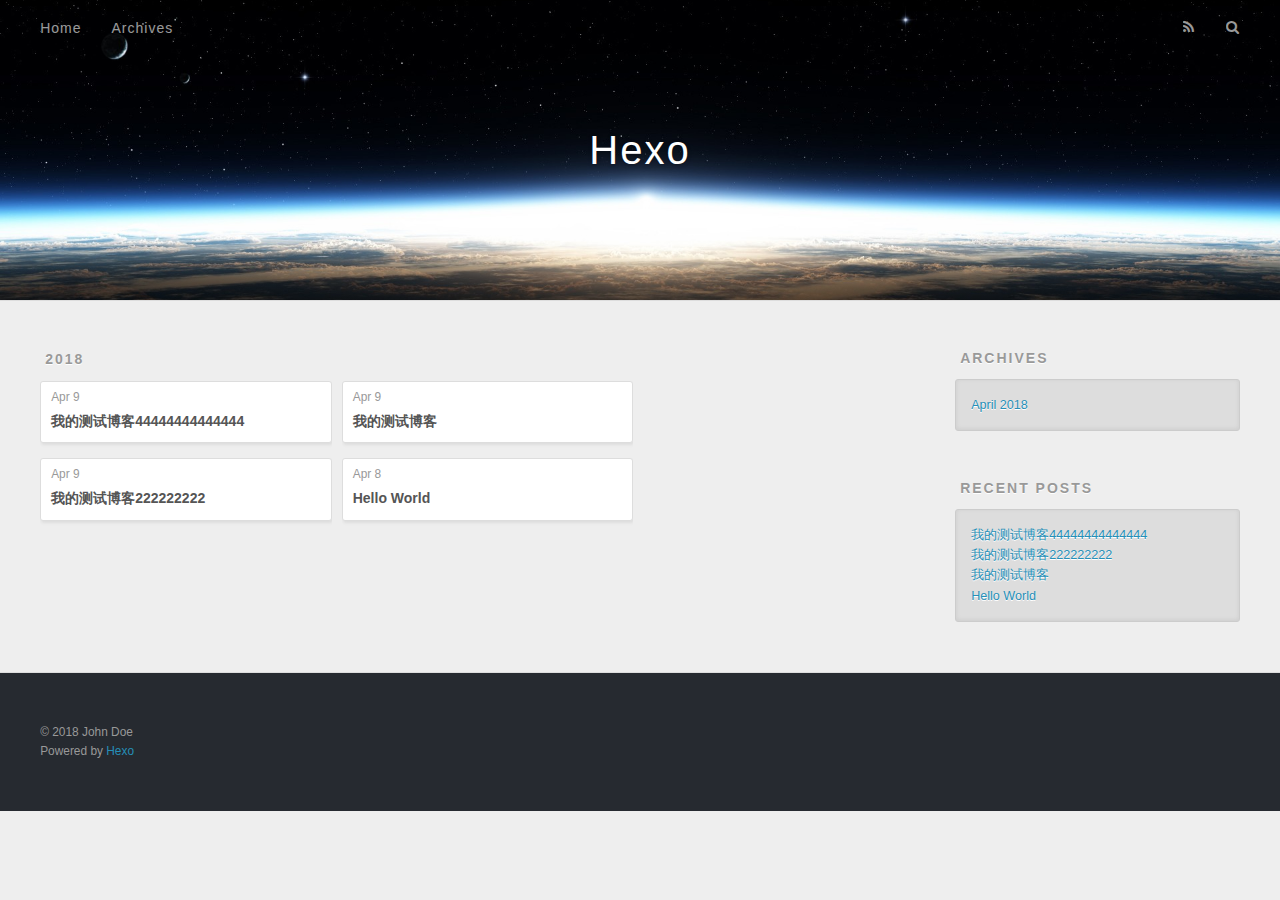
==== archives/index.html @ ea2e8eb5 "Site updated: 2018-04-09 14:51:00" ====
<!DOCTYPE html>
<html>
<head>
  <meta charset="utf-8">
  

  
  <title>Archives | Hexo</title>
  <meta name="viewport" content="width=device-width, initial-scale=1, maximum-scale=1">
  <meta property="og:type" content="website">
<meta property="og:title" content="Hexo">
<meta property="og:url" content="http://yoursite.com/archives/index.html">
<meta property="og:site_name" content="Hexo">
<meta property="og:locale" content="default">
<meta name="twitter:card" content="summary">
<meta name="twitter:title" content="Hexo">
  
    <link rel="alternate" href="/atom.xml" title="Hexo" type="application/atom+xml">
  
  
    <link rel="icon" href="/favicon.png">
  
  
    <link href="//fonts.googleapis.com/css?family=Source+Code+Pro" rel="stylesheet" type="text/css">
  
  <link rel="stylesheet" href="/css/style.css">
</head>

<body>
  <div id="container">
    <div id="wrap">
      <header id="header">
  <div id="banner"></div>
  <div id="header-outer" class="outer">
    <div id="header-title" class="inner">
      <h1 id="logo-wrap">
        <a href="/" id="logo">Hexo</a>
      </h1>
      
    </div>
    <div id="header-inner" class="inner">
      <nav id="main-nav">
        <a id="main-nav-toggle" class="nav-icon"></a>
        
          <a class="main-nav-link" href="/">Home</a>
        
          <a class="main-nav-link" href="/archives">Archives</a>
        
      </nav>
      <nav id="sub-nav">
        
          <a id="nav-rss-link" class="nav-icon" href="/atom.xml" title="RSS Feed"></a>
        
        <a id="nav-search-btn" class="nav-icon" title="Search"></a>
      </nav>
      <div id="search-form-wrap">
        <form action="//google.com/search" method="get" accept-charset="UTF-8" class="search-form"><input type="search" name="q" class="search-form-input" placeholder="Search"><button type="submit" class="search-form-submit">&#xF002;</button><input type="hidden" name="sitesearch" value="http://yoursite.com"></form>
      </div>
    </div>
  </div>
</header>
      <div class="outer">
        <section id="main">
  
  
    
    
      
      
      <section class="archives-wrap">
        <div class="archive-year-wrap">
          <a href="/archives/2018" class="archive-year">2018</a>
        </div>
        <div class="archives">
    
    <article class="archive-article archive-type-post">
  <div class="archive-article-inner">
    <header class="archive-article-header">
      <a href="/2018/04/09/我的测试博客44444444444444/" class="archive-article-date">
  <time datetime="2018-04-09T06:37:30.000Z" itemprop="datePublished">Apr 9</time>
</a>
      
  
    <h1 itemprop="name">
      <a class="archive-article-title" href="/2018/04/09/我的测试博客44444444444444/">我的测试博客44444444444444</a>
    </h1>
  

    </header>
  </div>
</article>
  
    
    
    <article class="archive-article archive-type-post">
  <div class="archive-article-inner">
    <header class="archive-article-header">
      <a href="/2018/04/09/我的测试博客222222222/" class="archive-article-date">
  <time datetime="2018-04-09T02:36:10.000Z" itemprop="datePublished">Apr 9</time>
</a>
      
  
    <h1 itemprop="name">
      <a class="archive-article-title" href="/2018/04/09/我的测试博客222222222/">我的测试博客222222222</a>
    </h1>
  

    </header>
  </div>
</article>
  
    
    
    <article class="archive-article archive-type-post">
  <div class="archive-article-inner">
    <header class="archive-article-header">
      <a href="/2018/04/09/我的测试博客/" class="archive-article-date">
  <time datetime="2018-04-09T02:16:57.000Z" itemprop="datePublished">Apr 9</time>
</a>
      
  
    <h1 itemprop="name">
      <a class="archive-article-title" href="/2018/04/09/我的测试博客/">我的测试博客</a>
    </h1>
  

    </header>
  </div>
</article>
  
    
    
    <article class="archive-article archive-type-post">
  <div class="archive-article-inner">
    <header class="archive-article-header">
      <a href="/2018/04/08/hello-world/" class="archive-article-date">
  <time datetime="2018-04-08T09:56:43.132Z" itemprop="datePublished">Apr 8</time>
</a>
      
  
    <h1 itemprop="name">
      <a class="archive-article-title" href="/2018/04/08/hello-world/">Hello World</a>
    </h1>
  

    </header>
  </div>
</article>
  
  
    </div></section>
  


</section>
        
          <aside id="sidebar">
  
    

  
    

  
    
  
    
  <div class="widget-wrap">
    <h3 class="widget-title">Archives</h3>
    <div class="widget">
      <ul class="archive-list"><li class="archive-list-item"><a class="archive-list-link" href="/archives/2018/04/">April 2018</a></li></ul>
    </div>
  </div>


  
    
  <div class="widget-wrap">
    <h3 class="widget-title">Recent Posts</h3>
    <div class="widget">
      <ul>
        
          <li>
            <a href="/2018/04/09/我的测试博客44444444444444/">我的测试博客44444444444444</a>
          </li>
        
          <li>
            <a href="/2018/04/09/我的测试博客222222222/">我的测试博客222222222</a>
          </li>
        
          <li>
            <a href="/2018/04/09/我的测试博客/">我的测试博客</a>
          </li>
        
          <li>
            <a href="/2018/04/08/hello-world/">Hello World</a>
          </li>
        
      </ul>
    </div>
  </div>

  
</aside>
        
      </div>
      <footer id="footer">
  
  <div class="outer">
    <div id="footer-info" class="inner">
      &copy; 2018 John Doe<br>
      Powered by <a href="http://hexo.io/" target="_blank">Hexo</a>
    </div>
  </div>
</footer>
    </div>
    <nav id="mobile-nav">
  
    <a href="/" class="mobile-nav-link">Home</a>
  
    <a href="/archives" class="mobile-nav-link">Archives</a>
  
</nav>
    

<script src="//ajax.googleapis.com/ajax/libs/jquery/2.0.3/jquery.min.js"></script>


  <link rel="stylesheet" href="/fancybox/jquery.fancybox.css">
  <script src="/fancybox/jquery.fancybox.pack.js"></script>


<script src="/js/script.js"></script>



  </div>
</body>
</html>
---- css/style.css ----
body {
  width: 100%;
}
body:before,
body:after {
  content: "";
  display: table;
}
body:after {
  clear: both;
}
html,
body,
div,
span,
applet,
object,
iframe,
h1,
h2,
h3,
h4,
h5,
h6,
p,
blockquote,
pre,
a,
abbr,
acronym,
address,
big,
cite,
code,
del,
dfn,
em,
img,
ins,
kbd,
q,
s,
samp,
small,
strike,
strong,
sub,
sup,
tt,
var,
dl,
dt,
dd,
ol,
ul,
li,
fieldset,
form,
label,
legend,
table,
caption,
tbody,
tfoot,
thead,
tr,
th,
td {
  margin: 0;
  padding: 0;
  border: 0;
  outline: 0;
  font-weight: inherit;
  font-style: inherit;
  font-family: inherit;
  font-size: 100%;
  vertical-align: baseline;
}
body {
  line-height: 1;
  color: #000;
  background: #fff;
}
ol,
ul {
  list-style: none;
}
table {
  border-collapse: separate;
  border-spacing: 0;
  vertical-align: middle;
}
caption,
th,
td {
  text-align: left;
  font-weight: normal;
  vertical-align: middle;
}
a img {
  border: none;
}
input,
button {
  margin: 0;
  padding: 0;
}
input::-moz-focus-inner,
button::-moz-focus-inner {
  border: 0;
  padding: 0;
}
@font-face {
  font-family: FontAwesome;
  font-style: normal;
  font-weight: normal;
  src: url("fonts/fontawesome-webfont.eot?v=#4.0.3");
  src: url("fonts/fontawesome-webfont.eot?#iefix&v=#4.0.3") format("embedded-opentype"), url("fonts/fontawesome-webfont.woff?v=#4.0.3") format("woff"), url("fonts/fontawesome-webfont.ttf?v=#4.0.3") format("truetype"), url("fonts/fontawesome-webfont.svg#fontawesomeregular?v=#4.0.3") format("svg");
}
html,
body,
#container {
  height: 100%;
}
body {
  background: #eee;
  font: 14px -apple-system, BlinkMacSystemFont, "Segoe UI", "Roboto", "Oxygen", "Ubuntu", "Cantarell", "Fira Sans", "Droid Sans", "Helvetica Neue", sans-serif;
  -webkit-text-size-adjust: 100%;
}
.outer {
  max-width: 1220px;
  margin: 0 auto;
  padding: 0 20px;
}
.outer:before,
.outer:after {
  content: "";
  display: table;
}
.outer:after {
  clear: both;
}
.inner {
  display: inline;
  float: left;
  width: 98.33333333333333%;
  margin: 0 0.833333333333333%;
}
.left,
.alignleft {
  float: left;
}
.right,
.alignright {
  float: right;
}
.clear {
  clear: both;
}
#container {
  position: relative;
}
.mobile-nav-on {
  overflow: hidden;
}
#wrap {
  height: 100%;
  width: 100%;
  position: absolute;
  top: 0;
  left: 0;
  -webkit-transition: 0.2s ease-out;
  -moz-transition: 0.2s ease-out;
  -ms-transition: 0.2s ease-out;
  transition: 0.2s ease-out;
  z-index: 1;
  background: #eee;
}
.mobile-nav-on #wrap {
  left: 280px;
}
@media screen and (min-width: 768px) {
  #main {
    display: inline;
    float: left;
    width: 73.33333333333333%;
    margin: 0 0.833333333333333%;
  }
}
.article-date,
.article-category-link,
.archive-year,
.widget-title {
  text-decoration: none;
  text-transform: uppercase;
  letter-spacing: 2px;
  color: #999;
  margin-bottom: 1em;
  margin-left: 5px;
  line-height: 1em;
  text-shadow: 0 1px #fff;
  font-weight: bold;
}
.article-inner,
.archive-article-inner {
  background: #fff;
  -webkit-box-shadow: 1px 2px 3px #ddd;
  box-shadow: 1px 2px 3px #ddd;
  border: 1px solid #ddd;
  border-radius: 3px;
}
.article-entry h1,
.widget h1 {
  font-size: 2em;
}
.article-entry h2,
.widget h2 {
  font-size: 1.5em;
}
.article-entry h3,
.widget h3 {
  font-size: 1.3em;
}
.article-entry h4,
.widget h4 {
  font-size: 1.2em;
}
.article-entry h5,
.widget h5 {
  font-size: 1em;
}
.article-entry h6,
.widget h6 {
  font-size: 1em;
  color: #999;
}
.article-entry hr,
.widget hr {
  border: 1px dashed #ddd;
}
.article-entry strong,
.widget strong {
  font-weight: bold;
}
.article-entry em,
.widget em,
.article-entry cite,
.widget cite {
  font-style: italic;
}
.article-entry sup,
.widget sup,
.article-entry sub,
.widget sub {
  font-size: 0.75em;
  line-height: 0;
  position: relative;
  vertical-align: baseline;
}
.article-entry sup,
.widget sup {
  top: -0.5em;
}
.article-entry sub,
.widget sub {
  bottom: -0.2em;
}
.article-entry small,
.widget small {
  font-size: 0.85em;
}
.article-entry acronym,
.widget acronym,
.article-entry abbr,
.widget abbr {
  border-bottom: 1px dotted;
}
.article-entry ul,
.widget ul,
.article-entry ol,
.widget ol,
.article-entry dl,
.widget dl {
  margin: 0 20px;
  line-height: 1.6em;
}
.article-entry ul ul,
.widget ul ul,
.article-entry ol ul,
.widget ol ul,
.article-entry ul ol,
.widget ul ol,
.article-entry ol ol,
.widget ol ol {
  margin-top: 0;
  margin-bottom: 0;
}
.article-entry ul,
.widget ul {
  list-style: disc;
}
.article-entry ol,
.widget ol {
  list-style: decimal;
}
.article-entry dt,
.widget dt {
  font-weight: bold;
}
#header {
  height: 300px;
  position: relative;
  border-bottom: 1px solid #ddd;
}
#header:before,
#header:after {
  content: "";
  position: absolute;
  left: 0;
  right: 0;
  height: 40px;
}
#header:before {
  top: 0;
  background: -webkit-linear-gradient(rgba(0,0,0,0.2), transparent);
  background: -moz-linear-gradient(rgba(0,0,0,0.2), transparent);
  background: -ms-linear-gradient(rgba(0,0,0,0.2), transparent);
  background: linear-gradient(rgba(0,0,0,0.2), transparent);
}
#header:after {
  bottom: 0;
  background: -webkit-linear-gradient(transparent, rgba(0,0,0,0.2));
  background: -moz-linear-gradient(transparent, rgba(0,0,0,0.2));
  background: -ms-linear-gradient(transparent, rgba(0,0,0,0.2));
  background: linear-gradient(transparent, rgba(0,0,0,0.2));
}
#header-outer {
  height: 100%;
  position: relative;
}
#header-inner {
  position: relative;
  overflow: hidden;
}
#banner {
  position: absolute;
  top: 0;
  left: 0;
  width: 100%;
  height: 100%;
  background: url("images/banner.jpg") center #000;
  -webkit-background-size: cover;
  -moz-background-size: cover;
  background-size: cover;
  z-index: -1;
}
#header-title {
  text-align: center;
  height: 40px;
  position: absolute;
  top: 50%;
  left: 0;
  margin-top: -20px;
}
#logo,
#subtitle {
  text-decoration: none;
  color: #fff;
  font-weight: 300;
  text-shadow: 0 1px 4px rgba(0,0,0,0.3);
}
#logo {
  font-size: 40px;
  line-height: 40px;
  letter-spacing: 2px;
}
#subtitle {
  font-size: 16px;
  line-height: 16px;
  letter-spacing: 1px;
}
#subtitle-wrap {
  margin-top: 16px;
}
#main-nav {
  float: left;
  margin-left: -15px;
}
.nav-icon,
.main-nav-link {
  float: left;
  color: #fff;
  opacity: 0.6;
  text-decoration: none;
  text-shadow: 0 1px rgba(0,0,0,0.2);
  -webkit-transition: opacity 0.2s;
  -moz-transition: opacity 0.2s;
  -ms-transition: opacity 0.2s;
  transition: opacity 0.2s;
  display: block;
  padding: 20px 15px;
}
.nav-icon:hover,
.main-nav-link:hover {
  opacity: 1;
}
.nav-icon {
  font-family: FontAwesome;
  text-align: center;
  font-size: 14px;
  width: 14px;
  height: 14px;
  padding: 20px 15px;
  position: relative;
  cursor: pointer;
}
.main-nav-link {
  font-weight: 300;
  letter-spacing: 1px;
}
@media screen and (max-width: 479px) {
  .main-nav-link {
    display: none;
  }
}
#main-nav-toggle {
  display: none;
}
#main-nav-toggle:before {
  content: "\f0c9";
}
@media screen and (max-width: 479px) {
  #main-nav-toggle {
    display: block;
  }
}
#sub-nav {
  float: right;
  margin-right: -15px;
}
#nav-rss-link:before {
  content: "\f09e";
}
#nav-search-btn:before {
  content: "\f002";
}
#search-form-wrap {
  position: absolute;
  top: 15px;
  width: 150px;
  height: 30px;
  right: -150px;
  opacity: 0;
  -webkit-transition: 0.2s ease-out;
  -moz-transition: 0.2s ease-out;
  -ms-transition: 0.2s ease-out;
  transition: 0.2s ease-out;
}
#search-form-wrap.on {
  opacity: 1;
  right: 0;
}
@media screen and (max-width: 479px) {
  #search-form-wrap {
    width: 100%;
    right: -100%;
  }
}
.search-form {
  position: absolute;
  top: 0;
  left: 0;
  right: 0;
  background: #fff;
  padding: 5px 15px;
  border-radius: 15px;
  -webkit-box-shadow: 0 0 10px rgba(0,0,0,0.3);
  box-shadow: 0 0 10px rgba(0,0,0,0.3);
}
.search-form-input {
  border: none;
  background: none;
  color: #555;
  width: 100%;
  font: 13px -apple-system, BlinkMacSystemFont, "Segoe UI", "Roboto", "Oxygen", "Ubuntu", "Cantarell", "Fira Sans", "Droid Sans", "Helvetica Neue", sans-serif;
  outline: none;
}
.search-form-input::-webkit-search-results-decoration,
.search-form-input::-webkit-search-cancel-button {
  -webkit-appearance: none;
}
.search-form-submit {
  position: absolute;
  top: 50%;
  right: 10px;
  margin-top: -7px;
  font: 13px FontAwesome;
  border: none;
  background: none;
  color: #bbb;
  cursor: pointer;
}
.search-form-submit:hover,
.search-form-submit:focus {
  color: #777;
}
.article {
  margin: 50px 0;
}
.article-inner {
  overflow: hidden;
}
.article-meta:before,
.article-meta:after {
  content: "";
  display: table;
}
.article-meta:after {
  clear: both;
}
.article-date {
  float: left;
}
.article-category {
  float: left;
  line-height: 1em;
  color: #ccc;
  text-shadow: 0 1px #fff;
  margin-left: 8px;
}
.article-category:before {
  content: "\2022";
}
.article-category-link {
  margin: 0 12px 1em;
}
.article-header {
  padding: 20px 20px 0;
}
.article-title {
  text-decoration: none;
  font-size: 2em;
  font-weight: bold;
  color: #555;
  line-height: 1.1em;
  -webkit-transition: color 0.2s;
  -moz-transition: color 0.2s;
  -ms-transition: color 0.2s;
  transition: color 0.2s;
}
a.article-title:hover {
  color: #258fb8;
}
.article-entry {
  color: #555;
  padding: 0 20px;
}
.article-entry:before,
.article-entry:after {
  content: "";
  display: table;
}
.article-entry:after {
  clear: both;
}
.article-entry p,
.article-entry table {
  line-height: 1.6em;
  margin: 1.6em 0;
}
.article-entry h1,
.article-entry h2,
.article-entry h3,
.article-entry h4,
.article-entry h5,
.article-entry h6 {
  font-weight: bold;
}
.article-entry h1,
.article-entry h2,
.article-entry h3,
.article-entry h4,
.article-entry h5,
.article-entry h6 {
  line-height: 1.1em;
  margin: 1.1em 0;
}
.article-entry a {
  color: #258fb8;
  text-decoration: none;
}
.article-entry a:hover {
  text-decoration: underline;
}
.article-entry ul,
.article-entry ol,
.article-entry dl {
  margin-top: 1.6em;
  margin-bottom: 1.6em;
}
.article-entry img,
.article-entry video {
  max-width: 100%;
  height: auto;
  display: block;
  margin: auto;
}
.article-entry iframe {
  border: none;
}
.article-entry table {
  width: 100%;
  border-collapse: collapse;
  border-spacing: 0;
}
.article-entry th {
  font-weight: bold;
  border-bottom: 3px solid #ddd;
  padding-bottom: 0.5em;
}
.article-entry td {
  border-bottom: 1px solid #ddd;
  padding: 10px 0;
}
.article-entry blockquote {
  font-family: Georgia, "Times New Roman", serif;
  font-size: 1.4em;
  margin: 1.6em 20px;
  text-align: center;
}
.article-entry blockquote footer {
  font-size: 14px;
  margin: 1.6em 0;
  font-family: -apple-system, BlinkMacSystemFont, "Segoe UI", "Roboto", "Oxygen", "Ubuntu", "Cantarell", "Fira Sans", "Droid Sans", "Helvetica Neue", sans-serif;
}
.article-entry blockquote footer cite:before {
  content: "—";
  padding: 0 0.5em;
}
.article-entry .pullquote {
  text-align: left;
  width: 45%;
  margin: 0;
}
.article-entry .pullquote.left {
  margin-left: 0.5em;
  margin-right: 1em;
}
.article-entry .pullquote.right {
  margin-right: 0.5em;
  margin-left: 1em;
}
.article-entry .caption {
  color: #999;
  display: block;
  font-size: 0.9em;
  margin-top: 0.5em;
  position: relative;
  text-align: center;
}
.article-entry .video-container {
  position: relative;
  padding-top: 56.25%;
  height: 0;
  overflow: hidden;
}
.article-entry .video-container iframe,
.article-entry .video-container object,
.article-entry .video-container embed {
  position: absolute;
  top: 0;
  left: 0;
  width: 100%;
  height: 100%;
  margin-top: 0;
}
.article-more-link a {
  display: inline-block;
  line-height: 1em;
  padding: 6px 15px;
  border-radius: 15px;
  background: #eee;
  color: #999;
  text-shadow: 0 1px #fff;
  text-decoration: none;
}
.article-more-link a:hover {
  background: #258fb8;
  color: #fff;
  text-decoration: none;
  text-shadow: 0 1px #1e7293;
}
.article-footer {
  font-size: 0.85em;
  line-height: 1.6em;
  border-top: 1px solid #ddd;
  padding-top: 1.6em;
  margin: 0 20px 20px;
}
.article-footer:before,
.article-footer:after {
  content: "";
  display: table;
}
.article-footer:after {
  clear: both;
}
.article-footer a {
  color: #999;
  text-decoration: none;
}
.article-footer a:hover {
  color: #555;
}
.article-tag-list-item {
  float: left;
  margin-right: 10px;
}
.article-tag-list-link:before {
  content: "#";
}
.article-comment-link {
  float: right;
}
.article-comment-link:before {
  content: "\f075";
  font-family: FontAwesome;
  padding-right: 8px;
}
.article-share-link {
  cursor: pointer;
  float: right;
  margin-left: 20px;
}
.article-share-link:before {
  content: "\f064";
  font-family: FontAwesome;
  padding-right: 6px;
}
#article-nav {
  position: relative;
}
#article-nav:before,
#article-nav:after {
  content: "";
  display: table;
}
#article-nav:after {
  clear: both;
}
@media screen and (min-width: 768px) {
  #article-nav {
    margin: 50px 0;
  }
  #article-nav:before {
    width: 8px;
    height: 8px;
    position: absolute;
    top: 50%;
    left: 50%;
    margin-top: -4px;
    margin-left: -4px;
    content: "";
    border-radius: 50%;
    background: #ddd;
    -webkit-box-shadow: 0 1px 2px #fff;
    box-shadow: 0 1px 2px #fff;
  }
}
.article-nav-link-wrap {
  text-decoration: none;
  text-shadow: 0 1px #fff;
  color: #999;
  -webkit-box-sizing: border-box;
  -moz-box-sizing: border-box;
  box-sizing: border-box;
  margin-top: 50px;
  text-align: center;
  display: block;
}
.article-nav-link-wrap:hover {
  color: #555;
}
@media screen and (min-width: 768px) {
  .article-nav-link-wrap {
    width: 50%;
    margin-top: 0;
  }
}
@media screen and (min-width: 768px) {
  #article-nav-newer {
    float: left;
    text-align: right;
    padding-right: 20px;
  }
}
@media screen and (min-width: 768px) {
  #article-nav-older {
    float: right;
    text-align: left;
    padding-left: 20px;
  }
}
.article-nav-caption {
  text-transform: uppercase;
  letter-spacing: 2px;
  color: #ddd;
  line-height: 1em;
  font-weight: bold;
}
#article-nav-newer .article-nav-caption {
  margin-right: -2px;
}
.article-nav-title {
  font-size: 0.85em;
  line-height: 1.6em;
  margin-top: 0.5em;
}
.article-share-box {
  position: absolute;
  display: none;
  background: #fff;
  -webkit-box-shadow: 1px 2px 10px rgba(0,0,0,0.2);
  box-shadow: 1px 2px 10px rgba(0,0,0,0.2);
  border-radius: 3px;
  margin-left: -145px;
  overflow: hidden;
  z-index: 1;
}
.article-share-box.on {
  display: block;
}
.article-share-input {
  width: 100%;
  background: none;
  -webkit-box-sizing: border-box;
  -moz-box-sizing: border-box;
  box-sizing: border-box;
  font: 14px -apple-system, BlinkMacSystemFont, "Segoe UI", "Roboto", "Oxygen", "Ubuntu", "Cantarell", "Fira Sans", "Droid Sans", "Helvetica Neue", sans-serif;
  padding: 0 15px;
  color: #555;
  outline: none;
  border: 1px solid #ddd;
  border-radius: 3px 3px 0 0;
  height: 36px;
  line-height: 36px;
}
.article-share-links {
  background: #eee;
}
.article-share-links:before,
.article-share-links:after {
  content: "";
  display: table;
}
.article-share-links:after {
  clear: both;
}
.article-share-twitter,
.article-share-facebook,
.article-share-pinterest,
.article-share-google {
  width: 50px;
  height: 36px;
  display: block;
  float: left;
  position: relative;
  color: #999;
  text-shadow: 0 1px #fff;
}
.article-share-twitter:before,
.article-share-facebook:before,
.article-share-pinterest:before,
.article-share-google:before {
  font-size: 20px;
  font-family: FontAwesome;
  width: 20px;
  height: 20px;
  position: absolute;
  top: 50%;
  left: 50%;
  margin-top: -10px;
  margin-left: -10px;
  text-align: center;
}
.article-share-twitter:hover,
.article-share-facebook:hover,
.article-share-pinterest:hover,
.article-share-google:hover {
  color: #fff;
}
.article-share-twitter:before {
  content: "\f099";
}
.article-share-twitter:hover {
  background: #00aced;
  text-shadow: 0 1px #008abe;
}
.article-share-facebook:before {
  content: "\f09a";
}
.article-share-facebook:hover {
  background: #3b5998;
  text-shadow: 0 1px #2f477a;
}
.article-share-pinterest:before {
  content: "\f0d2";
}
.article-share-pinterest:hover {
  background: #cb2027;
  text-shadow: 0 1px #a21a1f;
}
.article-share-google:before {
  content: "\f0d5";
}
.article-share-google:hover {
  background: #dd4b39;
  text-shadow: 0 1px #be3221;
}
.article-gallery {
  background: #000;
  position: relative;
}
.article-gallery-photos {
  position: relative;
  overflow: hidden;
}
.article-gallery-img {
  display: none;
  max-width: 100%;
}
.article-gallery-img:first-child {
  display: block;
}
.article-gallery-img.loaded {
  position: absolute;
  display: block;
}
.article-gallery-img img {
  display: block;
  max-width: 100%;
  margin: 0 auto;
}
#comments {
  background: #fff;
  -webkit-box-shadow: 1px 2px 3px #ddd;
  box-shadow: 1px 2px 3px #ddd;
  padding: 20px;
  border: 1px solid #ddd;
  border-radius: 3px;
  margin: 50px 0;
}
#comments a {
  color: #258fb8;
}
.archives-wrap {
  margin: 50px 0;
}
.archives:before,
.archives:after {
  content: "";
  display: table;
}
.archives:after {
  clear: both;
}
.archive-year-wrap {
  margin-bottom: 1em;
}
.archives {
  -webkit-column-gap: 10px;
  -moz-column-gap: 10px;
  column-gap: 10px;
}
@media screen and (min-width: 480px) and (max-width: 767px) {
  .archives {
    -webkit-column-count: 2;
    -moz-column-count: 2;
    column-count: 2;
  }
}
@media screen and (min-width: 768px) {
  .archives {
    -webkit-column-count: 3;
    -moz-column-count: 3;
    column-count: 3;
  }
}
.archive-article {
  -webkit-column-break-inside: avoid;
  page-break-inside: avoid;
  overflow: hidden;
  break-inside: avoid-column;
}
.archive-article-inner {
  padding: 10px;
  margin-bottom: 15px;
}
.archive-article-title {
  text-decoration: none;
  font-weight: bold;
  color: #555;
  -webkit-transition: color 0.2s;
  -moz-transition: color 0.2s;
  -ms-transition: color 0.2s;
  transition: color 0.2s;
  line-height: 1.6em;
}
.archive-article-title:hover {
  color: #258fb8;
}
.archive-article-footer {
  margin-top: 1em;
}
.archive-article-date {
  color: #999;
  text-decoration: none;
  font-size: 0.85em;
  line-height: 1em;
  margin-bottom: 0.5em;
  display: block;
}
#page-nav {
  margin: 50px auto;
  background: #fff;
  -webkit-box-shadow: 1px 2px 3px #ddd;
  box-shadow: 1px 2px 3px #ddd;
  border: 1px solid #ddd;
  border-radius: 3px;
  text-align: center;
  color: #999;
  overflow: hidden;
}
#page-nav:before,
#page-nav:after {
  content: "";
  display: table;
}
#page-nav:after {
  clear: both;
}
#page-nav a,
#page-nav span {
  padding: 10px 20px;
  line-height: 1;
  height: 2ex;
}
#page-nav a {
  color: #999;
  text-decoration: none;
}
#page-nav a:hover {
  background: #999;
  color: #fff;
}
#page-nav .prev {
  float: left;
}
#page-nav .next {
  float: right;
}
#page-nav .page-number {
  display: inline-block;
}
@media screen and (max-width: 479px) {
  #page-nav .page-number {
    display: none;
  }
}
#page-nav .current {
  color: #555;
  font-weight: bold;
}
#page-nav .space {
  color: #ddd;
}
#footer {
  background: #262a30;
  padding: 50px 0;
  border-top: 1px solid #ddd;
  color: #999;
}
#footer a {
  color: #258fb8;
  text-decoration: none;
}
#footer a:hover {
  text-decoration: underline;
}
#footer-info {
  line-height: 1.6em;
  font-size: 0.85em;
}
.article-entry pre,
.article-entry .highlight {
  background: #2d2d2d;
  margin: 0 -20px;
  padding: 15px 20px;
  border-style: solid;
  border-color: #ddd;
  border-width: 1px 0;
  overflow: auto;
  color: #ccc;
  line-height: 22.400000000000002px;
}
.article-entry .highlight .gutter pre,
.article-entry .gist .gist-file .gist-data .line-numbers {
  color: #666;
  font-size: 0.85em;
}
.article-entry pre,
.article-entry code {
  font-family: "Source Code Pro", Consolas, Monaco, Menlo, Consolas, monospace;
}
.article-entry code {
  background: #eee;
  text-shadow: 0 1px #fff;
  padding: 0 0.3em;
}
.article-entry pre code {
  background: none;
  text-shadow: none;
  padding: 0;
}
.article-entry .highlight pre {
  border: none;
  margin: 0;
  padding: 0;
}
.article-entry .highlight table {
  margin: 0;
  width: auto;
}
.article-entry .highlight td {
  border: none;
  padding: 0;
}
.article-entry .highlight figcaption {
  font-size: 0.85em;
  color: #999;
  line-height: 1em;
  margin-bottom: 1em;
}
.article-entry .highlight figcaption:before,
.article-entry .highlight figcaption:after {
  content: "";
  display: table;
}
.article-entry .highlight figcaption:after {
  clear: both;
}
.article-entry .highlight figcaption a {
  float: right;
}
.article-entry .highlight .gutter pre {
  text-align: right;
  padding-right: 20px;
}
.article-entry .highlight .line {
  height: 22.400000000000002px;
}
.article-entry .highlight .line.marked {
  background: #515151;
}
.article-entry .gist {
  margin: 0 -20px;
  border-style: solid;
  border-color: #ddd;
  border-width: 1px 0;
  background: #2d2d2d;
  padding: 15px 20px 15px 0;
}
.article-entry .gist .gist-file {
  border: none;
  font-family: "Source Code Pro", Consolas, Monaco, Menlo, Consolas, monospace;
  margin: 0;
}
.article-entry .gist .gist-file .gist-data {
  background: none;
  border: none;
}
.article-entry .gist .gist-file .gist-data .line-numbers {
  background: none;
  border: none;
  padding: 0 20px 0 0;
}
.article-entry .gist .gist-file .gist-data .line-data {
  padding: 0 !important;
}
.article-entry .gist .gist-file .highlight {
  margin: 0;
  padding: 0;
  border: none;
}
.article-entry .gist .gist-file .gist-meta {
  background: #2d2d2d;
  color: #999;
  font: 0.85em -apple-system, BlinkMacSystemFont, "Segoe UI", "Roboto", "Oxygen", "Ubuntu", "Cantarell", "Fira Sans", "Droid Sans", "Helvetica Neue", sans-serif;
  text-shadow: 0 0;
  padding: 0;
  margin-top: 1em;
  margin-left: 20px;
}
.article-entry .gist .gist-file .gist-meta a {
  color: #258fb8;
  font-weight: normal;
}
.article-entry .gist .gist-file .gist-meta a:hover {
  text-decoration: underline;
}
pre .comment,
pre .title {
  color: #999;
}
pre .variable,
pre .attribute,
pre .tag,
pre .regexp,
pre .ruby .constant,
pre .xml .tag .title,
pre .xml .pi,
pre .xml .doctype,
pre .html .doctype,
pre .css .id,
pre .css .class,
pre .css .pseudo {
  color: #f2777a;
}
pre .number,
pre .preprocessor,
pre .built_in,
pre .literal,
pre .params,
pre .constant {
  color: #f99157;
}
pre .class,
pre .ruby .class .title,
pre .css .rules .attribute {
  color: #9c9;
}
pre .string,
pre .value,
pre .inheritance,
pre .header,
pre .ruby .symbol,
pre .xml .cdata {
  color: #9c9;
}
pre .css .hexcolor {
  color: #6cc;
}
pre .function,
pre .python .decorator,
pre .python .title,
pre .ruby .function .title,
pre .ruby .title .keyword,
pre .perl .sub,
pre .javascript .title,
pre .coffeescript .title {
  color: #69c;
}
pre .keyword,
pre .javascript .function {
  color: #c9c;
}
@media screen and (max-width: 479px) {
  #mobile-nav {
    position: absolute;
    top: 0;
    left: 0;
    width: 280px;
    height: 100%;
    background: #191919;
    border-right: 1px solid #fff;
  }
}
@media screen and (max-width: 479px) {
  .mobile-nav-link {
    display: block;
    color: #999;
    text-decoration: none;
    padding: 15px 20px;
    font-weight: bold;
  }
  .mobile-nav-link:hover {
    color: #fff;
  }
}
@media screen and (min-width: 768px) {
  #sidebar {
    display: inline;
    float: left;
    width: 23.333333333333332%;
    margin: 0 0.833333333333333%;
  }
}
.widget-wrap {
  margin: 50px 0;
}
.widget {
  color: #777;
  text-shadow: 0 1px #fff;
  background: #ddd;
  -webkit-box-shadow: 0 -1px 4px #ccc inset;
  box-shadow: 0 -1px 4px #ccc inset;
  border: 1px solid #ccc;
  padding: 15px;
  border-radius: 3px;
}
.widget a {
  color: #258fb8;
  text-decoration: none;
}
.widget a:hover {
  text-decoration: underline;
}
.widget ul ul,
.widget ol ul,
.widget dl ul,
.widget ul ol,
.widget ol ol,
.widget dl ol,
.widget ul dl,
.widget ol dl,
.widget dl dl {
  margin-left: 15px;
  list-style: disc;
}
.widget {
  line-height: 1.6em;
  word-wrap: break-word;
  font-size: 0.9em;
}
.widget ul,
.widget ol {
  list-style: none;
  margin: 0;
}
.widget ul ul,
.widget ol ul,
.widget ul ol,
.widget ol ol {
  margin: 0 20px;
}
.widget ul ul,
.widget ol ul {
  list-style: disc;
}
.widget ul ol,
.widget ol ol {
  list-style: decimal;
}
.category-list-count,
.tag-list-count,
.archive-list-count {
  padding-left: 5px;
  color: #999;
  font-size: 0.85em;
}
.category-list-count:before,
.tag-list-count:before,
.archive-list-count:before {
  content: "(";
}
.category-list-count:after,
.tag-list-count:after,
.archive-list-count:after {
  content: ")";
}
.tagcloud a {
  margin-right: 5px;
  display: inline-block;
}
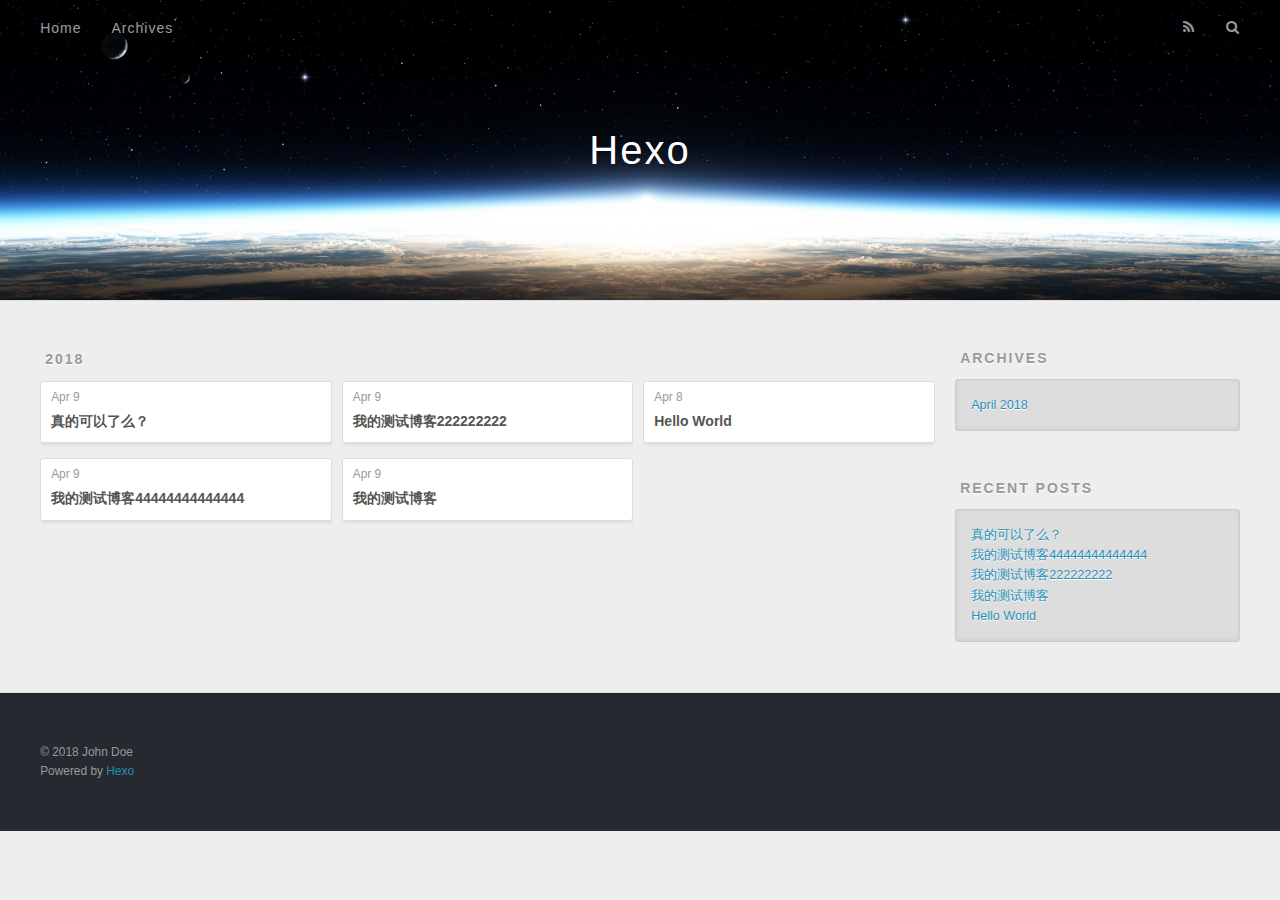
==== commit 59d1fd1c: "Site updated: 2018-04-09 14:52:56" ====
--- a/archives/index.html
+++ b/archives/index.html
@@ -76,6 +76,25 @@
     <article class="archive-article archive-type-post">
   <div class="archive-article-inner">
     <header class="archive-article-header">
+      <a href="/2018/04/09/真的可以了么？/" class="archive-article-date">
+  <time datetime="2018-04-09T06:52:46.000Z" itemprop="datePublished">Apr 9</time>
+</a>
+      
+  
+    <h1 itemprop="name">
+      <a class="archive-article-title" href="/2018/04/09/真的可以了么？/">真的可以了么？</a>
+    </h1>
+  
+
+    </header>
+  </div>
+</article>
+  
+    
+    
+    <article class="archive-article archive-type-post">
+  <div class="archive-article-inner">
+    <header class="archive-article-header">
       <a href="/2018/04/09/我的测试博客44444444444444/" class="archive-article-date">
   <time datetime="2018-04-09T06:37:30.000Z" itemprop="datePublished">Apr 9</time>
 </a>
@@ -181,6 +200,10 @@
       <ul>
         
           <li>
+            <a href="/2018/04/09/真的可以了么？/">真的可以了么？</a>
+          </li>
+        
+          <li>
             <a href="/2018/04/09/我的测试博客44444444444444/">我的测试博客44444444444444</a>
           </li>
         
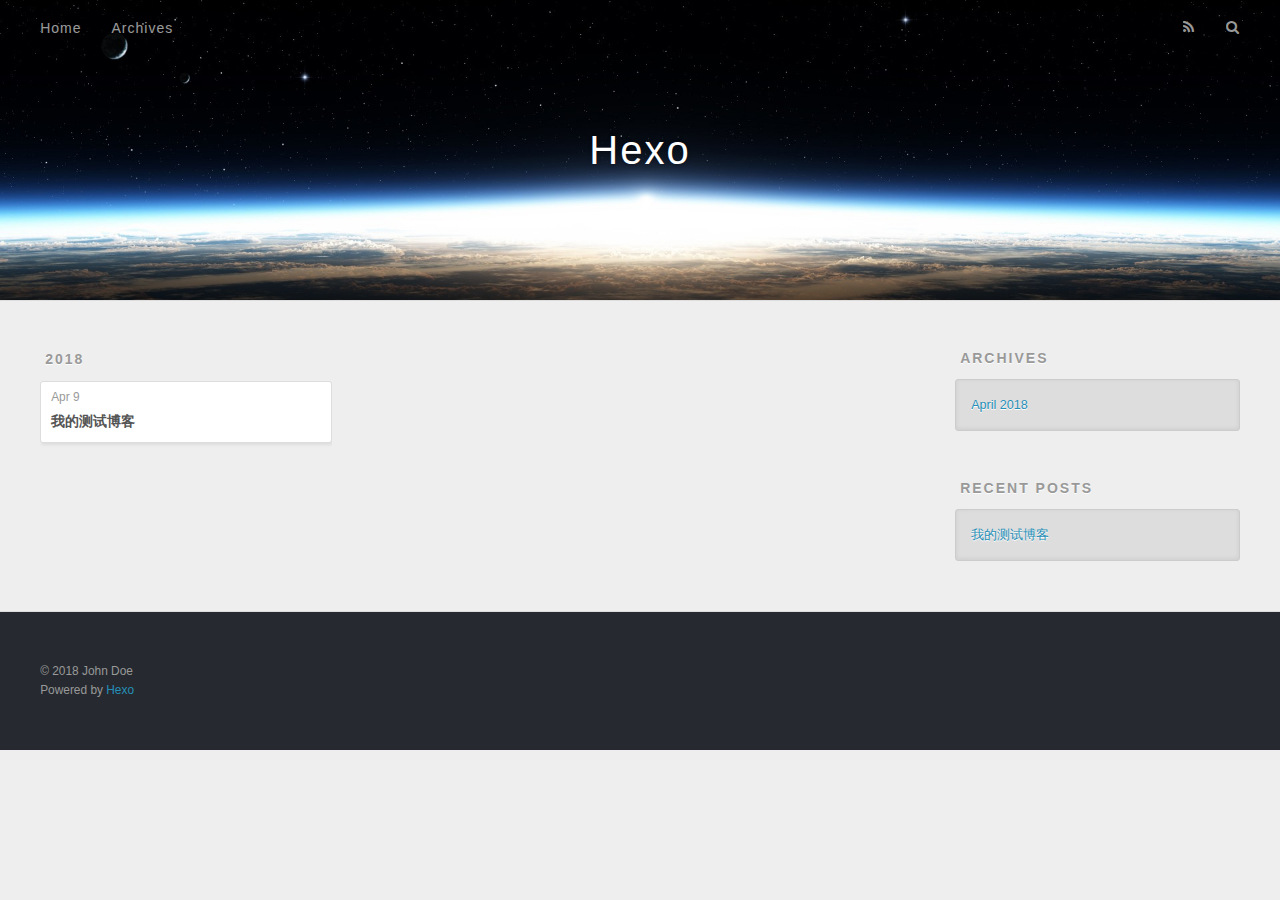
==== commit abe84e97: "Site updated: 2018-04-09 14:55:49" ====
--- a/archives/index.html
+++ b/archives/index.html
@@ -76,63 +76,6 @@
     <article class="archive-article archive-type-post">
   <div class="archive-article-inner">
     <header class="archive-article-header">
-      <a href="/2018/04/09/真的可以了么？/" class="archive-article-date">
-  <time datetime="2018-04-09T06:52:46.000Z" itemprop="datePublished">Apr 9</time>
-</a>
-      
-  
-    <h1 itemprop="name">
-      <a class="archive-article-title" href="/2018/04/09/真的可以了么？/">真的可以了么？</a>
-    </h1>
-  
-
-    </header>
-  </div>
-</article>
-  
-    
-    
-    <article class="archive-article archive-type-post">
-  <div class="archive-article-inner">
-    <header class="archive-article-header">
-      <a href="/2018/04/09/我的测试博客44444444444444/" class="archive-article-date">
-  <time datetime="2018-04-09T06:37:30.000Z" itemprop="datePublished">Apr 9</time>
-</a>
-      
-  
-    <h1 itemprop="name">
-      <a class="archive-article-title" href="/2018/04/09/我的测试博客44444444444444/">我的测试博客44444444444444</a>
-    </h1>
-  
-
-    </header>
-  </div>
-</article>
-  
-    
-    
-    <article class="archive-article archive-type-post">
-  <div class="archive-article-inner">
-    <header class="archive-article-header">
-      <a href="/2018/04/09/我的测试博客222222222/" class="archive-article-date">
-  <time datetime="2018-04-09T02:36:10.000Z" itemprop="datePublished">Apr 9</time>
-</a>
-      
-  
-    <h1 itemprop="name">
-      <a class="archive-article-title" href="/2018/04/09/我的测试博客222222222/">我的测试博客222222222</a>
-    </h1>
-  
-
-    </header>
-  </div>
-</article>
-  
-    
-    
-    <article class="archive-article archive-type-post">
-  <div class="archive-article-inner">
-    <header class="archive-article-header">
       <a href="/2018/04/09/我的测试博客/" class="archive-article-date">
   <time datetime="2018-04-09T02:16:57.000Z" itemprop="datePublished">Apr 9</time>
 </a>
@@ -140,25 +83,6 @@
   
     <h1 itemprop="name">
       <a class="archive-article-title" href="/2018/04/09/我的测试博客/">我的测试博客</a>
-    </h1>
-  
-
-    </header>
-  </div>
-</article>
-  
-    
-    
-    <article class="archive-article archive-type-post">
-  <div class="archive-article-inner">
-    <header class="archive-article-header">
-      <a href="/2018/04/08/hello-world/" class="archive-article-date">
-  <time datetime="2018-04-08T09:56:43.132Z" itemprop="datePublished">Apr 8</time>
-</a>
-      
-  
-    <h1 itemprop="name">
-      <a class="archive-article-title" href="/2018/04/08/hello-world/">Hello World</a>
     </h1>
   
 
@@ -200,23 +124,7 @@
       <ul>
         
           <li>
-            <a href="/2018/04/09/真的可以了么？/">真的可以了么？</a>
-          </li>
-        
-          <li>
-            <a href="/2018/04/09/我的测试博客44444444444444/">我的测试博客44444444444444</a>
-          </li>
-        
-          <li>
-            <a href="/2018/04/09/我的测试博客222222222/">我的测试博客222222222</a>
-          </li>
-        
-          <li>
             <a href="/2018/04/09/我的测试博客/">我的测试博客</a>
-          </li>
-        
-          <li>
-            <a href="/2018/04/08/hello-world/">Hello World</a>
           </li>
         
       </ul>
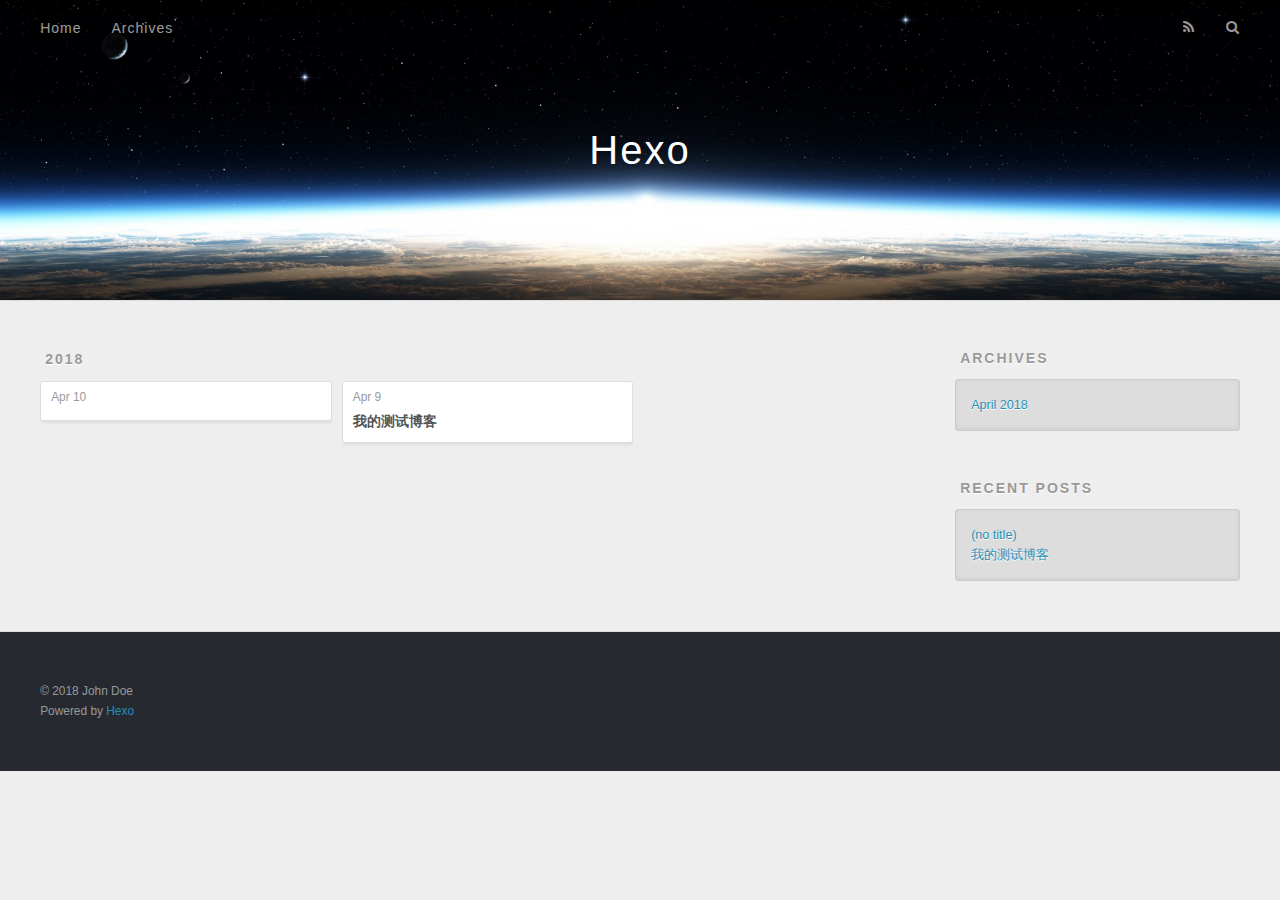
==== commit 478fab22: "Site updated: 2018-04-10 11:39:08" ====
--- a/archives/index.html
+++ b/archives/index.html
@@ -76,6 +76,19 @@
     <article class="archive-article archive-type-post">
   <div class="archive-article-inner">
     <header class="archive-article-header">
+      <a href="/2018/04/10/我的第一篇博客/" class="archive-article-date">
+  <time datetime="2018-04-10T02:45:45.733Z" itemprop="datePublished">Apr 10</time>
+</a>
+      
+    </header>
+  </div>
+</article>
+  
+    
+    
+    <article class="archive-article archive-type-post">
+  <div class="archive-article-inner">
+    <header class="archive-article-header">
       <a href="/2018/04/09/我的测试博客/" class="archive-article-date">
   <time datetime="2018-04-09T02:16:57.000Z" itemprop="datePublished">Apr 9</time>
 </a>
@@ -124,6 +137,10 @@
       <ul>
         
           <li>
+            <a href="/2018/04/10/我的第一篇博客/">(no title)</a>
+          </li>
+        
+          <li>
             <a href="/2018/04/09/我的测试博客/">我的测试博客</a>
           </li>
         
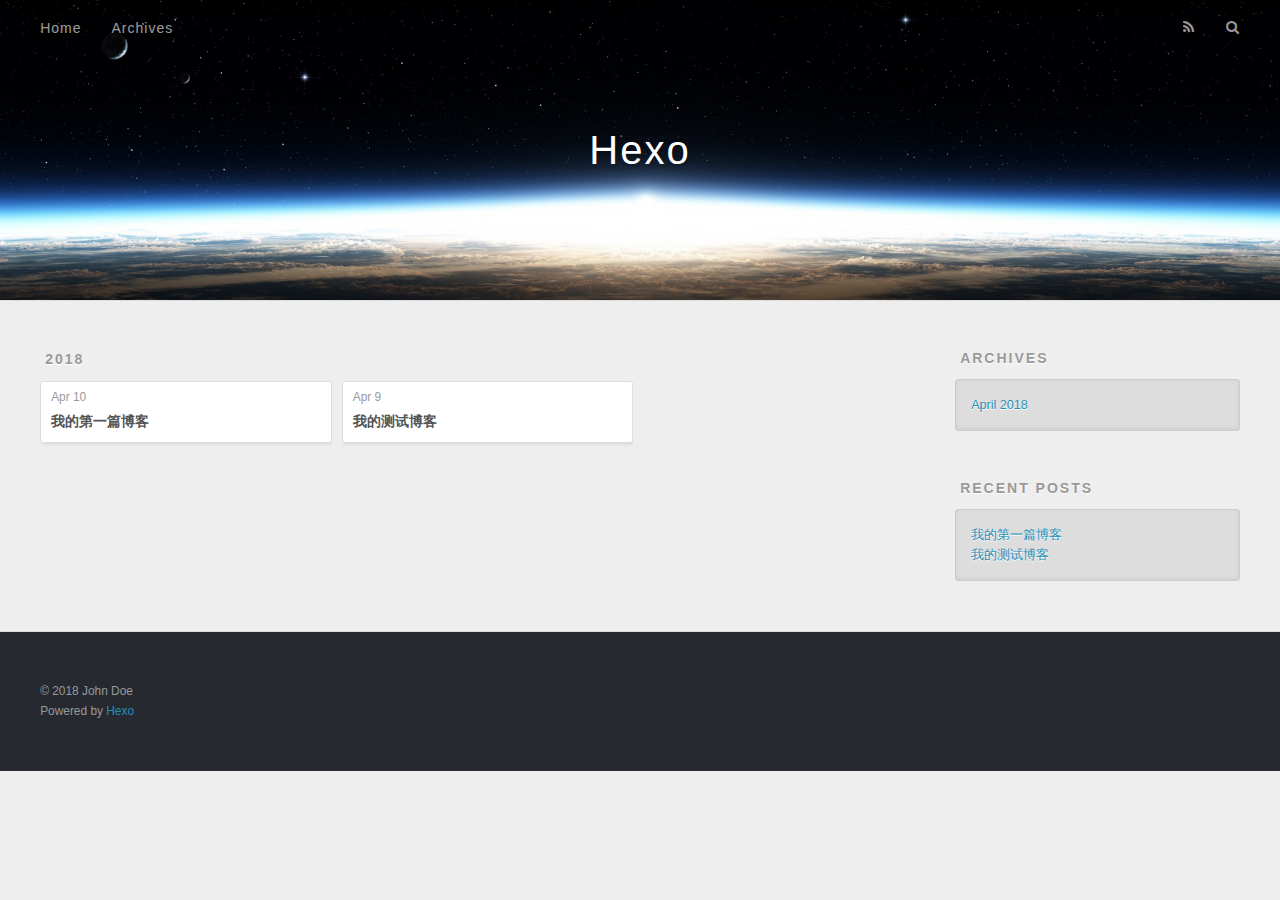
==== commit 743b340e: "Site updated: 2018-04-10 11:43:40" ====
--- a/archives/index.html
+++ b/archives/index.html
@@ -80,6 +80,12 @@
   <time datetime="2018-04-10T02:45:45.733Z" itemprop="datePublished">Apr 10</time>
 </a>
       
+  
+    <h1 itemprop="name">
+      <a class="archive-article-title" href="/2018/04/10/我的第一篇博客/">我的第一篇博客</a>
+    </h1>
+  
+
     </header>
   </div>
 </article>
@@ -137,7 +143,7 @@
       <ul>
         
           <li>
-            <a href="/2018/04/10/我的第一篇博客/">(no title)</a>
+            <a href="/2018/04/10/我的第一篇博客/">我的第一篇博客</a>
           </li>
         
           <li>
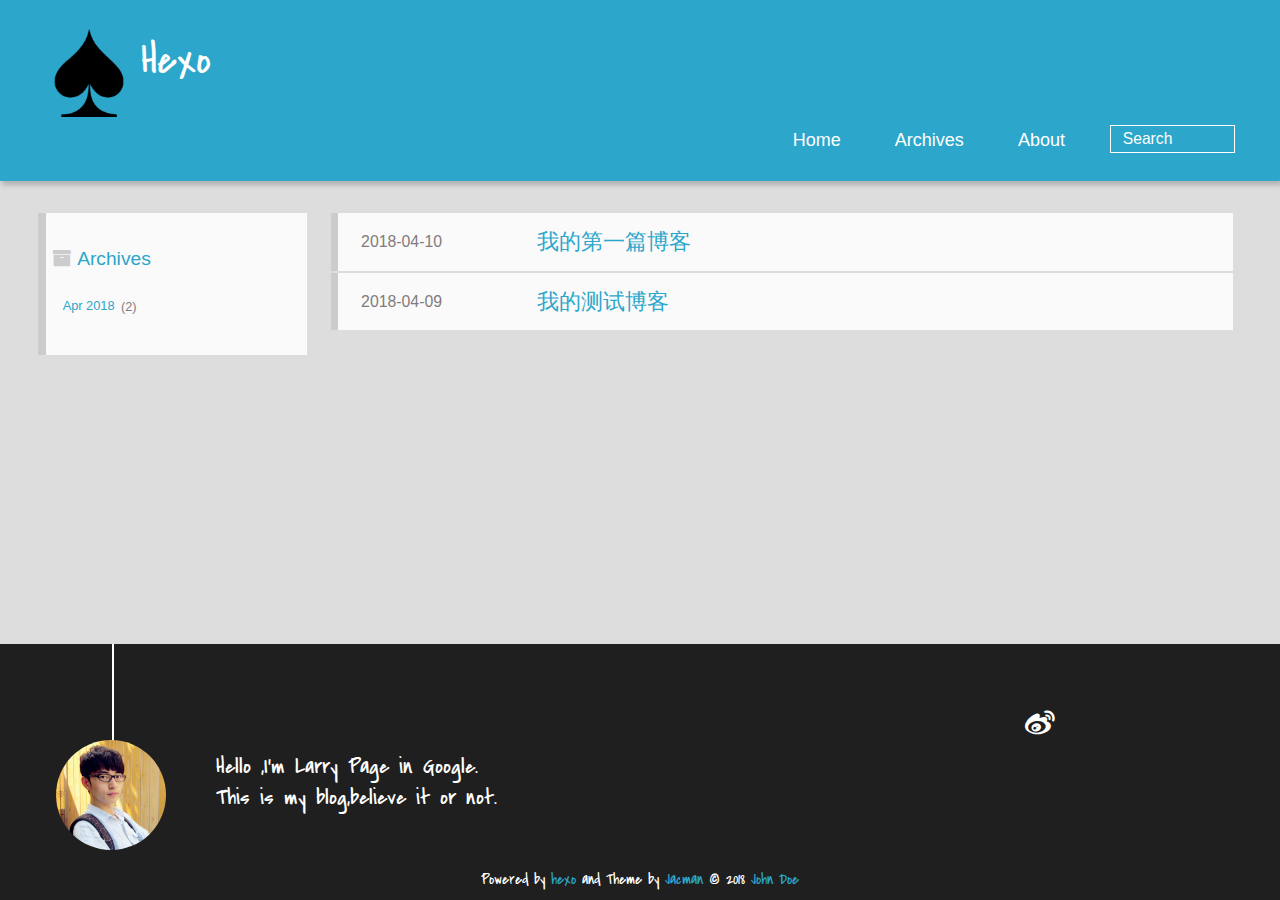
==== commit 7e65a929: "Site updated: 2018-04-10 13:48:08" ====
--- a/archives/index.html
+++ b/archives/index.html
@@ -1,193 +1,279 @@
-<!DOCTYPE html>
-<html>
+
+  <!DOCTYPE HTML>
+<html >
 <head>
-  <meta charset="utf-8">
-  
-
-  
-  <title>Archives | Hexo</title>
-  <meta name="viewport" content="width=device-width, initial-scale=1, maximum-scale=1">
-  <meta property="og:type" content="website">
+  <meta charset="UTF-8">
+  
+    <title>Archives | Hexo</title>
+    <meta name="viewport" content="width=device-width, initial-scale=1,user-scalable=no">
+    
+    <meta name="author" content="John Doe">
+    
+
+    
+    <meta property="og:type" content="website">
 <meta property="og:title" content="Hexo">
 <meta property="og:url" content="http://yoursite.com/archives/index.html">
 <meta property="og:site_name" content="Hexo">
 <meta property="og:locale" content="default">
 <meta name="twitter:card" content="summary">
 <meta name="twitter:title" content="Hexo">
-  
-    <link rel="alternate" href="/atom.xml" title="Hexo" type="application/atom+xml">
-  
-  
-    <link rel="icon" href="/favicon.png">
-  
-  
-    <link href="//fonts.googleapis.com/css?family=Source+Code+Pro" rel="stylesheet" type="text/css">
-  
-  <link rel="stylesheet" href="/css/style.css">
+
+    
+    <link rel="alternative" href="/atom.xml" title="Hexo" type="application/atom+xml">
+    
+    
+    <link rel="icon" href="/img/favicon.ico">
+    
+    
+    <link rel="apple-touch-icon" href="/img/jacman.jpg">
+    <link rel="apple-touch-icon-precomposed" href="/img/jacman.jpg">
+    
+    <link rel="stylesheet" href="/css/style.css">
 </head>
 
-<body>
-  <div id="container">
-    <div id="wrap">
-      <header id="header">
-  <div id="banner"></div>
-  <div id="header-outer" class="outer">
-    <div id="header-title" class="inner">
-      <h1 id="logo-wrap">
-        <a href="/" id="logo">Hexo</a>
-      </h1>
-      
-    </div>
-    <div id="header-inner" class="inner">
-      <nav id="main-nav">
-        <a id="main-nav-toggle" class="nav-icon"></a>
+    <body>
+      <header>
         
-          <a class="main-nav-link" href="/">Home</a>
+<div>
+		
+			<div id="imglogo">
+				<a href="/"><img src="/img/logo.png" alt="Hexo" title="Hexo"/></a>
+			</div>
+			
+			<div id="textlogo">
+				<h1 class="site-name"><a href="/" title="Hexo">Hexo</a></h1>
+				<h2 class="blog-motto"></h2>
+			</div>
+			<div class="navbar"><a class="navbutton navmobile" href="#" title="Menu">
+			</a></div>
+			<nav class="animated">
+				<ul>
+					<ul>
+					 
+						<li><a href="/">Home</a></li>
+					
+						<li><a href="/archives">Archives</a></li>
+					
+						<li><a href="/about">About</a></li>
+					
+					<li>
+ 					
+					<form class="search" action="//google.com/search" method="get" accept-charset="utf-8">
+						<label>Search</label>
+						<input type="search" id="search" name="q" autocomplete="off" maxlength="20" placeholder="Search" />
+						<input type="hidden" name="q" value="site:yoursite.com">
+					</form>
+					
+					</li>
+				</ul>
+			</nav>			
+</div>
+      </header>
+      <div id="container">
         
-          <a class="main-nav-link" href="/archives">Archives</a>
+
+<div class="archive-title" >
+  <h2 class="archive-icon">Archives</h2>
+  
+  <div class="archiveslist archive-float clearfix">
+   <ul class="archive-list"><li class="archive-list-item"><a class="archive-list-link" href="/archives/2018/04/">Apr 2018</a><span class="archive-list-count">2</span></li></ul>
+ </div>
+  
+</div>
+<div id="main" class="archive-part clearfix">
+  <div id="archive-page">
+
+  <section class="post" itemscope itemprop="blogPost">
+  
+    <a href="/2018/04/10/我的第一篇博客/" title="我的第一篇博客" itemprop="url">
+  
+
+    <time datetime="2018-04-10T02:45:45.733Z" itemprop="datePublished">2018-04-10</time>
+
+
+    <h1 itemprop="name">我的第一篇博客</h1>
+
+  </a>
+</section>
+
+  <section class="post" itemscope itemprop="blogPost">
+  
+    <a href="/2018/04/09/我的测试博客/" title="我的测试博客" itemprop="url">
+  
+
+    <time datetime="2018-04-09T02:16:57.000Z" itemprop="datePublished">2018-04-09</time>
+
+
+    <h1 itemprop="name">我的测试博客</h1>
+
+  </a>
+</section>
+
+
+  </div>
+</div>
+
+      </div>
+      <footer><div id="footer" >
+	
+	<div class="line">
+		<span></span>
+		<div class="author"></div>
+	</div>
+	
+	
+	<section class="info">
+		<p> Hello ,I&#39;m Larry Page in Google. <br/>
+			This is my blog,believe it or not.</p>
+	</section>
+	 
+	<div class="social-font" class="clearfix">
+		
+		<a href="http://weibo.com/2176287895" target="_blank" class="icon-weibo" title="微博"></a>
+		
+		
+		
+		
+		
+		
+		
+		
+		
+		
+	</div>
+			
+		
+
+		<p class="copyright">
+		Powered by <a href="http://hexo.io" target="_blank" title="hexo">hexo</a> and Theme by <a href="https://github.com/wuchong/jacman" target="_blank" title="Jacman">Jacman</a> © 2018 
+		
+		<a href="/about" target="_blank" title="John Doe">John Doe</a>
+		
+		
+		</p>
+</div>
+</footer>
+      <script src="/js/jquery-2.0.3.min.js"></script>
+<script src="/js/jquery.imagesloaded.min.js"></script>
+<script src="/js/gallery.js"></script>
+<script src="/js/jquery.qrcode-0.12.0.min.js"></script>
+
+<script type="text/javascript">
+$(document).ready(function(){ 
+  $('.navbar').click(function(){
+    $('header nav').toggleClass('shownav');
+  });
+  var myWidth = 0;
+  function getSize(){
+    if( typeof( window.innerWidth ) == 'number' ) {
+      myWidth = window.innerWidth;
+    } else if( document.documentElement && document.documentElement.clientWidth) {
+      myWidth = document.documentElement.clientWidth;
+    };
+  };
+  var m = $('#main'),
+      a = $('#asidepart'),
+      c = $('.closeaside'),
+      o = $('.openaside');
+  c.click(function(){
+    a.addClass('fadeOut').css('display', 'none');
+    o.css('display', 'block').addClass('fadeIn');
+    m.addClass('moveMain');
+  });
+  o.click(function(){
+    o.css('display', 'none').removeClass('beforeFadeIn');
+    a.css('display', 'block').removeClass('fadeOut').addClass('fadeIn');      
+    m.removeClass('moveMain');
+  });
+  $(window).scroll(function(){
+    o.css("top",Math.max(80,260-$(this).scrollTop()));
+  });
+  
+  $(window).resize(function(){
+    getSize(); 
+    if (myWidth >= 1024) {
+      $('header nav').removeClass('shownav');
+    }else{
+      m.removeClass('moveMain');
+      a.css('display', 'block').removeClass('fadeOut');
+      o.css('display', 'none');
         
-      </nav>
-      <nav id="sub-nav">
-        
-          <a id="nav-rss-link" class="nav-icon" href="/atom.xml" title="RSS Feed"></a>
-        
-        <a id="nav-search-btn" class="nav-icon" title="Search"></a>
-      </nav>
-      <div id="search-form-wrap">
-        <form action="//google.com/search" method="get" accept-charset="UTF-8" class="search-form"><input type="search" name="q" class="search-form-input" placeholder="Search"><button type="submit" class="search-form-submit">&#xF002;</button><input type="hidden" name="sitesearch" value="http://yoursite.com"></form>
-      </div>
-    </div>
-  </div>
-</header>
-      <div class="outer">
-        <section id="main">
-  
-  
-    
-    
-      
-      
-      <section class="archives-wrap">
-        <div class="archive-year-wrap">
-          <a href="/archives/2018" class="archive-year">2018</a>
-        </div>
-        <div class="archives">
-    
-    <article class="archive-article archive-type-post">
-  <div class="archive-article-inner">
-    <header class="archive-article-header">
-      <a href="/2018/04/10/我的第一篇博客/" class="archive-article-date">
-  <time datetime="2018-04-10T02:45:45.733Z" itemprop="datePublished">Apr 10</time>
-</a>
-      
-  
-    <h1 itemprop="name">
-      <a class="archive-article-title" href="/2018/04/10/我的第一篇博客/">我的第一篇博客</a>
-    </h1>
-  
-
-    </header>
-  </div>
-</article>
-  
-    
-    
-    <article class="archive-article archive-type-post">
-  <div class="archive-article-inner">
-    <header class="archive-article-header">
-      <a href="/2018/04/09/我的测试博客/" class="archive-article-date">
-  <time datetime="2018-04-09T02:16:57.000Z" itemprop="datePublished">Apr 9</time>
-</a>
-      
-  
-    <h1 itemprop="name">
-      <a class="archive-article-title" href="/2018/04/09/我的测试博客/">我的测试博客</a>
-    </h1>
-  
-
-    </header>
-  </div>
-</article>
-  
-  
-    </div></section>
-  
-
-
-</section>
-        
-          <aside id="sidebar">
-  
-    
-
-  
-    
-
-  
-    
-  
-    
-  <div class="widget-wrap">
-    <h3 class="widget-title">Archives</h3>
-    <div class="widget">
-      <ul class="archive-list"><li class="archive-list-item"><a class="archive-list-link" href="/archives/2018/04/">April 2018</a></li></ul>
-    </div>
-  </div>
-
-
-  
-    
-  <div class="widget-wrap">
-    <h3 class="widget-title">Recent Posts</h3>
-    <div class="widget">
-      <ul>
-        
-          <li>
-            <a href="/2018/04/10/我的第一篇博客/">我的第一篇博客</a>
-          </li>
-        
-          <li>
-            <a href="/2018/04/09/我的测试博客/">我的测试博客</a>
-          </li>
-        
-      </ul>
-    </div>
-  </div>
-
-  
-</aside>
-        
-      </div>
-      <footer id="footer">
-  
-  <div class="outer">
-    <div id="footer-info" class="inner">
-      &copy; 2018 John Doe<br>
-      Powered by <a href="http://hexo.io/" target="_blank">Hexo</a>
-    </div>
-  </div>
-</footer>
-    </div>
-    <nav id="mobile-nav">
-  
-    <a href="/" class="mobile-nav-link">Home</a>
-  
-    <a href="/archives" class="mobile-nav-link">Archives</a>
-  
-</nav>
-    
-
-<script src="//ajax.googleapis.com/ajax/libs/jquery/2.0.3/jquery.min.js"></script>
-
-
-  <link rel="stylesheet" href="/fancybox/jquery.fancybox.css">
-  <script src="/fancybox/jquery.fancybox.pack.js"></script>
-
-
-<script src="/js/script.js"></script>
-
-
-
-  </div>
-</body>
-</html>+    }
+  });
+});
+</script>
+
+
+
+
+
+
+
+
+
+
+
+
+<link rel="stylesheet" href="/fancybox/jquery.fancybox.css" media="screen" type="text/css">
+<script src="/fancybox/jquery.fancybox.pack.js"></script>
+<script type="text/javascript">
+$(document).ready(function(){ 
+  $('.article-content').each(function(i){
+    $(this).find('img').each(function(){
+      if ($(this).parent().hasClass('fancybox')) return;
+      var alt = this.alt;
+      if (alt) $(this).after('<span class="caption">' + alt + '</span>');
+      $(this).wrap('<a href="' + this.src + '" title="' + alt + '" class="fancybox"></a>');
+    });
+    $(this).find('.fancybox').each(function(){
+      $(this).attr('rel', 'article' + i);
+    });
+  });
+  if($.fancybox){
+    $('.fancybox').fancybox();
+  }
+}); 
+</script>
+
+
+
+<!-- Analytics Begin -->
+
+
+
+<script>
+var _hmt = _hmt || [];
+(function() {
+  var hm = document.createElement("script");
+  hm.src = "//hm.baidu.com/hm.js?e6d1f421bbc9962127a50488f9ed37d1";
+  var s = document.getElementsByTagName("script")[0]; 
+  s.parentNode.insertBefore(hm, s);
+})();
+</script>
+
+
+
+<!-- Analytics End -->
+
+<!-- Totop Begin -->
+
+	<div id="totop">
+	<a title="Back to Top"><img src="/img/scrollup.png"/></a>
+	</div>
+	<script src="/js/totop.js"></script>
+
+<!-- Totop End -->
+
+<!-- MathJax Begin -->
+<!-- mathjax config similar to math.stackexchange -->
+
+
+<!-- MathJax End -->
+
+<!-- Tiny_search Begin -->
+
+<!-- Tiny_search End -->
+
+    </body>
+   </html>
--- a/css/style.css
+++ b/css/style.css
@@ -1,14 +1,3 @@
-body {
-  width: 100%;
-}
-body:before,
-body:after {
-  content: "";
-  display: table;
-}
-body:after {
-  clear: both;
-}
 html,
 body,
 div,
@@ -100,6 +89,100 @@
 a img {
   border: none;
 }
+/* custom Font*/
+@font-face {
+  font-family: "covered_by_your_graceregular";
+  font-weight: normal;
+  font-style: normal;
+  src: url("../font/coveredbyyourgrace-webfont.eot");
+  src: url("../font/coveredbyyourgrace-webfont.eot?#iefix") format('embedded-opentype'), url("../font/coveredbyyourgrace-webfont.svg#covered_by_your_graceregular") format('svg'), url("../font/coveredbyyourgrace-webfont.woff") format('woff'), url("../font/coveredbyyourgrace-webfont.ttf") format('truetype');
+}
+/* icon Font */
+@font-face {
+  font-family: "FontAwesome";
+  font-style: normal;
+  font-weight: normal;
+  src: url("../font/fontawesome-webfont.eot?v=#4.0.3");
+  src: url("../font/fontawesome-webfont.eot?#iefix&v=#4.0.3") format("embedded-opentype"), url("../font/fontawesome-webfont.woff?v=#4.0.3") format("woff"), url("../font/fontawesome-webfont.ttf?v=#4.0.3") format("truetype"), url("../font/fontawesome-webfont.svg#fontawesomeregular?v=#4.0.3") format("svg");
+}
+@font-face {
+  font-family: "fontdiao";
+  font-weight: normal;
+  font-style: normal;
+  src: url("../font/fontdiao.eot");
+  src: url("../font/fontdiao.eot?#iefix") format('embedded-opentype'), url("../font/fontdiao.svg#fontdiao") format('svg'), url("../font/fontdiao.woff") format('woff'), url("../font/fontdiao.ttf") format('truetype');
+}
+/* Public style */
+* {
+  -webkit-margin-before: 0;
+  -webkit-margin-after: 0;
+}
+body {
+  background: #ddd;
+  font-family: "Helvetica Neue", "Helvetica", "Microsoft YaHei", "WenQuanYi Micro Hei", Arial, sans-serif;
+  font-size: 100%;
+  color: #817c7c;
+  line-height: 1.5;
+  min-height: 100vh;
+  display: -webkit-flex;
+  display: -webkit-box;
+  display: -moz-box;
+  display: -webkit-flex;
+  display: -ms-flexbox;
+  display: box;
+  display: flex;
+  -webkit-flex-direction: column;
+  -webkit-box-orient: vertical;
+  -moz-box-orient: vertical;
+  -o-box-orient: vertical;
+  -webkit-flex-direction: column;
+  -ms-flex-direction: column;
+  flex-direction: column;
+}
+iframe {
+  margin-top: 10px;
+}
+small {
+  font-size: 80%;
+}
+sub,
+sup {
+  font-size: 75%;
+  line-height: 0;
+  position: relative;
+  vertical-align: baseline;
+}
+sup {
+  top: -0.5em;
+  padding-left: 0.3em;
+}
+sub {
+  bottom: -0.25em;
+}
+a {
+  text-decoration: none;
+  color: #817c7c;
+}
+a:hover,
+a:focus {
+  outline: 0;
+  text-decoration: none;
+  -webkit-transition: color 0.25s, background 0.5s;
+  -moz-transition: color 0.25s, background 0.5s;
+  -o-transition: color 0.25s, background 0.5s;
+  -ms-transition: color 0.25s, background 0.5s;
+  transition: color 0.25s, background 0.5s;
+}
+a:hover:before {
+  -webkit-transition: color 0.25s, background 0.5s;
+  -moz-transition: color 0.25s, background 0.5s;
+  -o-transition: color 0.25s, background 0.5s;
+  -ms-transition: color 0.25s, background 0.5s;
+  transition: color 0.25s, background 0.5s;
+}
+input:focus {
+  outline: none;
+}
 input,
 button {
   margin: 0;
@@ -110,563 +193,951 @@
   border: 0;
   padding: 0;
 }
-@font-face {
+h1 {
+  font-size: 1.5em;
+}
+.fa {
+  display: inline-block;
   font-family: FontAwesome;
   font-style: normal;
   font-weight: normal;
-  src: url("fonts/fontawesome-webfont.eot?v=#4.0.3");
-  src: url("fonts/fontawesome-webfont.eot?#iefix&v=#4.0.3") format("embedded-opentype"), url("fonts/fontawesome-webfont.woff?v=#4.0.3") format("woff"), url("fonts/fontawesome-webfont.ttf?v=#4.0.3") format("truetype"), url("fonts/fontawesome-webfont.svg#fontawesomeregular?v=#4.0.3") format("svg");
-}
-html,
-body,
-#container {
-  height: 100%;
-}
-body {
-  background: #eee;
-  font: 14px -apple-system, BlinkMacSystemFont, "Segoe UI", "Roboto", "Oxygen", "Ubuntu", "Cantarell", "Fira Sans", "Droid Sans", "Helvetica Neue", sans-serif;
-  -webkit-text-size-adjust: 100%;
-}
-.outer {
-  max-width: 1220px;
-  margin: 0 auto;
-  padding: 0 20px;
-}
-.outer:before,
-.outer:after {
+  line-height: 1;
+  -webkit-font-smoothing: antialiased;
+  -moz-osx-font-smoothing: grayscale;
+}
+.clearfix {
+  zoom: 1;
+}
+.clearfix:before,
+.clearfix:after {
   content: "";
   display: table;
 }
-.outer:after {
+.clearfix:after {
   clear: both;
 }
-.inner {
-  display: inline;
+::-webkit-input-placeholder {
+  color: #fff;
+  padding: 2px 0 0 4px;
+}
+::-moz-placeholder {
+  color: #fff;
+  padding: 2px 0 0 4px;
+}
+:-ms-input-placeholder {
+  color: #fff;
+  padding: 2px 0 0 4px;
+}
+::-webkit-input-placeholder::before {
+  font-family: "FontAwesome";
+  -webkit-font-smoothing: antialiased;
+  -moz-osx-font-smoothing: grayscale;
+  content: "\f002";
+  padding-right: 4px;
+}
+::-moz-placeholder:before {
+  font-family: "FontAwesome";
+  -webkit-font-smoothing: antialiased;
+  -moz-osx-font-smoothing: grayscale;
+  content: "\f002";
+  padding-right: 4px;
+}
+:-ms-input-placeholder::before {
+  font-family: "FontAwesome";
+  -webkit-font-smoothing: antialiased;
+  -moz-osx-font-smoothing: grayscale;
+  content: "\f002";
+  padding-right: 4px;
+}
+input[type="search"]::-webkit-search-cancel-button,
+input[type="search"]::-webkit-search-decoration {
+  -webkit-appearance: none;
+}
+::-webkit-search-cancel-button:after {
+  font-family: "FontAwesome";
+  -webkit-font-smoothing: antialiased;
+  -moz-osx-font-smoothing: grayscale;
+  content: '\f00d';
+  color: #fff;
+  padding-right: 4px;
+}
+/* css3 animate */
+.animated {
+  -webkit-animation-fill-mode: both;
+  -moz-animation-fill-mode: both;
+  -o-animation-fill-mode: both;
+  -ms-animation-fill-mode: both;
+  animation-fill-mode: both;
+  -webkit-animation-duration: 1s;
+  -moz-animation-duration: 1s;
+  -o-animation-duration: 1s;
+  -ms-animation-duration: 1s;
+  animation-duration: 1s;
+}
+@-webkit-keyframes fadeIn {
+  0% {
+    opacity: 0;
+    -ms-filter: "progid:DXImageTransform.Microsoft.Alpha(Opacity=0)";
+    filter: alpha(opacity=0);
+  }
+  100% {
+    opacity: 1;
+    -ms-filter: none;
+    filter: none;
+  }
+}
+.fadeIn {
+  -webkit-animation-name: fadeIn;
+  -moz-animation-name: fadeIn;
+  -o-animation-name: fadeIn;
+  -ms-animation-name: fadeIn;
+  animation-name: fadeIn;
+}
+.fadeOut {
+  -webkit-animation-name: fadeOut;
+  -moz-animation-name: fadeOut;
+  -o-animation-name: fadeOut;
+  -ms-animation-name: fadeOut;
+  animation-name: fadeOut;
+}
+@-moz-keyframes fadeInDown {
+  0% {
+    opacity: 0;
+    -ms-filter: "progid:DXImageTransform.Microsoft.Alpha(Opacity=0)";
+    filter: alpha(opacity=0);
+    -webkit-transform: translateY(-20px);
+    -moz-transform: translateY(-20px);
+    -o-transform: translateY(-20px);
+    -ms-transform: translateY(-20px);
+    transform: translateY(-20px);
+  }
+  100% {
+    opacity: 1;
+    -ms-filter: none;
+    filter: none;
+    -webkit-transform: translateY(0);
+    -moz-transform: translateY(0);
+    -o-transform: translateY(0);
+    -ms-transform: translateY(0);
+    transform: translateY(0);
+  }
+}
+@-webkit-keyframes fadeInDown {
+  0% {
+    opacity: 0;
+    -ms-filter: "progid:DXImageTransform.Microsoft.Alpha(Opacity=0)";
+    filter: alpha(opacity=0);
+    -webkit-transform: translateY(-20px);
+    -moz-transform: translateY(-20px);
+    -o-transform: translateY(-20px);
+    -ms-transform: translateY(-20px);
+    transform: translateY(-20px);
+  }
+  100% {
+    opacity: 1;
+    -ms-filter: none;
+    filter: none;
+    -webkit-transform: translateY(0);
+    -moz-transform: translateY(0);
+    -o-transform: translateY(0);
+    -ms-transform: translateY(0);
+    transform: translateY(0);
+  }
+}
+@-o-keyframes fadeInDown {
+  0% {
+    opacity: 0;
+    -ms-filter: "progid:DXImageTransform.Microsoft.Alpha(Opacity=0)";
+    filter: alpha(opacity=0);
+    -webkit-transform: translateY(-20px);
+    -moz-transform: translateY(-20px);
+    -o-transform: translateY(-20px);
+    -ms-transform: translateY(-20px);
+    transform: translateY(-20px);
+  }
+  100% {
+    opacity: 1;
+    -ms-filter: none;
+    filter: none;
+    -webkit-transform: translateY(0);
+    -moz-transform: translateY(0);
+    -o-transform: translateY(0);
+    -ms-transform: translateY(0);
+    transform: translateY(0);
+  }
+}
+@keyframes fadeInDown {
+  0% {
+    opacity: 0;
+    -ms-filter: "progid:DXImageTransform.Microsoft.Alpha(Opacity=0)";
+    filter: alpha(opacity=0);
+    -webkit-transform: translateY(-20px);
+    -moz-transform: translateY(-20px);
+    -o-transform: translateY(-20px);
+    -ms-transform: translateY(-20px);
+    transform: translateY(-20px);
+  }
+  100% {
+    opacity: 1;
+    -ms-filter: none;
+    filter: none;
+    -webkit-transform: translateY(0);
+    -moz-transform: translateY(0);
+    -o-transform: translateY(0);
+    -ms-transform: translateY(0);
+    transform: translateY(0);
+  }
+}
+body >header {
+  width: 100%;
+  -webkit-box-shadow: 2px 4px 5px rgba(3,3,3,0.2);
+  box-shadow: 2px 4px 5px rgba(3,3,3,0.2);
+  background: url("../") center #2ca6cb;
+  color: #fff;
+  padding: 1em 0 0.8em;
+}
+@media only screen and (min-width: 1024px) {
+  body >header {
+    padding: 1.8em 0 1.5em;
+  }
+}
+body >header >div {
+  width: 95%;
+  margin: 0 auto;
+  position: relative;
+  overflow: hidden;
+}
+@media only screen and (min-width: 1024px) {
+  body >header >div {
+    width: 93%;
+  }
+}
+body >header a {
+  display: block;
+  color: #fff;
+}
+#imglogo {
   float: left;
-  width: 98.33333333333333%;
-  margin: 0 0.833333333333333%;
-}
-.left,
-.alignleft {
+  width: 4em;
+  height: 4em;
+}
+@media only screen and (min-width: 768px) {
+  #imglogo {
+    width: 5em;
+  }
+}
+@media only screen and (min-width: 1024px) {
+  #imglogo {
+    width: 5.5em;
+  }
+}
+#imglogo img {
+  width: 4em;
+}
+@media only screen and (min-width: 768px) {
+  #imglogo img {
+    width: 5em;
+  }
+}
+@media only screen and (min-width: 1024px) {
+  #imglogo img {
+    width: 5.5em;
+  }
+}
+#textlogo {
   float: left;
-}
-.right,
-.alignright {
+  width: 75%;
+  margin-left: 0.5em;
+}
+#textlogo h1.site-name {
+  width: 86%;
+  font-family: "covered_by_your_graceregular";
+  font-size: 200%;
+  line-height: 1.5;
+  -webkit-font-smoothing: antialiased;
+  -moz-osx-font-smoothing: grayscale;
+}
+@media only screen and (min-width: 768px) {
+  #textlogo h1.site-name {
+    font-size: 240%;
+  }
+}
+@media only screen and (min-width: 1024px) {
+  #textlogo h1.site-name {
+    font-size: 280%;
+  }
+}
+#textlogo h2.blog-motto {
+  font-size: 0.7em;
+  font-weight: normal;
+}
+@media only screen and (min-width: 768px) {
+  #textlogo h2.blog-motto {
+    font-size: 100%;
+  }
+}
+@media only screen and (min-width: 1024px) {
+  #textlogo h2.blog-motto {
+    font-size: 110%;
+  }
+}
+.navbar {
+  position: absolute;
+  width: 2em;
+  right: 0em;
+  top: 1em;
+  padding: 0.5em;
+}
+@media only screen and (min-width: 1024px) {
+  .navbar {
+    display: none;
+  }
+}
+.navbutton::before {
+  font-family: "FontAwesome";
+  -webkit-font-smoothing: antialiased;
+  -moz-osx-font-smoothing: grayscale;
+  content: "\f0c9";
+}
+.navmobile::before {
+  padding-left: 1em;
+}
+header nav {
+  float: left;
+  width: 100%;
+  font-size: 112.5%;
+  padding-top: 0.5em;
+  max-height: 0.01em;
+  -webkit-transition: max-height 1s ease-out;
+  -moz-transition: max-height 1s ease-out;
+  -o-transition: max-height 1s ease-out;
+  -ms-transition: max-height 1s ease-out;
+  transition: max-height 1s ease-out;
+}
+@media only screen and (min-width: 568px) {
+  header nav {
+    width: 50%;
+  }
+}
+@media only screen and (min-width: 1024px) {
+  header nav {
+    float: right;
+    width: auto;
+    margin-top: 1em;
+    max-height: none;
+  }
+}
+@media only screen and (min-width: 1024px) {
+  header nav ul {
+    float: right;
+  }
+}
+@media only screen and (min-width: 1024px) {
+  header nav ul li {
+    float: left;
+  }
+}
+header nav ul li a {
+  padding: 0.2em 0 0.2em 1em;
+}
+@media only screen and (min-width: 1024px) {
+  header nav ul li a {
+    padding: 0.2em 1.5em;
+  }
+}
+header nav ul li a:hover {
+  background: #1b7f9e;
+  color: #e9cd4c;
+}
+.shownav {
+  max-height: 40em;
+}
+.search {
+  padding: 0.1em 0 0 1em;
+}
+.search input {
+  -webkit-appearance: textfield;
+  font-size: 0.87em;
+  line-height: 1.7;
+  border: 1px solid #fff;
+  color: #fff;
+  background: transparent;
+  width: 80%;
+  padding-left: 0.5em;
+}
+@media only screen and (min-width: 1024px) {
+  .search input {
+    width: 8em;
+    -webkit-transition: 0.5s width;
+    -moz-transition: 0.5s width;
+    -o-transition: 0.5s width;
+    -ms-transition: 0.5s width;
+    transition: 0.5s width;
+  }
+  .search input:focus {
+    width: 15em;
+  }
+}
+.search label {
+  display: none;
+}
+/* index layout */
+#container {
+  -webkit-flex: 1;
+  width: 95%;
+  margin: 0 auto;
+  overflow: hidden;
+}
+@media only screen and (min-width: 768px) {
+  #container {
+    width: 96%;
+  }
+}
+@media only screen and (min-width: 1024px) {
+  #container {
+    width: 94%;
+  }
+}
+@media only screen and (min-width: 1560px) {
+  #container {
+    width: 82%;
+  }
+}
+#main {
+  margin: 1em 0 0;
+  line-height: 1.8;
+}
+@media only screen and (min-width: 1024px) {
+  #main {
+    margin: 2em 0 0;
+    width: 75%;
+    float: left;
+    -webkit-transition: margin 0.5s ease-out;
+    -moz-transition: margin 0.5s ease-out;
+    -o-transition: margin 0.5s ease-out;
+    -ms-transition: margin 0.5s ease-out;
+    transition: margin 0.5s ease-out;
+  }
+}
+#main section.post {
+  background: #fafafa;
+  margin-bottom: 0.125em;
+}
+#main section.post a {
+  display: block;
+  border-left: 0.5em solid #ccc;
+  -webkit-transition: border-left 0.45s;
+  -moz-transition: border-left 0.45s;
+  -o-transition: border-left 0.45s;
+  -ms-transition: border-left 0.45s;
+  transition: border-left 0.45s;
+  padding: 0.5em;
+}
+@media only screen and (min-width: 768px) {
+  #main section.post a {
+    padding: 1em;
+  }
+}
+#main section.post a:hover {
+  border-left: 0.5em solid #2ca6cb;
+}
+#main section.post a h1 {
+  color: #2ca6cb;
+  line-height: 2;
+}
+#main section.post a p {
+  color: #817c7c;
+}
+#main section.post a time {
+  color: #817c7c;
+  display: block;
+  margin: 0.5em 0;
+  font-size: 0.9em;
+}
+#main article.post-expand {
+  background: #fafafa;
+  margin-bottom: 3.5em;
+}
+#main article.post-expand .img-logo {
+  max-width: 180px;
+  max-height: 96px;
+  display: block !important;
+  margin-right: 0.7em;
+  margin-left: 0.7em;
+  padding: 0;
   float: right;
-}
-.clear {
+  clear: right;
+}
+#main article.post-expand .img-topic {
+  max-width: 300px;
+  max-height: 1800px;
+  display: block !important;
+  margin-left: 0.7em;
+  margin-right: 0.7em;
+  padding: 0;
+  float: right;
+  clear: right;
+}
+#main article.post-expand .article-more-link a {
+  display: inline-block;
+  line-height: 1em;
+  padding: 6px 15px;
+  border-radius: 15px;
+  background: #ddd;
+  color: #817c7c;
+  text-decoration: none;
+}
+#main article.post-expand .article-more-link a:hover {
+  background: #2ca6cb;
+  color: #fff;
+  text-decoration: none;
+}
+#archive-page section.post a {
+  font-size: 0.9em;
+  padding: 0.5em !important;
+}
+@media only screen and (min-width: 768px) {
+  #archive-page section.post a time {
+    padding-left: 1em;
+  }
+}
+.moveMain {
+  margin-left: 10% !important;
+}
+.unexpand .prev {
+  border-left: 0.5em solid #ccc;
+}
+.unexpand .prev:hover {
+  border-left: 0.5em solid #2ca6cb;
+}
+#page-nav {
+  background: #fafafa;
+  text-align: center;
+  overflow: hidden;
+}
+#page-nav a {
+  display: inline-block;
+  padding: 0.5em 1em;
+}
+#page-nav a {
+  color: #2ca6cb;
+}
+#page-nav a:hover {
+  background: #ccc;
+  color: #2ca6cb;
+}
+#page-nav .prev {
+  float: left;
+  -webkit-transition: border-left 0.5s;
+  -moz-transition: border-left 0.5s;
+  -o-transition: border-left 0.5s;
+  -ms-transition: border-left 0.5s;
+  transition: border-left 0.5s;
+}
+#page-nav .prev span:before {
+  font-family: "FontAwesome";
+  -webkit-font-smoothing: antialiased;
+  -moz-osx-font-smoothing: grayscale;
+  content: "\f053";
+  padding-right: 0.5em;
+}
+#page-nav .next {
+  float: right;
+}
+#page-nav .next span:before {
+  font-family: "FontAwesome";
+  -webkit-font-smoothing: antialiased;
+  -moz-osx-font-smoothing: grayscale;
+  content: "\f054";
+  padding-left: 0.5em;
+}
+#page-nav .page-number {
+  display: none;
+  padding: 0.5em 1em;
+}
+@media only screen and (min-width: 768px) {
+  #page-nav .page-number {
+    display: inline-block;
+  }
+}
+#page-nav .current {
+  color: #b8b8b8;
+  font-weight: bold;
+}
+#page-nav .space {
+  color: #2ca6cb;
+}
+/* page layout */
+@media only screen and (min-width: 1024px) {
+  .page {
+    margin-left: 10% !important;
+  }
+}
+/* archive layout */
+.category-icon:before,
+.tag-icon:before,
+.archive-icon:before {
+  font-family: "FontAwesome";
+  -webkit-font-smoothing: antialiased;
+  -moz-osx-font-smoothing: grayscale;
+  color: #ccc;
+  font-size: 100%;
+  padding-right: 0.3em;
+}
+.category-icon:before {
+  content: "\f07b";
+}
+.tag-icon:before {
+  content: "\f02c";
+}
+.archive-icon:before {
+  content: "\f187";
+}
+.archive-title {
+  margin: 1em 0;
+  padding: 2em;
+  background: #fafafa;
+  border-left: 0.5em solid #ccc;
+}
+@media only screen and (min-width: 1024px) {
+  .archive-title {
+    margin: 2em 0;
+    width: 18.5%;
+    padding-left: 0.5%;
+    float: left;
+  }
+}
+.archive-title h2 {
+  width: 90%;
+  color: #2ca6cb;
+  font-size: 120%;
+}
+.archive-title a {
+  color: #2ca6cb;
+  -webkit-transition: color 0.5s;
+  -moz-transition: color 0.5s;
+  -o-transition: color 0.5s;
+  -ms-transition: color 0.5s;
+  transition: color 0.5s;
+}
+.archive-title a:hover {
+  color: #2ca6cb;
+  -webkit-transition: color 0.5s;
+  -moz-transition: color 0.5s;
+  -o-transition: color 0.5s;
+  -ms-transition: color 0.5s;
+  transition: color 0.5s;
+}
+.current {
+  color: #ea6753 !important;
+}
+@media only screen and (min-width: 768px) {
+  .archive-part {
+    min-height: 200px;
+  }
+}
+@media only screen and (min-width: 1024px) {
+  .archive-part {
+    float: right;
+    margin-left: 2% !important;
+  }
+}
+.archive-part section.post {
+  width: 100%;
+}
+.archive-part section.post time {
+  font-size: 1.1em !important;
+  float: left;
+}
+@media only screen and (max-width: 568px) {
+  .archive-part section.post time {
+    width: 100%;
+  }
+}
+@media only screen and (min-width: 568px) {
+  .archive-part section.post time {
+    width: 20%;
+  }
+}
+@media only screen and (min-width: 768px) {
+  .archive-nav {
+    width: 100%;
+    float: left;
+    margin-top: 1em;
+  }
+}
+/* tags&categories layout */
+.all-list-box {
+  min-height: 400px;
+}
+.post,
+.page,
+.link,
+.photo {
+  background: #fafafa;
+}
+.post a,
+.page a,
+.link a,
+.photo a {
+  color: #2ca6cb;
+}
+.post a:hover,
+.page a:hover,
+.link a:hover,
+.photo a:hover {
+  color: #ea6753;
+}
+@media only screen and (min-width: 768px) {
+  article header.article-info {
+    border-bottom: 1px solid #dbdbdb;
+  }
+}
+article header.article-info >h1 {
+  padding: 0.2em 3%;
+  font-size: 170%;
+  line-height: 1.5;
+  word-wrap: break-word;
+  word-break: normal;
+  -webkit-font-smoothing: antialiased;
+  -moz-osx-font-smoothing: grayscale;
+  border-left: 5px solid #2ca6cb;
+}
+@media only screen and (min-width: 1024px) {
+  article header.article-info >h1 {
+    font-size: 200%;
+    padding-top: 0.3em;
+  }
+}
+article header.article-info >p.article-author {
+  padding: 0.3em 4% 0.3em 0;
+  text-align: right;
+  border-bottom: 1px solid #dbdbdb;
+}
+@media only screen and (min-width: 768px) {
+  article header.article-info >p.article-author {
+    float: right;
+    border-bottom: none;
+  }
+}
+article header.article-info >p.article-time {
+  padding-top: 0.5em;
+  font-size: 0.8em;
+  text-align: center;
+  margin-bottom: -2.7em;
+}
+@media only screen and (min-width: 768px) {
+  article header.article-info >p.article-time {
+    float: right;
+    margin-right: 1em;
+    padding-top: 0.1em;
+    font-size: 0.9em;
+  }
+}
+article header.article-info >p.article-time:before {
+  font-family: "FontAwesome";
+  font-size: 130%;
+  content: "\f017";
+  -webkit-font-smoothing: antialiased;
+  -moz-osx-font-smoothing: grayscale;
+}
+article .article-content {
+  padding: 1.5em 4%;
+  color: #413f3f;
+  font-size: 100%;
+}
+article .article-content:before,
+article .article-content:after {
+  content: "";
+  display: block;
   clear: both;
 }
-#container {
+article .article-content .kb {
+  padding: 0.1em 0.6em;
+  border: 1px solid #ccc;
+  background-color: code-color;
+  color: #8f8f8f;
+  -webkit-box-shadow: 0 1px 0 rgba(0,0,0,0.2), 0 0 0 2px #fff inset;
+  box-shadow: 0 1px 0 rgba(0,0,0,0.2), 0 0 0 2px #fff inset;
+  border-radius: 3px;
+  display: inline-block;
+  margin: 0 0.1em;
+  text-shadow: 0 1px 0 #fff;
+  line-height: 1.5;
+  white-space: nowrap;
+}
+article .article-content h1,
+article .article-content h2 {
+  font-size: 180%;
+  line-height: 1.2em;
+  padding-bottom: 0.3em;
+  margin-top: 1.5em;
+  border-bottom: 2px solid #dbdbdb;
+}
+article .article-content h3 {
+  font-size: 140%;
+  line-height: 1em;
+  margin-top: 1.3em;
+}
+article .article-content h4,
+article .article-content h5,
+article .article-content h6 {
+  font-size: 140%;
+}
+article .article-content h1,
+article .article-content h2,
+article .article-content h3,
+article .article-content h4,
+article .article-content h5,
+article .article-content h6 {
+  color: #333;
+  -webkit-font-smoothing: antialiased;
+  -moz-osx-font-smoothing: grayscale;
+}
+article .article-content h1 >code,
+article .article-content h2 >code,
+article .article-content h3 >code,
+article .article-content h4 >code,
+article .article-content h5 >code,
+article .article-content h6 >code {
+  color: #a3a3a3;
+}
+article .article-content hr {
+  border: 1px solid #dbdbdb;
+}
+article .article-content strong {
+  font-weight: bold;
+}
+article .article-content em {
+  font-style: italic;
+}
+article .article-content acronym,
+article .article-content abbr {
+  border-bottom: 1px dotted;
+}
+article .article-content blockquote {
+  border-left: 0.2em solid #2ca6cb;
+  margin: 0.65em 0 0.65em 1%;
+  padding-left: 1%;
+  line-height: 1.5;
+  font-size: 100%;
+  color: #808080;
+}
+article .article-content blockquote footer {
+  background: #fafafa;
+  padding: 0;
+  margin: 0;
+  font-size: 80%;
+  line-height: 1em;
+}
+article .article-content blockquote cite {
+  font-style: italic;
+  padding-left: 0.5em;
+}
+article .article-content ul,
+article .article-content ol {
+  padding-left: 1.5em;
+  font-size: 100%;
+  padding-top: 0.7em;
+}
+@media only screen and (min-width: 768px) {
+  article .article-content ul,
+  article .article-content ol {
+    padding-left: 1.5em;
+  }
+}
+article .article-content ul li {
+  list-style: disc;
+  text-align: match-parent;
+}
+article .article-content ol li {
+  list-style-type: decimal;
+}
+article .article-content dl dt {
+  font-weight: blod;
+}
+article .article-content ul li>code,
+article .article-content ol li>code,
+article .article-content p code,
+article .article-content strong code,
+article .article-content em code,
+article .article-content table th>code,
+article .article-content table td>code {
+  font-family: Monaco, Menlo, Consolas, Courier New, monospace;
+  background: #eee;
+  color: #d14;
+  border: 1px solid #d6d6d6;
+  padding: 0 5px;
+  margin: 0 2px;
+  font-size: 90%;
+  white-space: nowrap;
+  text-shadow: 0 1px #fff;
+  -webkit-border-radius: 0.25em;
+  border-radius: 0.25em;
+}
+article .article-content p {
+  line-height: 1.5;
+  margin-top: 0.7em;
+}
+@media only screen and (min-width: 1024px) {
+  article .article-content p {
+    margin-top: 1em;
+  }
+}
+article .article-content img,
+article .article-content video,
+article .article-content figure img {
+  max-width: 100%;
+  height: auto;
+  vertical-align: middle;
+  padding-top: 0.5em;
+}
+@media only screen and (min-width: 1024px) {
+  article .article-content img,
+  article .article-content video,
+  article .article-content figure img {
+    padding-top: 0.7em;
+  }
+}
+article .article-content .img-topic,
+article .article-content .img-logo {
+  display: none;
+}
+article .article-content .img-center {
+  display: block;
+  margin: auto;
+}
+article .article-content .img-shadow {
+  -webkit-box-shadow: 0 0 2px 3px #ddd;
+  box-shadow: 0 0 2px 3px #ddd;
+}
+article .article-content figcaption,
+article .article-content .caption {
+  display: block;
+  margin-top: 0.3em;
+  color: #808080;
   position: relative;
-}
-.mobile-nav-on {
-  overflow: hidden;
-}
-#wrap {
-  height: 100%;
-  width: 100%;
+  font-size: 0.9em;
+  padding-left: 1.3em;
+}
+article .article-content figcaption:before,
+article .article-content .caption:before {
+  content: '\f040';
   position: absolute;
-  top: 0;
-  left: 0;
-  -webkit-transition: 0.2s ease-out;
-  -moz-transition: 0.2s ease-out;
-  -ms-transition: 0.2s ease-out;
-  transition: 0.2s ease-out;
-  z-index: 1;
-  background: #eee;
-}
-.mobile-nav-on #wrap {
-  left: 280px;
-}
-@media screen and (min-width: 768px) {
-  #main {
-    display: inline;
-    float: left;
-    width: 73.33333333333333%;
-    margin: 0 0.833333333333333%;
-  }
-}
-.article-date,
-.article-category-link,
-.archive-year,
-.widget-title {
-  text-decoration: none;
-  text-transform: uppercase;
-  letter-spacing: 2px;
-  color: #999;
-  margin-bottom: 1em;
-  margin-left: 5px;
-  line-height: 1em;
-  text-shadow: 0 1px #fff;
-  font-weight: bold;
-}
-.article-inner,
-.archive-article-inner {
-  background: #fff;
-  -webkit-box-shadow: 1px 2px 3px #ddd;
-  box-shadow: 1px 2px 3px #ddd;
-  border: 1px solid #ddd;
-  border-radius: 3px;
-}
-.article-entry h1,
-.widget h1 {
-  font-size: 2em;
-}
-.article-entry h2,
-.widget h2 {
-  font-size: 1.5em;
-}
-.article-entry h3,
-.widget h3 {
-  font-size: 1.3em;
-}
-.article-entry h4,
-.widget h4 {
-  font-size: 1.2em;
-}
-.article-entry h5,
-.widget h5 {
-  font-size: 1em;
-}
-.article-entry h6,
-.widget h6 {
-  font-size: 1em;
-  color: #999;
-}
-.article-entry hr,
-.widget hr {
-  border: 1px dashed #ddd;
-}
-.article-entry strong,
-.widget strong {
-  font-weight: bold;
-}
-.article-entry em,
-.widget em,
-.article-entry cite,
-.widget cite {
-  font-style: italic;
-}
-.article-entry sup,
-.widget sup,
-.article-entry sub,
-.widget sub {
-  font-size: 0.75em;
-  line-height: 0;
-  position: relative;
-  vertical-align: baseline;
-}
-.article-entry sup,
-.widget sup {
-  top: -0.5em;
-}
-.article-entry sub,
-.widget sub {
-  bottom: -0.2em;
-}
-.article-entry small,
-.widget small {
-  font-size: 0.85em;
-}
-.article-entry acronym,
-.widget acronym,
-.article-entry abbr,
-.widget abbr {
-  border-bottom: 1px dotted;
-}
-.article-entry ul,
-.widget ul,
-.article-entry ol,
-.widget ol,
-.article-entry dl,
-.widget dl {
-  margin: 0 20px;
-  line-height: 1.6em;
-}
-.article-entry ul ul,
-.widget ul ul,
-.article-entry ol ul,
-.widget ol ul,
-.article-entry ul ol,
-.widget ul ol,
-.article-entry ol ol,
-.widget ol ol {
-  margin-top: 0;
-  margin-bottom: 0;
-}
-.article-entry ul,
-.widget ul {
-  list-style: disc;
-}
-.article-entry ol,
-.widget ol {
-  list-style: decimal;
-}
-.article-entry dt,
-.widget dt {
-  font-weight: bold;
-}
-#header {
-  height: 300px;
-  position: relative;
-  border-bottom: 1px solid #ddd;
-}
-#header:before,
-#header:after {
-  content: "";
+  font: 0.9em "FontAwesome";
   position: absolute;
   left: 0;
-  right: 0;
-  height: 40px;
-}
-#header:before {
-  top: 0;
-  background: -webkit-linear-gradient(rgba(0,0,0,0.2), transparent);
-  background: -moz-linear-gradient(rgba(0,0,0,0.2), transparent);
-  background: -ms-linear-gradient(rgba(0,0,0,0.2), transparent);
-  background: linear-gradient(rgba(0,0,0,0.2), transparent);
-}
-#header:after {
-  bottom: 0;
-  background: -webkit-linear-gradient(transparent, rgba(0,0,0,0.2));
-  background: -moz-linear-gradient(transparent, rgba(0,0,0,0.2));
-  background: -ms-linear-gradient(transparent, rgba(0,0,0,0.2));
-  background: linear-gradient(transparent, rgba(0,0,0,0.2));
-}
-#header-outer {
-  height: 100%;
+  top: 0.3em;
+}
+article .article-content .video-container {
   position: relative;
-}
-#header-inner {
-  position: relative;
-  overflow: hidden;
-}
-#banner {
-  position: absolute;
-  top: 0;
-  left: 0;
-  width: 100%;
-  height: 100%;
-  background: url("images/banner.jpg") center #000;
-  -webkit-background-size: cover;
-  -moz-background-size: cover;
-  background-size: cover;
-  z-index: -1;
-}
-#header-title {
-  text-align: center;
-  height: 40px;
-  position: absolute;
-  top: 50%;
-  left: 0;
-  margin-top: -20px;
-}
-#logo,
-#subtitle {
-  text-decoration: none;
-  color: #fff;
-  font-weight: 300;
-  text-shadow: 0 1px 4px rgba(0,0,0,0.3);
-}
-#logo {
-  font-size: 40px;
-  line-height: 40px;
-  letter-spacing: 2px;
-}
-#subtitle {
-  font-size: 16px;
-  line-height: 16px;
-  letter-spacing: 1px;
-}
-#subtitle-wrap {
-  margin-top: 16px;
-}
-#main-nav {
-  float: left;
-  margin-left: -15px;
-}
-.nav-icon,
-.main-nav-link {
-  float: left;
-  color: #fff;
-  opacity: 0.6;
-  text-decoration: none;
-  text-shadow: 0 1px rgba(0,0,0,0.2);
-  -webkit-transition: opacity 0.2s;
-  -moz-transition: opacity 0.2s;
-  -ms-transition: opacity 0.2s;
-  transition: opacity 0.2s;
-  display: block;
-  padding: 20px 15px;
-}
-.nav-icon:hover,
-.main-nav-link:hover {
-  opacity: 1;
-}
-.nav-icon {
-  font-family: FontAwesome;
-  text-align: center;
-  font-size: 14px;
-  width: 14px;
-  height: 14px;
-  padding: 20px 15px;
-  position: relative;
-  cursor: pointer;
-}
-.main-nav-link {
-  font-weight: 300;
-  letter-spacing: 1px;
-}
-@media screen and (max-width: 479px) {
-  .main-nav-link {
-    display: none;
-  }
-}
-#main-nav-toggle {
-  display: none;
-}
-#main-nav-toggle:before {
-  content: "\f0c9";
-}
-@media screen and (max-width: 479px) {
-  #main-nav-toggle {
-    display: block;
-  }
-}
-#sub-nav {
-  float: right;
-  margin-right: -15px;
-}
-#nav-rss-link:before {
-  content: "\f09e";
-}
-#nav-search-btn:before {
-  content: "\f002";
-}
-#search-form-wrap {
-  position: absolute;
-  top: 15px;
-  width: 150px;
-  height: 30px;
-  right: -150px;
-  opacity: 0;
-  -webkit-transition: 0.2s ease-out;
-  -moz-transition: 0.2s ease-out;
-  -ms-transition: 0.2s ease-out;
-  transition: 0.2s ease-out;
-}
-#search-form-wrap.on {
-  opacity: 1;
-  right: 0;
-}
-@media screen and (max-width: 479px) {
-  #search-form-wrap {
-    width: 100%;
-    right: -100%;
-  }
-}
-.search-form {
-  position: absolute;
-  top: 0;
-  left: 0;
-  right: 0;
-  background: #fff;
-  padding: 5px 15px;
-  border-radius: 15px;
-  -webkit-box-shadow: 0 0 10px rgba(0,0,0,0.3);
-  box-shadow: 0 0 10px rgba(0,0,0,0.3);
-}
-.search-form-input {
-  border: none;
-  background: none;
-  color: #555;
-  width: 100%;
-  font: 13px -apple-system, BlinkMacSystemFont, "Segoe UI", "Roboto", "Oxygen", "Ubuntu", "Cantarell", "Fira Sans", "Droid Sans", "Helvetica Neue", sans-serif;
-  outline: none;
-}
-.search-form-input::-webkit-search-results-decoration,
-.search-form-input::-webkit-search-cancel-button {
-  -webkit-appearance: none;
-}
-.search-form-submit {
-  position: absolute;
-  top: 50%;
-  right: 10px;
-  margin-top: -7px;
-  font: 13px FontAwesome;
-  border: none;
-  background: none;
-  color: #bbb;
-  cursor: pointer;
-}
-.search-form-submit:hover,
-.search-form-submit:focus {
-  color: #777;
-}
-.article {
-  margin: 50px 0;
-}
-.article-inner {
-  overflow: hidden;
-}
-.article-meta:before,
-.article-meta:after {
-  content: "";
-  display: table;
-}
-.article-meta:after {
-  clear: both;
-}
-.article-date {
-  float: left;
-}
-.article-category {
-  float: left;
-  line-height: 1em;
-  color: #ccc;
-  text-shadow: 0 1px #fff;
-  margin-left: 8px;
-}
-.article-category:before {
-  content: "\2022";
-}
-.article-category-link {
-  margin: 0 12px 1em;
-}
-.article-header {
-  padding: 20px 20px 0;
-}
-.article-title {
-  text-decoration: none;
-  font-size: 2em;
-  font-weight: bold;
-  color: #555;
-  line-height: 1.1em;
-  -webkit-transition: color 0.2s;
-  -moz-transition: color 0.2s;
-  -ms-transition: color 0.2s;
-  transition: color 0.2s;
-}
-a.article-title:hover {
-  color: #258fb8;
-}
-.article-entry {
-  color: #555;
-  padding: 0 20px;
-}
-.article-entry:before,
-.article-entry:after {
-  content: "";
-  display: table;
-}
-.article-entry:after {
-  clear: both;
-}
-.article-entry p,
-.article-entry table {
-  line-height: 1.6em;
-  margin: 1.6em 0;
-}
-.article-entry h1,
-.article-entry h2,
-.article-entry h3,
-.article-entry h4,
-.article-entry h5,
-.article-entry h6 {
-  font-weight: bold;
-}
-.article-entry h1,
-.article-entry h2,
-.article-entry h3,
-.article-entry h4,
-.article-entry h5,
-.article-entry h6 {
-  line-height: 1.1em;
-  margin: 1.1em 0;
-}
-.article-entry a {
-  color: #258fb8;
-  text-decoration: none;
-}
-.article-entry a:hover {
-  text-decoration: underline;
-}
-.article-entry ul,
-.article-entry ol,
-.article-entry dl {
-  margin-top: 1.6em;
-  margin-bottom: 1.6em;
-}
-.article-entry img,
-.article-entry video {
-  max-width: 100%;
-  height: auto;
-  display: block;
-  margin: auto;
-}
-.article-entry iframe {
-  border: none;
-}
-.article-entry table {
-  width: 100%;
-  border-collapse: collapse;
-  border-spacing: 0;
-}
-.article-entry th {
-  font-weight: bold;
-  border-bottom: 3px solid #ddd;
-  padding-bottom: 0.5em;
-}
-.article-entry td {
-  border-bottom: 1px solid #ddd;
-  padding: 10px 0;
-}
-.article-entry blockquote {
-  font-family: Georgia, "Times New Roman", serif;
-  font-size: 1.4em;
-  margin: 1.6em 20px;
-  text-align: center;
-}
-.article-entry blockquote footer {
-  font-size: 14px;
-  margin: 1.6em 0;
-  font-family: -apple-system, BlinkMacSystemFont, "Segoe UI", "Roboto", "Oxygen", "Ubuntu", "Cantarell", "Fira Sans", "Droid Sans", "Helvetica Neue", sans-serif;
-}
-.article-entry blockquote footer cite:before {
-  content: "—";
-  padding: 0 0.5em;
-}
-.article-entry .pullquote {
-  text-align: left;
-  width: 45%;
-  margin: 0;
-}
-.article-entry .pullquote.left {
-  margin-left: 0.5em;
-  margin-right: 1em;
-}
-.article-entry .pullquote.right {
-  margin-right: 0.5em;
-  margin-left: 1em;
-}
-.article-entry .caption {
-  color: #999;
-  display: block;
-  font-size: 0.9em;
-  margin-top: 0.5em;
-  position: relative;
-  text-align: center;
-}
-.article-entry .video-container {
-  position: relative;
-  padding-top: 56.25%;
+  padding-top: 56%;
   height: 0;
   overflow: hidden;
 }
-.article-entry .video-container iframe,
-.article-entry .video-container object,
-.article-entry .video-container embed {
+article .article-content .video-container iframe,
+article .article-content .video-container object,
+article .article-content .video-container embed {
   position: absolute;
   top: 0;
   left: 0;
@@ -674,219 +1145,108 @@
   height: 100%;
   margin-top: 0;
 }
-.article-more-link a {
-  display: inline-block;
-  line-height: 1em;
-  padding: 6px 15px;
-  border-radius: 15px;
-  background: #eee;
-  color: #999;
-  text-shadow: 0 1px #fff;
-  text-decoration: none;
-}
-.article-more-link a:hover {
-  background: #258fb8;
-  color: #fff;
-  text-decoration: none;
-  text-shadow: 0 1px #1e7293;
-}
-.article-footer {
-  font-size: 0.85em;
-  line-height: 1.6em;
-  border-top: 1px solid #ddd;
-  padding-top: 1.6em;
-  margin: 0 20px 20px;
-}
-.article-footer:before,
-.article-footer:after {
-  content: "";
-  display: table;
-}
-.article-footer:after {
-  clear: both;
-}
-.article-footer a {
-  color: #999;
-  text-decoration: none;
-}
-.article-footer a:hover {
-  color: #555;
-}
-.article-tag-list-item {
+article .article-content table {
+  max-width: 100%;
+  border-collapse: collapse;
+  border-spacing: 0;
+  margin-top: 1em;
+}
+article .article-content table th {
+  font-weight: bold;
+  border-bottom: 2px solid #dbdbdb;
+  padding: 0.5em;
+  line-height: 1.3em;
+}
+article .article-content table td {
+  border-bottom: 1px solid #dbdbdb;
+  padding: 0.5em;
+  line-height: 1.3em;
+}
+article .article-content .pullquote {
+  text-align: left;
+  width: 45%;
+  margin: 0;
+  border: none;
+}
+article .article-content .left {
+  margin-left: 0.5em;
+  margin-right: 1em;
   float: left;
-  margin-right: 10px;
-}
-.article-tag-list-link:before {
-  content: "#";
-}
-.article-comment-link {
+}
+article .article-content .right {
+  margin-right: 0.5em;
+  margin-left: 1em;
   float: right;
 }
-.article-comment-link:before {
-  content: "\f075";
-  font-family: FontAwesome;
-  padding-right: 8px;
-}
-.article-share-link {
-  cursor: pointer;
+footer.article-footer {
+  background: #fafafa;
+  padding: 0 4%;
+  margin: 0;
+  border-top: 1px solid #dbdbdb;
+}
+.article-share {
   float: right;
-  margin-left: 20px;
-}
-.article-share-link:before {
+  width: 100%;
+}
+@media only screen and (min-width: 568px) {
+  .article-share {
+    width: 60%;
+  }
+}
+@media only screen and (min-width: 768px) {
+  .article-share {
+    width: 16.5em;
+  }
+}
+.article-share .share-jiathis {
+  padding: 0.5em 0;
+  margin-top: 0.3em;
+}
+.share span {
+  float: right;
+  height: 3em;
+  width: 1em;
+  margin-right: 0.5em;
+  position: relative;
+  color: #d6d6d6;
+}
+.share span:before {
+  font-family: "FontAwesome";
   content: "\f064";
-  font-family: FontAwesome;
-  padding-right: 6px;
-}
-#article-nav {
-  position: relative;
-}
-#article-nav:before,
-#article-nav:after {
-  content: "";
-  display: table;
-}
-#article-nav:after {
-  clear: both;
-}
-@media screen and (min-width: 768px) {
-  #article-nav {
-    margin: 50px 0;
-  }
-  #article-nav:before {
-    width: 8px;
-    height: 8px;
-    position: absolute;
-    top: 50%;
-    left: 50%;
-    margin-top: -4px;
-    margin-left: -4px;
-    content: "";
-    border-radius: 50%;
-    background: #ddd;
-    -webkit-box-shadow: 0 1px 2px #fff;
-    box-shadow: 0 1px 2px #fff;
-  }
-}
-.article-nav-link-wrap {
-  text-decoration: none;
-  text-shadow: 0 1px #fff;
-  color: #999;
-  -webkit-box-sizing: border-box;
-  -moz-box-sizing: border-box;
-  box-sizing: border-box;
-  margin-top: 50px;
-  text-align: center;
-  display: block;
-}
-.article-nav-link-wrap:hover {
-  color: #555;
-}
-@media screen and (min-width: 768px) {
-  .article-nav-link-wrap {
-    width: 50%;
-    margin-top: 0;
-  }
-}
-@media screen and (min-width: 768px) {
-  #article-nav-newer {
-    float: left;
-    text-align: right;
-    padding-right: 20px;
-  }
-}
-@media screen and (min-width: 768px) {
-  #article-nav-older {
-    float: right;
-    text-align: left;
-    padding-left: 20px;
-  }
-}
-.article-nav-caption {
-  text-transform: uppercase;
-  letter-spacing: 2px;
-  color: #ddd;
-  line-height: 1em;
-  font-weight: bold;
-}
-#article-nav-newer .article-nav-caption {
-  margin-right: -2px;
-}
-.article-nav-title {
-  font-size: 0.85em;
-  line-height: 1.6em;
-  margin-top: 0.5em;
-}
-.article-share-box {
-  position: absolute;
-  display: none;
-  background: #fff;
-  -webkit-box-shadow: 1px 2px 10px rgba(0,0,0,0.2);
-  box-shadow: 1px 2px 10px rgba(0,0,0,0.2);
-  border-radius: 3px;
-  margin-left: -145px;
-  overflow: hidden;
-  z-index: 1;
-}
-.article-share-box.on {
-  display: block;
-}
-.article-share-input {
-  width: 100%;
-  background: none;
-  -webkit-box-sizing: border-box;
-  -moz-box-sizing: border-box;
-  box-sizing: border-box;
-  font: 14px -apple-system, BlinkMacSystemFont, "Segoe UI", "Roboto", "Oxygen", "Ubuntu", "Cantarell", "Fira Sans", "Droid Sans", "Helvetica Neue", sans-serif;
-  padding: 0 15px;
-  color: #555;
-  outline: none;
-  border: 1px solid #ddd;
-  border-radius: 3px 3px 0 0;
-  height: 36px;
-  line-height: 36px;
-}
-.article-share-links {
-  background: #eee;
-}
-.article-share-links:before,
-.article-share-links:after {
-  content: "";
-  display: table;
-}
-.article-share-links:after {
-  clear: both;
-}
-.article-share-twitter,
-.article-share-facebook,
-.article-share-pinterest,
-.article-share-google {
-  width: 50px;
-  height: 36px;
-  display: block;
-  float: left;
-  position: relative;
-  color: #999;
-  text-shadow: 0 1px #fff;
-}
-.article-share-twitter:before,
-.article-share-facebook:before,
-.article-share-pinterest:before,
-.article-share-google:before {
-  font-size: 20px;
-  font-family: FontAwesome;
-  width: 20px;
-  height: 20px;
+  font-size: 1em;
+  -webkit-font-smoothing: antialiased;
+  -moz-osx-font-smoothing: grayscale;
+  width: 1.5em;
+  height: 1.5em;
   position: absolute;
   top: 50%;
   left: 50%;
-  margin-top: -10px;
-  margin-left: -10px;
+  margin-top: -0.75em;
+  margin-left: -0.75em;
+}
+.share a {
+  float: right;
+  width: 3em;
+  height: 3em;
+  display: block;
+  position: relative;
+}
+.share a:before {
+  font-size: 1.2em;
+  font-family: "FontAwesome";
   text-align: center;
-}
-.article-share-twitter:hover,
-.article-share-facebook:hover,
-.article-share-pinterest:hover,
-.article-share-google:hover {
+  color: #817c7c;
+  -webkit-font-smoothing: antialiased;
+  -moz-osx-font-smoothing: grayscale;
+  width: 1.5em;
+  height: 1.5em;
+  position: absolute;
+  top: 50%;
+  left: 50%;
+  margin-top: -0.75em;
+  margin-left: -0.75em;
+}
+.share a:hover:before {
   color: #fff;
 }
 .article-share-twitter:before {
@@ -903,314 +1263,974 @@
   background: #3b5998;
   text-shadow: 0 1px #2f477a;
 }
-.article-share-pinterest:before {
-  content: "\f0d2";
-}
-.article-share-pinterest:hover {
-  background: #cb2027;
-  text-shadow: 0 1px #a21a1f;
-}
-.article-share-google:before {
+.article-share-weibo:before {
+  content: "\f18a";
+}
+.article-share-weibo:hover {
+  background: #c64d3e;
+  text-shadow: 0 1px #a13c2f;
+}
+.article-share-qrcode:before {
+  font-family: "fontdiao" !important;
+  content: "\f132";
+}
+.article-share-qrcode:hover {
+  background: #49ae0f;
+  text-shadow: 0 1px #3a8b0c;
+}
+.article-share-renren:before {
+  content: "\f18b";
+}
+.article-share-renren:hover {
+  background: #369;
+  text-shadow: 0 1px #29527a;
+}
+.article-back-to-top:before {
+  content: "\f062";
+}
+.article-back-to-top:hover {
+  background: #762c54;
+  text-shadow: 0 1px #5e2343;
+}
+.hoverqrcode {
+  background: #fff;
+  border: 3px solid #2ca6cb;
+  border-radius: 10px;
+  display: inline-block;
+  position: absolute;
+}
+.overlay {
+  display: none !important;
+}
+.comments-count {
+  color: #d6d6d6;
+  margin-top: 0.3em;
+  padding: 0.5em 0;
+  float: right;
+}
+.comments-count span:before {
+  font-family: "FontAwesome";
+  -webkit-font-smoothing: antialiased;
+  -moz-osx-font-smoothing: grayscale;
+  content: "\f075";
+}
+@media only screen and (max-width: 568px) {
+  .comments-count {
+    float: left;
+  }
+}
+.comments-count-link {
+  padding: 0.5em;
+  margin: 0 0.3em;
+}
+.comments-count-link:hover {
+  color: #fff !important;
+  background: #2ca6cb;
+}
+.article-tags,
+.article-categories {
+  padding: 0.5em 0;
+  float: left;
+/**width 100%**/
+}
+@media only screen and (max-width: 568px) {
+  .article-tags,
+  .article-categories {
+    margin-right: 1em !important;
+  }
+}
+.article-tags {
+  color: #d6d6d6;
+}
+@media only screen and (max-width: 568px) {
+  .article-tags {
+    margin-left: 0;
+  }
+}
+.article-tags span {
+  position: relative;
+  float: left;
+  width: 1em;
+  height: 2em;
+  margin-right: 0.5em;
+}
+.article-tags span:before {
+  font-family: "FontAwesome";
+  -webkit-font-smoothing: antialiased;
+  -moz-osx-font-smoothing: grayscale;
+  width: 1.2em;
+  height: 1.2em;
+  position: absolute;
+  top: 50%;
+  left: 50%;
+  margin-top: -0.6em;
+  margin-left: -0.6em;
+  content: "\f02c";
+}
+.article-tags a {
+  float: left;
+  padding: 0 0.3em;
+  margin: 0.3em;
+  background: #e6e6e6;
+}
+.article-tags a:hover {
+  color: #fff;
+  background: #2ca6cb;
+}
+.article-categories {
+  color: #d6d6d6;
+  margin-top: 0.3em;
+  margin-right: 3em;
+}
+.article-categories span:before {
+  font-family: "FontAwesome";
+  -webkit-font-smoothing: antialiased;
+  -moz-osx-font-smoothing: grayscale;
+  content: "\f07b";
+}
+.article-category-link {
+  padding: 0.5em;
+  margin: 0 0.3em;
+}
+.article-category-link:hover {
+  color: #fff !important;
+  background: #2ca6cb;
+}
+.article-nav {
+  padding: 0 10%;
+}
+@media only screen and (min-width: 768px) {
+  .article-nav {
+    padding: 0 4%;
+  }
+}
+.article-nav strong {
+  font-size: 1em;
+  font-weight: bold;
+}
+.article-nav a {
+  display: block;
+  overflow: hidden;
+}
+.article-nav .prev a:hover,
+.article-nav .next a:hover {
+  background: #2ca6cb;
+  color: #fff;
+}
+.article-nav .prev {
+  width: 100%;
+  float: left;
+}
+.article-nav .prev strong {
+  padding-left: 1.8em;
+}
+.article-nav .prev span:before {
+  font-family: "FontAwesome";
+  -webkit-font-smoothing: antialiased;
+  -moz-osx-font-smoothing: grayscale;
+  content: "\f053";
+  padding-right: 0.5em;
+}
+@media only screen and (min-width: 768px) {
+  .article-nav .prev {
+    width: 45%;
+    float: left;
+  }
+}
+.article-nav .next {
+  width: 100%;
+  float: left;
+  text-align: left;
+}
+.article-nav .next strong {
+  padding-left: 1.5em;
+}
+.article-nav .next span:before {
+  font-family: "FontAwesome";
+  -webkit-font-smoothing: antialiased;
+  -moz-osx-font-smoothing: grayscale;
+  content: "\f054";
+  padding-right: 0.5em;
+}
+@media only screen and (min-width: 768px) {
+  .article-nav .next {
+    width: 45%;
+    float: right;
+    text-align: right;
+  }
+  .article-nav .next strong {
+    padding-right: 1.8em;
+  }
+  .article-nav .next span:before {
+    content: none;
+  }
+  .article-nav .next span:after {
+    font-family: "FontAwesome";
+    -webkit-font-smoothing: antialiased;
+    -moz-osx-font-smoothing: grayscale;
+    content: "\f054";
+    padding-left: 0.5em;
+  }
+}
+section.comment {
+  padding: 0 4%;
+  margin: 1em 0;
+}
+.toc-article {
+  background: #eee;
+  margin: 1.6em 0 0 2em;
+  padding: 1em;
+  -webkit-border-radius: 4px;
+  border-radius: 4px;
+  border: 1px solid #ddd;
+}
+.toc-article strong {
+  padding: 0.3em 0;
+}
+.toc-article ul li {
+  list-style: disc;
+  text-align: match-parent;
+  margin: 0.5em 0;
+}
+.toc-article ol li {
+  list-style-type: decimal;
+  margin: 0.5em 0;
+}
+#toc {
+  line-height: 1.3em;
+  font-size: 0.8em;
+  float: right;
+}
+#toc .toc {
+  padding: 0;
+}
+#toc .toc li {
+  list-style-type: none;
+}
+#toc .toc-child {
+  padding-left: 1.5em;
+  padding-top: 0;
+}
+#toc.toc-aside {
+  display: none;
+  width: 13%;
+  position: fixed;
+  right: 2%;
+  top: 320px;
+  overflow: hidden;
+  line-height: 1.5em;
+  font-size: 1em;
+  color: #333;
+  opacity: 0.6;
+  -ms-filter: "progid:DXImageTransform.Microsoft.Alpha(Opacity=60)";
+  filter: alpha(opacity=60);
+  -webkit-transition: opacity 1s ease-out;
+  -moz-transition: opacity 1s ease-out;
+  -o-transition: opacity 1s ease-out;
+  -ms-transition: opacity 1s ease-out;
+  transition: opacity 1s ease-out;
+}
+#toc.toc-aside strong {
+  padding: 0.3em 0;
+  color: #817c7c;
+}
+#toc.toc-aside:hover {
+  -webkit-transition: opacity 0.3s ease-out;
+  -moz-transition: opacity 0.3s ease-out;
+  -o-transition: opacity 0.3s ease-out;
+  -ms-transition: opacity 0.3s ease-out;
+  transition: opacity 0.3s ease-out;
+  opacity: 1;
+  -ms-filter: none;
+  filter: none;
+}
+#toc.toc-aside a {
+  -webkit-transition: color 1s ease-out;
+  -moz-transition: color 1s ease-out;
+  -o-transition: color 1s ease-out;
+  -ms-transition: color 1s ease-out;
+  transition: color 1s ease-out;
+}
+#toc.toc-aside a:hover {
+  color: #2ca6cb;
+  -webkit-transition: color 0.3s ease-out;
+  -moz-transition: color 0.3s ease-out;
+  -o-transition: color 0.3s ease-out;
+  -ms-transition: color 0.3s ease-out;
+  transition: color 0.3s ease-out;
+}
+.active {
+  color: #2ca6cb !important;
+}
+.openaside {
+  display: none;
+  position: fixed;
+  right: 7.5%;
+  top: 260px;
+}
+.openaside a {
+  display: block;
+  color: #fff;
+  border: 1px solid #fff;
+  border-radius: 5px;
+  background: #2ca6cb;
+  padding: 0.2em 0.55em;
+}
+.openaside a::before {
+  font-family: "FontAwesome";
+  -webkit-font-smoothing: antialiased;
+  -moz-osx-font-smoothing: grayscale;
+  content: "\f0c9";
+}
+.closeaside {
+  display: none;
+}
+.closeaside a {
+  color: #2ca6cb;
+}
+.closeaside a:hover {
+  color: #2ca6cb;
+}
+.closeaside a::before {
+  font-family: "FontAwesome";
+  -webkit-font-smoothing: antialiased;
+  -moz-osx-font-smoothing: grayscale;
+  content: "\f0c9";
+}
+@media only screen and (min-width: 1024px) {
+  .closeaside {
+    display: block;
+    position: absolute;
+    right: 25px;
+    top: 22px;
+  }
+}
+#asidepart {
+  background: #fafafa;
+  margin: 1em 0 0;
+  padding: 0.5em 2% 1em;
+}
+@media only screen and (min-width: 1024px) {
+  #asidepart {
+    position: relative;
+    float: left;
+    width: 18%;
+    margin: 2em 0 0 3%;
+  }
+}
+.asidetitle {
+  font-size: 1.1em;
+  color: #2ca6cb;
+  padding: 0 0 0.3125em 0;
+  border-bottom: 0.1875em solid #ccc;
+}
+.asidetitle a {
+  color: #2ca6cb;
+}
+.asidetitle a:hover {
+  color: #2ca6cb;
+  -webkit-transition: color 0.5s;
+  -moz-transition: color 0.5s;
+  -o-transition: color 0.5s;
+  -ms-transition: color 0.5s;
+  transition: color 0.5s;
+}
+@media only screen and (min-width: 768px) {
+  .categorieslist {
+    width: 45%;
+    float: left;
+    margin: 0 5% 0 0;
+  }
+}
+@media only screen and (min-width: 1024px) {
+  .categorieslist {
+    width: 100%;
+    float: none;
+    margin: 1em 0 0;
+  }
+}
+.categorieslist li {
+  border-bottom: 1px solid #ccc;
+}
+.categorieslist li a {
+  display: block;
+  padding: 0.5em 5%;
+}
+.categorieslist li a:hover {
+  color: #2ca6cb;
+}
+.tagslist {
+  margin: 1em 0 0;
+}
+@media only screen and (min-width: 768px) {
+  .tagslist {
+    width: 45%;
+    float: left;
+    margin: 0 5% 0 0;
+  }
+}
+@media only screen and (min-width: 1024px) {
+  .tagslist {
+    width: 100%;
+    float: none;
+    margin: 1em 0 0;
+  }
+}
+.tagslist ul {
+  padding: 0.5em 0;
+}
+.tagslist ul li {
+  float: left;
+}
+.tagslist ul li a {
+  display: block;
+  margin: 0.3125em;
+  padding: 0.125em 0.3125em;
+  background: #dbdbdb;
+}
+.tagslist ul li a:hover {
+  color: #2ca6cb;
+  background: #e6e6e6;
+}
+.rsspart {
+  background: #2ca6cb;
+  width: 100%;
+}
+@media only screen and (min-width: 768px) {
+  .rsspart {
+    float: left;
+    width: 45%;
+    margin: 0 5% 0 0;
+  }
+}
+@media only screen and (min-width: 1024px) {
+  .rsspart {
+    width: 100%;
+    float: none;
+    margin: 1em 0 0;
+  }
+}
+.rsspart a {
+  color: #fff;
+  display: block;
+  padding: 0.625em 0;
+  text-align: center;
+}
+.rsspart a:hover {
+  color: #2ca6cb;
+  background: #fafafa;
+}
+.rsspart a::before {
+  font-family: "FontAwesome";
+  -webkit-font-smoothing: antialiased;
+  -moz-osx-font-smoothing: grayscale;
+  padding-right: 0.5em;
+  content: "\f09e";
+}
+.archiveslist {
+  padding-right: 1em;
+}
+@media only screen and (min-width: 1024px) {
+  .archiveslist {
+    width: 100%;
+    float: none;
+    margin: 1em 0 0;
+  }
+}
+.archiveslist li {
+  font-size: 0.8em;
+  line-height: 2em;
+}
+.archiveslist li a {
+  padding: 0.5em;
+}
+.archiveslist li a:hover {
+  color: #2ca6cb;
+  -webkit-transition: color 0.25s;
+  -moz-transition: color 0.25s;
+  -o-transition: color 0.25s;
+  -ms-transition: color 0.25s;
+  transition: color 0.25s;
+}
+.archiveslist .archive-list-count:before {
+  content: "(";
+}
+.archiveslist .archive-list-count:after {
+  content: ")";
+}
+.archive-list {
+  padding: 0.5em 0;
+}
+.archive-float ul {
+  padding: 0;
+}
+.archive-float li {
+  float: left;
+  margin: 0.3em;
+}
+@media only screen and (min-width: 1024px) {
+  .archive-float li {
+    float: none;
+  }
+}
+@media only screen and (min-width: 768px) {
+  .tagcloudlist {
+    width: 45%;
+    float: left;
+    margin: 0 5% 0 0;
+  }
+}
+@media only screen and (min-width: 1024px) {
+  .tagcloudlist {
+    width: 100%;
+    float: none;
+    margin: 1em 0 0;
+  }
+}
+.tagcloudlist .tagcloudlist a {
+  padding: 0.2em;
+  display: block;
+  float: left;
+}
+.tagcloudlist .tagcloudlist a:hover {
+  color: #2ca6cb;
+  -webkit-transition: color 0.25s;
+  -moz-transition: color 0.25s;
+  -o-transition: color 0.25s;
+  -ms-transition: color 0.25s;
+  transition: color 0.25s;
+}
+.linkslist {
+  margin-top: 0.5em;
+}
+@media only screen and (min-width: 768px) {
+  .linkslist {
+    width: 45%;
+    float: left;
+    margin: 0 5% 0 0;
+  }
+}
+@media only screen and (min-width: 1024px) {
+  .linkslist {
+    width: 100%;
+    float: none;
+    margin: 1em 0 0;
+  }
+}
+.linkslist ul {
+  padding: 0.5em 0;
+}
+.linkslist ul a {
+  font-size: 1em;
+  line-height: 1.5;
+  display: block;
+  padding: 0 3%;
+}
+.linkslist ul a:hover {
+  color: #2ca6cb;
+  -webkit-transition: color 0.25s;
+  -moz-transition: color 0.25s;
+  -o-transition: color 0.25s;
+  -ms-transition: color 0.25s;
+  transition: color 0.25s;
+}
+.weiboshow {
+  margin-top: 0.5em;
+}
+@media only screen and (min-width: 768px) {
+  .weiboshow {
+    width: 45%;
+    float: left;
+    margin: 0 5% 0 0;
+  }
+}
+@media only screen and (min-width: 1024px) {
+  .weiboshow {
+    width: 100%;
+    float: none;
+    margin: 1em 0 0;
+  }
+}
+.weiboshow iframe {
+  padding: 0.5em 0;
+}
+.doubanshow {
+  margin-top: 0.5em;
+}
+@media only screen and (min-width: 768px) {
+  .doubanshow {
+    width: 45%;
+    float: left;
+    margin: 0 5% 0 0;
+  }
+}
+@media only screen and (min-width: 1024px) {
+  .doubanshow {
+    width: 100%;
+    float: none;
+    margin: 1em 0 0;
+  }
+}
+.doubanshow div {
+  padding: 0.5em 0;
+}
+.github-card {
+  margin-top: 1.5em;
+}
+@media only screen and (min-width: 768px) {
+  .github-card {
+    width: 45%;
+    float: left;
+    margin: 0 5% 0 0;
+  }
+}
+@media only screen and (min-width: 1024px) {
+  .github-card {
+    width: 100%;
+    float: none;
+    margin: 1em 0 0;
+  }
+}
+.github-card div {
+  padding: 0.5em 0;
+}
+footer {
+  margin-top: 1em;
+  background: #1f1f1f;
+  padding: 0 2% 0.5em;
+}
+#footer {
+  width: 95%;
+  margin: 0 auto;
+  overflow: hidden;
+  position: relative;
+}
+#footer .line {
+  width: 100%;
+  height: 14em;
+  margin: 0 auto;
+}
+@media only screen and (min-width: 768px) {
+  #footer .line {
+    width: 10em;
+    float: left;
+    position: relative;
+  }
+}
+#footer .line span {
+  display: block;
+  width: 0.5em;
+  height: 6.25em;
+  border-right: 0.125em solid #fff;
+  margin: 0 auto;
+}
+@media only screen and (min-width: 768px) {
+  #footer .line span {
+    position: absolute;
+    left: 3em;
+    margin: 0 0 1.5em;
+  }
+}
+.author {
+  width: 6.875em;
+  height: 6.875em;
+  margin: 0 auto;
+  background: no-repeat url("../img/author.jpg") left top;
+  -webkit-background-size: 6.875em 6.875em;
+  -moz-background-size: 6.875em 6.875em;
+  background-size: 6.875em 6.875em;
+  border-radius: 3.4375em;
+  -webkit-transition: -webkit-transform 2s ease-out;
+  -moz-transition: -moz-transform 2s ease-out;
+  -o-transition: -o-transform 2s ease-out;
+  -ms-transition: -ms-transform 2s ease-out;
+  transition: transform 2s ease-out;
+}
+.author:hover {
+  -webkit-transform: rotateZ(360deg);
+  -moz-transform: rotateZ(360deg);
+  -o-transform: rotateZ(360deg);
+  -ms-transform: rotateZ(360deg);
+  transform: rotateZ(360deg);
+}
+@media only screen and (min-width: 768px) {
+  .author {
+    position: absolute;
+    top: 6em;
+    margin: 0 0 1.5em;
+  }
+}
+.info {
+  font-family: "covered_by_your_graceregular";
+  -webkit-font-smoothing: antialiased;
+  -moz-osx-font-smoothing: grayscale;
+  font-size: 150%;
+  line-height: 1.3em;
+  width: 90%;
+  margin: 0 auto;
+  color: #fff;
+}
+@media only screen and (min-width: 768px) {
+  .info {
+    margin: 4.5em 0 2em 0;
+    float: left;
+    width: 75%;
+  }
+}
+.social-font {
+  width: 100%;
+  margin: 0 auto;
+  float: left;
+  padding-left: 3%;
+}
+@media only screen and (min-width: 568px) {
+  .social-font {
+    padding-left: 20%;
+  }
+}
+@media only screen and (min-width: 768px) {
+  .social-font {
+    width: 15em;
+    position: absolute;
+    right: -2em;
+    top: 3em;
+  }
+}
+.social-font a {
+  float: left;
+  display: block;
+  width: 14%;
+  color: #fff;
+  font-size: 185%;
+  padding: 0.5em;
+}
+@media only screen and (min-width: 1024px) {
+  .social-font a {
+    padding: 0.3em;
+  }
+}
+.social-font a:hover:before {
+  color: #2ca6cb;
+}
+.icon-weibo:before,
+.icon-github:before,
+.icon-twitter:before,
+.icon-facebook:before,
+.icon-stack-overflow:before,
+.icon-email:before,
+.icon-google_plus:before,
+.icon-linkedin:before {
+  font-family: "FontAwesome";
+  -webkit-font-smoothing: antialiased;
+  -moz-osx-font-smoothing: grayscale;
+}
+.icon-weibo:before {
+  content: "\f18a";
+}
+.icon-github:before {
+  content: "\f09b";
+}
+.icon-twitter:before {
+  content: "\f099";
+}
+.icon-facebook:before {
+  content: "\f09a";
+}
+.icon-stack-overflow:before {
+  content: "\f16c";
+}
+.icon-email:before {
+  content: "\f003";
+}
+.icon-google_plus:before {
   content: "\f0d5";
 }
-.article-share-google:hover {
-  background: #dd4b39;
-  text-shadow: 0 1px #be3221;
-}
-.article-gallery {
-  background: #000;
-  position: relative;
-}
-.article-gallery-photos {
-  position: relative;
-  overflow: hidden;
-}
-.article-gallery-img {
-  display: none;
-  max-width: 100%;
-}
-.article-gallery-img:first-child {
-  display: block;
-}
-.article-gallery-img.loaded {
-  position: absolute;
-  display: block;
-}
-.article-gallery-img img {
-  display: block;
-  max-width: 100%;
-  margin: 0 auto;
-}
-#comments {
-  background: #fff;
-  -webkit-box-shadow: 1px 2px 3px #ddd;
-  box-shadow: 1px 2px 3px #ddd;
-  padding: 20px;
-  border: 1px solid #ddd;
-  border-radius: 3px;
-  margin: 50px 0;
-}
-#comments a {
-  color: #258fb8;
-}
-.archives-wrap {
-  margin: 50px 0;
-}
-.archives:before,
-.archives:after {
-  content: "";
-  display: table;
-}
-.archives:after {
-  clear: both;
-}
-.archive-year-wrap {
-  margin-bottom: 1em;
-}
-.archives {
-  -webkit-column-gap: 10px;
-  -moz-column-gap: 10px;
-  column-gap: 10px;
-}
-@media screen and (min-width: 480px) and (max-width: 767px) {
-  .archives {
-    -webkit-column-count: 2;
-    -moz-column-count: 2;
-    column-count: 2;
-  }
-}
-@media screen and (min-width: 768px) {
-  .archives {
-    -webkit-column-count: 3;
-    -moz-column-count: 3;
-    column-count: 3;
-  }
-}
-.archive-article {
-  -webkit-column-break-inside: avoid;
-  page-break-inside: avoid;
-  overflow: hidden;
-  break-inside: avoid-column;
-}
-.archive-article-inner {
-  padding: 10px;
-  margin-bottom: 15px;
-}
-.archive-article-title {
-  text-decoration: none;
-  font-weight: bold;
-  color: #555;
-  -webkit-transition: color 0.2s;
-  -moz-transition: color 0.2s;
-  -ms-transition: color 0.2s;
-  transition: color 0.2s;
-  line-height: 1.6em;
-}
-.archive-article-title:hover {
-  color: #258fb8;
-}
-.archive-article-footer {
-  margin-top: 1em;
-}
-.archive-article-date {
+.icon-linkedin:before {
+  content: "\f08c";
+}
+.icon-douban:before {
+  font-family: "fontdiao";
+  -webkit-font-smoothing: antialiased;
+  -moz-osx-font-smoothing: grayscale;
+  content: "\f111";
+}
+.icon-zhihu:before {
+  font-family: "fontdiao";
+  -webkit-font-smoothing: antialiased;
+  -moz-osx-font-smoothing: grayscale;
+  content: "\f142";
+}
+.copyright {
+  -webkit-font-smoothing: antialiased;
+  -moz-osx-font-smoothing: grayscale;
+  font-family: "covered_by_your_graceregular";
+  width: 100%;
+  color: #fff;
+  text-align: center;
+}
+@media only screen and (min-width: 768px) {
+  .copyright {
+    float: left;
+  }
+}
+.copyright a {
+  color: #2ca6cb;
+}
+.copyright a:hover {
+  color: #2ca6cb;
+  text-decoration: underline;
+}
+.cc-license {
+  width: 100%;
+  float: left;
+  text-align: center;
+}
+.cc-license .cc-opacity {
+  opacity: 0.7;
+  -ms-filter: "progid:DXImageTransform.Microsoft.Alpha(Opacity=70)";
+  filter: alpha(opacity=70);
+  border-bottom: none;
+}
+.cc-license .cc-opacity:hover {
+  opacity: 0.9;
+  -ms-filter: "progid:DXImageTransform.Microsoft.Alpha(Opacity=90)";
+  filter: alpha(opacity=90);
+}
+.cc-license img {
+  display: inline-block;
+}
+.article-content pre,
+.article-content .highlight,
+.article-content .highlight pre {
+  background: #eee;
+  margin: 0.5em 0;
+  padding: 0.5em 2%;
+  color: #4d4d4c;
+  line-height: 1.5;
+  font-size: 0.8em;
+  -webkit-border-radius: 0.35em;
+  border-radius: 0.35em;
+  word-wrap: break-word;
+}
+@media only screen and (min-width: 568px) {
+  .article-content pre,
+  .article-content .highlight,
+  .article-content .highlight pre {
+    font-size: 0.9em;
+  }
+}
+.article-content .highlight .gutter pre,
+.article-content .gist .gist-file .gist-data .line-numbers {
   color: #999;
-  text-decoration: none;
-  font-size: 0.85em;
-  line-height: 1em;
-  margin-bottom: 0.5em;
-  display: block;
-}
-#page-nav {
-  margin: 50px auto;
-  background: #fff;
-  -webkit-box-shadow: 1px 2px 3px #ddd;
-  box-shadow: 1px 2px 3px #ddd;
-  border: 1px solid #ddd;
-  border-radius: 3px;
-  text-align: center;
-  color: #999;
-  overflow: hidden;
-}
-#page-nav:before,
-#page-nav:after {
-  content: "";
-  display: table;
-}
-#page-nav:after {
-  clear: both;
-}
-#page-nav a,
-#page-nav span {
-  padding: 10px 20px;
-  line-height: 1;
-  height: 2ex;
-}
-#page-nav a {
-  color: #999;
-  text-decoration: none;
-}
-#page-nav a:hover {
-  background: #999;
-  color: #fff;
-}
-#page-nav .prev {
-  float: left;
-}
-#page-nav .next {
-  float: right;
-}
-#page-nav .page-number {
-  display: inline-block;
-}
-@media screen and (max-width: 479px) {
-  #page-nav .page-number {
-    display: none;
-  }
-}
-#page-nav .current {
-  color: #555;
-  font-weight: bold;
-}
-#page-nav .space {
-  color: #ddd;
-}
-#footer {
-  background: #262a30;
-  padding: 50px 0;
-  border-top: 1px solid #ddd;
-  color: #999;
-}
-#footer a {
-  color: #258fb8;
-  text-decoration: none;
-}
-#footer a:hover {
-  text-decoration: underline;
-}
-#footer-info {
-  line-height: 1.6em;
-  font-size: 0.85em;
-}
-.article-entry pre,
-.article-entry .highlight {
-  background: #2d2d2d;
-  margin: 0 -20px;
-  padding: 15px 20px;
-  border-style: solid;
-  border-color: #ddd;
-  border-width: 1px 0;
+  font-size: 0.4em;
+}
+@media only screen and (min-width: 568px) {
+  .article-content .highlight .gutter pre,
+  .article-content .gist .gist-file .gist-data .line-numbers {
+    font-size: 0.9em;
+    line-height: 1.5;
+  }
+}
+.article-content pre {
+  font-family: Monaco, Menlo, Consolas, Courier New, monospace;
+}
+.article-content .highlight {
   overflow: auto;
-  color: #ccc;
-  line-height: 22.400000000000002px;
-}
-.article-entry .highlight .gutter pre,
-.article-entry .gist .gist-file .gist-data .line-numbers {
-  color: #666;
-  font-size: 0.85em;
-}
-.article-entry pre,
-.article-entry code {
-  font-family: "Source Code Pro", Consolas, Monaco, Menlo, Consolas, monospace;
-}
-.article-entry code {
-  background: #eee;
-  text-shadow: 0 1px #fff;
-  padding: 0 0.3em;
-}
-.article-entry pre code {
-  background: none;
-  text-shadow: none;
-  padding: 0;
-}
-.article-entry .highlight pre {
+  font-size: 0.4em;
+}
+@media only screen and (min-width: 568px) {
+  .article-content .highlight {
+    font-size: 0.9em;
+  }
+}
+.article-content .highlight pre {
   border: none;
   margin: 0;
   padding: 0;
 }
-.article-entry .highlight table {
+.article-content .highlight table {
   margin: 0;
   width: auto;
 }
-.article-entry .highlight td {
+.article-content .highlight td {
   border: none;
   padding: 0;
 }
-.article-entry .highlight figcaption {
+.article-content .highlight figcaption {
+  zoom: 1;
   font-size: 0.85em;
-  color: #999;
+  text-align: left;
+  color: #8e908c;
   line-height: 1em;
-  margin-bottom: 1em;
-}
-.article-entry .highlight figcaption:before,
-.article-entry .highlight figcaption:after {
+  padding: 0.5em 0;
+  margin-bottom: 0.5em;
+}
+.article-content .highlight figcaption:before,
+.article-content .highlight figcaption:after {
   content: "";
   display: table;
 }
-.article-entry .highlight figcaption:after {
+.article-content .highlight figcaption:after {
   clear: both;
 }
-.article-entry .highlight figcaption a {
+.article-content .highlight figcaption a {
   float: right;
 }
-.article-entry .highlight .gutter pre {
+.article-content .highlight .gutter pre {
   text-align: right;
-  padding-right: 20px;
-}
-.article-entry .highlight .line {
-  height: 22.400000000000002px;
-}
-.article-entry .highlight .line.marked {
-  background: #515151;
-}
-.article-entry .gist {
-  margin: 0 -20px;
-  border-style: solid;
-  border-color: #ddd;
-  border-width: 1px 0;
-  background: #2d2d2d;
-  padding: 15px 20px 15px 0;
-}
-.article-entry .gist .gist-file {
+  padding-right: 1.5em;
+}
+.article-content .highlight .line {
+  height: 20px;
+}
+.article-content .gist {
+  margin: 0.5em 0;
+  background: #eee;
+  padding: 1em 2%;
+  -webkit-border-radius: 0.35em;
+  border-radius: 0.35em;
+}
+.article-content .gist .gist-file {
   border: none;
-  font-family: "Source Code Pro", Consolas, Monaco, Menlo, Consolas, monospace;
+  font-family: Monaco, Menlo, Consolas, Courier New, monospace;
   margin: 0;
 }
-.article-entry .gist .gist-file .gist-data {
+.article-content .gist .gist-file .gist-data {
   background: none;
   border: none;
 }
-.article-entry .gist .gist-file .gist-data .line-numbers {
+.article-content .gist .gist-file .gist-data .line-numbers {
   background: none;
   border: none;
-  padding: 0 20px 0 0;
-}
-.article-entry .gist .gist-file .gist-data .line-data {
+  padding: 0 1.5em 0 0;
+}
+.article-content .gist .gist-file .gist-data .line-data {
   padding: 0 !important;
 }
-.article-entry .gist .gist-file .highlight {
+.article-content .gist .gist-file .highlight {
   margin: 0;
   padding: 0;
   border: none;
-}
-.article-entry .gist .gist-file .gist-meta {
-  background: #2d2d2d;
-  color: #999;
-  font: 0.85em -apple-system, BlinkMacSystemFont, "Segoe UI", "Roboto", "Oxygen", "Ubuntu", "Cantarell", "Fira Sans", "Droid Sans", "Helvetica Neue", sans-serif;
+  background: #eee;
+}
+.article-content .gist .gist-file .gist-meta {
+  background: #eee;
+  color: #8e908c;
+  font: 0.85em "Georgia", serif;
   text-shadow: 0 0;
   padding: 0;
   margin-top: 1em;
-  margin-left: 20px;
-}
-.article-entry .gist .gist-file .gist-meta a {
-  color: #258fb8;
+}
+.article-content .gist .gist-file .gist-meta a {
+  color: #2ca6cb;
   font-weight: normal;
 }
-.article-entry .gist .gist-file .gist-meta a:hover {
-  text-decoration: underline;
+.article-content .gist .gist-file .gist-meta a:hover {
+  color: #2ca6cb;
 }
 pre .comment,
 pre .title {
-  color: #999;
+  color: #8e908c;
 }
 pre .variable,
 pre .attribute,
@@ -1224,7 +2244,7 @@
 pre .css .id,
 pre .css .class,
 pre .css .pseudo {
-  color: #f2777a;
+  color: #c82829;
 }
 pre .number,
 pre .preprocessor,
@@ -1232,12 +2252,12 @@
 pre .literal,
 pre .params,
 pre .constant {
-  color: #f99157;
+  color: #f5871f;
 }
 pre .class,
 pre .ruby .class .title,
 pre .css .rules .attribute {
-  color: #9c9;
+  color: #718c00;
 }
 pre .string,
 pre .value,
@@ -1245,10 +2265,10 @@
 pre .header,
 pre .ruby .symbol,
 pre .xml .cdata {
-  color: #9c9;
+  color: #718c00;
 }
 pre .css .hexcolor {
-  color: #6cc;
+  color: #3e999f;
 }
 pre .function,
 pre .python .decorator,
@@ -1258,117 +2278,83 @@
 pre .perl .sub,
 pre .javascript .title,
 pre .coffeescript .title {
-  color: #69c;
+  color: #4271ae;
 }
 pre .keyword,
 pre .javascript .function {
-  color: #c9c;
-}
-@media screen and (max-width: 479px) {
-  #mobile-nav {
-    position: absolute;
-    top: 0;
-    left: 0;
-    width: 280px;
-    height: 100%;
-    background: #191919;
-    border-right: 1px solid #fff;
-  }
-}
-@media screen and (max-width: 479px) {
-  .mobile-nav-link {
-    display: block;
-    color: #999;
-    text-decoration: none;
-    padding: 15px 20px;
-    font-weight: bold;
-  }
-  .mobile-nav-link:hover {
-    color: #fff;
-  }
-}
-@media screen and (min-width: 768px) {
-  #sidebar {
-    display: inline;
-    float: left;
-    width: 23.333333333333332%;
-    margin: 0 0.833333333333333%;
-  }
-}
-.widget-wrap {
-  margin: 50px 0;
-}
-.widget {
-  color: #777;
-  text-shadow: 0 1px #fff;
-  background: #ddd;
-  -webkit-box-shadow: 0 -1px 4px #ccc inset;
-  box-shadow: 0 -1px 4px #ccc inset;
-  border: 1px solid #ccc;
-  padding: 15px;
-  border-radius: 3px;
-}
-.widget a {
-  color: #258fb8;
-  text-decoration: none;
-}
-.widget a:hover {
-  text-decoration: underline;
-}
-.widget ul ul,
-.widget ol ul,
-.widget dl ul,
-.widget ul ol,
-.widget ol ol,
-.widget dl ol,
-.widget ul dl,
-.widget ol dl,
-.widget dl dl {
-  margin-left: 15px;
-  list-style: disc;
-}
-.widget {
-  line-height: 1.6em;
-  word-wrap: break-word;
-  font-size: 0.9em;
-}
-.widget ul,
-.widget ol {
-  list-style: none;
-  margin: 0;
-}
-.widget ul ul,
-.widget ol ul,
-.widget ul ol,
-.widget ol ol {
-  margin: 0 20px;
-}
-.widget ul ul,
-.widget ol ul {
-  list-style: disc;
-}
-.widget ul ol,
-.widget ol ol {
-  list-style: decimal;
-}
-.category-list-count,
-.tag-list-count,
-.archive-list-count {
-  padding-left: 5px;
-  color: #999;
-  font-size: 0.85em;
-}
-.category-list-count:before,
-.tag-list-count:before,
-.archive-list-count:before {
-  content: "(";
-}
-.category-list-count:after,
-.tag-list-count:after,
-.archive-list-count:after {
-  content: ")";
-}
-.tagcloud a {
-  margin-right: 5px;
-  display: inline-block;
-}
+  color: #8959a8;
+}
+.gallery {
+  overflow: hidden;
+  position: relative;
+}
+.gallery:hover .control {
+  opacity: 1;
+  -ms-filter: none;
+  filter: none;
+}
+.gallery img {
+  min-width: 100%;
+  max-width: 100%;
+  height: auto;
+  position: absolute;
+  top: 0;
+  left: 0;
+  opacity: 0;
+  -ms-filter: "progid:DXImageTransform.Microsoft.Alpha(Opacity=0)";
+  filter: alpha(opacity=0);
+}
+.gallery .control {
+  opacity: 0;
+  -ms-filter: "progid:DXImageTransform.Microsoft.Alpha(Opacity=0)";
+  filter: alpha(opacity=0);
+  -webkit-transition: 0.3s;
+  -moz-transition: 0.3s;
+  -o-transition: 0.3s;
+  -ms-transition: 0.3s;
+  transition: 0.3s;
+}
+.gallery .prev,
+.gallery .next {
+  position: absolute;
+  top: 0;
+  width: 50%;
+  height: 100%;
+  cursor: pointer;
+}
+.gallery .prev:before,
+.gallery .next:before {
+  position: absolute;
+  font: 24px/1 "FontAwesome";
+  text-align: center;
+  width: 24px;
+  text-shadow: 0 0 15px rgba(0,0,0,0.5);
+  color: #fff;
+  margin-top: -12px;
+  top: 50%;
+}
+.gallery .prev {
+  left: 0;
+}
+.gallery .prev:before {
+  content: '\f053';
+  left: 10px;
+}
+.gallery .next {
+  right: 0;
+}
+.gallery .next:before {
+  content: '\f054';
+  right: 10px;
+}
+#totop {
+  position: fixed;
+  bottom: 5em;
+  right: 1em;
+  cursor: pointer;
+}
+@media only screen and (max-width: 1024px) {
+  #totop {
+    display: none !important;
+  }
+}
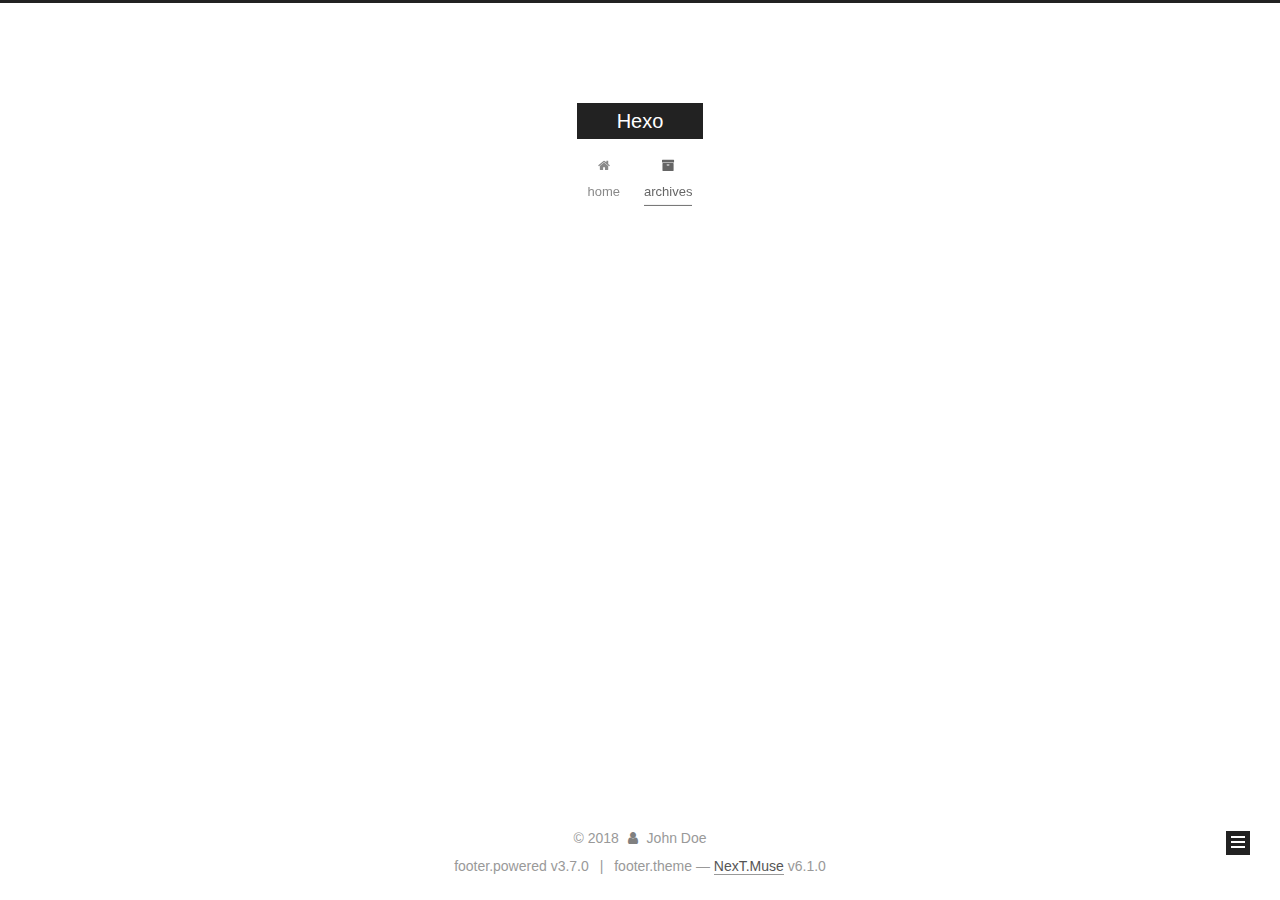
==== commit 9683145b: "Site updated: 2018-04-10 14:20:11" ====
--- a/archives/index.html
+++ b/archives/index.html
@@ -1,17 +1,105 @@
-
-  <!DOCTYPE HTML>
-<html >
+<!DOCTYPE html>
+
+
+
+  
+
+
+<html class="theme-next muse use-motion" lang="">
 <head>
-  <meta charset="UTF-8">
-  
-    <title>Archives | Hexo</title>
-    <meta name="viewport" content="width=device-width, initial-scale=1,user-scalable=no">
-    
-    <meta name="author" content="John Doe">
-    
-
-    
-    <meta property="og:type" content="website">
+  <meta charset="UTF-8"/>
+<meta http-equiv="X-UA-Compatible" content="IE=edge" />
+<meta name="viewport" content="width=device-width, initial-scale=1, maximum-scale=2"/>
+<meta name="theme-color" content="#222">
+
+
+
+
+
+
+
+
+
+
+
+
+<meta http-equiv="Cache-Control" content="no-transform" />
+<meta http-equiv="Cache-Control" content="no-siteapp" />
+
+
+
+
+
+
+
+
+
+
+
+
+
+
+
+
+
+
+
+
+
+
+<link href="/lib/font-awesome/css/font-awesome.min.css?v=4.6.2" rel="stylesheet" type="text/css" />
+
+<link href="/css/main.css?v=6.1.0" rel="stylesheet" type="text/css" />
+
+
+  <link rel="apple-touch-icon" sizes="180x180" href="/images/apple-touch-icon-next.png?v=6.1.0">
+
+
+  <link rel="icon" type="image/png" sizes="32x32" href="/images/favicon-32x32-next.png?v=6.1.0">
+
+
+  <link rel="icon" type="image/png" sizes="16x16" href="/images/favicon-16x16-next.png?v=6.1.0">
+
+
+  <link rel="mask-icon" href="/images/logo.svg?v=6.1.0" color="#222">
+
+
+
+
+
+
+
+
+
+<script type="text/javascript" id="hexo.configurations">
+  var NexT = window.NexT || {};
+  var CONFIG = {
+    root: '/',
+    scheme: 'Muse',
+    version: '6.1.0',
+    sidebar: {"position":"left","display":"post","offset":12,"b2t":false,"scrollpercent":false,"onmobile":false},
+    fancybox: false,
+    fastclick: false,
+    lazyload: false,
+    tabs: true,
+    motion: {"enable":true,"async":false,"transition":{"post_block":"fadeIn","post_header":"slideDownIn","post_body":"slideDownIn","coll_header":"slideLeftIn","sidebar":"slideUpIn"}},
+    algolia: {
+      applicationID: '',
+      apiKey: '',
+      indexName: '',
+      hits: {"per_page":10},
+      labels: {"input_placeholder":"Search for Posts","hits_empty":"We didn't find any results for the search: ${query}","hits_stats":"${hits} results found in ${time} ms"}
+    }
+  };
+</script>
+
+
+  
+
+
+
+
+  <meta property="og:type" content="website">
 <meta property="og:title" content="Hexo">
 <meta property="og:url" content="http://yoursite.com/archives/index.html">
 <meta property="og:site_name" content="Hexo">
@@ -19,261 +107,533 @@
 <meta name="twitter:card" content="summary">
 <meta name="twitter:title" content="Hexo">
 
-    
-    <link rel="alternative" href="/atom.xml" title="Hexo" type="application/atom+xml">
-    
-    
-    <link rel="icon" href="/img/favicon.ico">
-    
-    
-    <link rel="apple-touch-icon" href="/img/jacman.jpg">
-    <link rel="apple-touch-icon-precomposed" href="/img/jacman.jpg">
-    
-    <link rel="stylesheet" href="/css/style.css">
+
+
+
+
+
+  <link rel="canonical" href="http://yoursite.com/archives/"/>
+
+
+
+<script type="text/javascript" id="page.configurations">
+  CONFIG.page = {
+    sidebar: "",
+  };
+</script>
+
+  <title>title.archive | Hexo</title>
+  
+
+
+
+
+
+
+
+
+
+  <noscript>
+  <style type="text/css">
+    .use-motion .motion-element,
+    .use-motion .brand,
+    .use-motion .menu-item,
+    .sidebar-inner,
+    .use-motion .post-block,
+    .use-motion .pagination,
+    .use-motion .comments,
+    .use-motion .post-header,
+    .use-motion .post-body,
+    .use-motion .collection-title { opacity: initial; }
+
+    .use-motion .logo,
+    .use-motion .site-title,
+    .use-motion .site-subtitle {
+      opacity: initial;
+      top: initial;
+    }
+
+    .use-motion {
+      .logo-line-before i { left: initial; }
+      .logo-line-after i { right: initial; }
+    }
+  </style>
+</noscript>
+
 </head>
 
-    <body>
-      <header>
-        
-<div>
-		
-			<div id="imglogo">
-				<a href="/"><img src="/img/logo.png" alt="Hexo" title="Hexo"/></a>
-			</div>
-			
-			<div id="textlogo">
-				<h1 class="site-name"><a href="/" title="Hexo">Hexo</a></h1>
-				<h2 class="blog-motto"></h2>
-			</div>
-			<div class="navbar"><a class="navbutton navmobile" href="#" title="Menu">
-			</a></div>
-			<nav class="animated">
-				<ul>
-					<ul>
-					 
-						<li><a href="/">Home</a></li>
-					
-						<li><a href="/archives">Archives</a></li>
-					
-						<li><a href="/about">About</a></li>
-					
-					<li>
- 					
-					<form class="search" action="//google.com/search" method="get" accept-charset="utf-8">
-						<label>Search</label>
-						<input type="search" id="search" name="q" autocomplete="off" maxlength="20" placeholder="Search" />
-						<input type="hidden" name="q" value="site:yoursite.com">
-					</form>
-					
-					</li>
-				</ul>
-			</nav>			
-</div>
-      </header>
-      <div id="container">
-        
-
-<div class="archive-title" >
-  <h2 class="archive-icon">Archives</h2>
-  
-  <div class="archiveslist archive-float clearfix">
-   <ul class="archive-list"><li class="archive-list-item"><a class="archive-list-link" href="/archives/2018/04/">Apr 2018</a><span class="archive-list-count">2</span></li></ul>
- </div>
-  
-</div>
-<div id="main" class="archive-part clearfix">
-  <div id="archive-page">
-
-  <section class="post" itemscope itemprop="blogPost">
-  
-    <a href="/2018/04/10/我的第一篇博客/" title="我的第一篇博客" itemprop="url">
-  
-
-    <time datetime="2018-04-10T02:45:45.733Z" itemprop="datePublished">2018-04-10</time>
-
-
-    <h1 itemprop="name">我的第一篇博客</h1>
-
-  </a>
-</section>
-
-  <section class="post" itemscope itemprop="blogPost">
-  
-    <a href="/2018/04/09/我的测试博客/" title="我的测试博客" itemprop="url">
-  
-
-    <time datetime="2018-04-09T02:16:57.000Z" itemprop="datePublished">2018-04-09</time>
-
-
-    <h1 itemprop="name">我的测试博客</h1>
-
-  </a>
-</section>
-
-
+<body itemscope itemtype="http://schema.org/WebPage" lang="default">
+
+  
+  
+    
+  
+
+  <div class="container sidebar-position-left page-archive">
+    <div class="headband"></div>
+
+    <header id="header" class="header" itemscope itemtype="http://schema.org/WPHeader">
+      <div class="header-inner"><div class="site-brand-wrapper">
+  <div class="site-meta ">
+    
+
+    <div class="custom-logo-site-title">
+      <a href="/" class="brand" rel="start">
+        <span class="logo-line-before"><i></i></span>
+        <span class="site-title">Hexo</span>
+        <span class="logo-line-after"><i></i></span>
+      </a>
+    </div>
+      
+        <p class="site-subtitle"></p>
+      
+  </div>
+
+  <div class="site-nav-toggle">
+    <button aria-label="accessibility.nav_toggle">
+      <span class="btn-bar"></span>
+      <span class="btn-bar"></span>
+      <span class="btn-bar"></span>
+    </button>
   </div>
 </div>
 
+
+
+
+<nav class="site-nav">
+  
+    <ul id="menu" class="menu">
+      
+        
+        
+          
+  
+  <li class="menu-item menu-item-home">
+    <a href="/" rel="section">
+      <i class="menu-item-icon fa fa-fw fa-home"></i> <br />home</a>
+</li>
+
+      
+        
+        
+          
+  
+  <li class="menu-item menu-item-archives menu-item-active">
+    <a href="/archives/" rel="section">
+      <i class="menu-item-icon fa fa-fw fa-archive"></i> <br />archives</a>
+</li>
+
+      
+
+      
+      
+    </ul>
+  
+
+  
+    
+
+    
+    
+      
+      
+    
+      
+      
+    
+    
+
+  
+
+
+  
+
+  
+</nav>
+
+
+
+  
+
+
+
+</div>
+    </header>
+
+    
+
+
+    <main id="main" class="main">
+      <div class="main-inner">
+        <div class="content-wrap">
+          
+          <div id="content" class="content">
+            
+
+  
+  
+  
+  <div class="post-block archive">
+    <div id="posts" class="posts-collapse">
+      <span class="archive-move-on"></span>
+
+      
+      <span class="archive-page-counter">
+        
+        
+        
+          
+        
+        cheers.um! counter.archive_posts keep_on
+      </span>
+      
+
+      
+
+        
+        
+        
+
+        
+          
+          <div class="collection-title">
+            <h1 class="archive-year" id="archive-year-2018">2018</h1>
+          </div>
+        
+        
+
+        
+
+  <article class="post post-type-normal" itemscope itemtype="http://schema.org/Article">
+    <header class="post-header">
+
+      <h2 class="post-title">
+        
+            <a class="post-title-link" href="/2018/04/10/我的第一篇博客/" itemprop="url">
+              
+                <span itemprop="name">我的第一篇博客</span>
+              
+            </a>
+        
+      </h2>
+
+      <div class="post-meta">
+        <time class="post-time" itemprop="dateCreated"
+              datetime="2018-04-10T10:45:45+08:00"
+              content="2018-04-10" >
+          04-10
+        </time>
       </div>
-      <footer><div id="footer" >
+
+    </header>
+  </article>
+
+
+
+      
+
+        
+        
+        
+
+        
+        
+
+        
+
+  <article class="post post-type-normal" itemscope itemtype="http://schema.org/Article">
+    <header class="post-header">
+
+      <h2 class="post-title">
+        
+            <a class="post-title-link" href="/2018/04/09/我的测试博客/" itemprop="url">
+              
+                <span itemprop="name">我的测试博客</span>
+              
+            </a>
+        
+      </h2>
+
+      <div class="post-meta">
+        <time class="post-time" itemprop="dateCreated"
+              datetime="2018-04-09T10:16:57+08:00"
+              content="2018-04-09" >
+          04-09
+        </time>
+      </div>
+
+    </header>
+  </article>
+
+
+
+      
+
+    </div>
+  </div>
+  
+  
+  
+
+  
+
+
+
+          </div>
+          
+
+        </div>
+        
+          
+  
+  <div class="sidebar-toggle">
+    <div class="sidebar-toggle-line-wrap">
+      <span class="sidebar-toggle-line sidebar-toggle-line-first"></span>
+      <span class="sidebar-toggle-line sidebar-toggle-line-middle"></span>
+      <span class="sidebar-toggle-line sidebar-toggle-line-last"></span>
+    </div>
+  </div>
+
+  <aside id="sidebar" class="sidebar">
+    
+    <div class="sidebar-inner">
+
+      
+
+      
+
+      <section class="site-overview-wrap sidebar-panel sidebar-panel-active">
+        <div class="site-overview">
+          <div class="site-author motion-element" itemprop="author" itemscope itemtype="http://schema.org/Person">
+            
+              <p class="site-author-name" itemprop="name">John Doe</p>
+              <p class="site-description motion-element" itemprop="description"></p>
+          </div>
+
+          
+            <nav class="site-state motion-element">
+              
+                <div class="site-state-item site-state-posts">
+                
+                  <a href="/archives/">
+                
+                    <span class="site-state-item-count">2</span>
+                    <span class="site-state-item-name">state.posts</span>
+                  </a>
+                </div>
+              
+
+              
+
+              
+            </nav>
+          
+
+          
+
+          
+
+          
+          
+
+          
+          
+
+          
+            
+          
+          
+
+        </div>
+      </section>
+
+      
+
+      
+
+    </div>
+  </aside>
+
+
+        
+      </div>
+    </main>
+
+    <footer id="footer" class="footer">
+      <div class="footer-inner">
+        <div class="copyright">&copy; <span itemprop="copyrightYear">2018</span>
+  <span class="with-love" id="animate">
+    <i class="fa fa-user"></i>
+  </span>
+  <span class="author" itemprop="copyrightHolder">John Doe</span>
+
+  
+
+  
+</div>
+
+
+
+
+  <div class="powered-by">footer.powered v3.7.0</div>
+
+
+
+  <span class="post-meta-divider">|</span>
+
+
+
+  <div class="theme-info">footer.theme &mdash; <a class="theme-link" target="_blank" href="https://github.com/theme-next/hexo-theme-next">NexT.Muse</a> v6.1.0</div>
+
+
+
+
+        
+
+
+
+
+
+
+
+
+        
+      </div>
+    </footer>
+
+    
+      <div class="back-to-top">
+        <i class="fa fa-arrow-up"></i>
+        
+      </div>
+    
+
+    
+
+  </div>
+
+  
+
+<script type="text/javascript">
+  if (Object.prototype.toString.call(window.Promise) !== '[object Function]') {
+    window.Promise = null;
+  }
+</script>
+
+
+
+
+
+
+
+
+
+
+
+
+
+
+
+
+
+
+
+
+
+
+
+
+
+
+  
+  
+    <script type="text/javascript" src="/lib/jquery/index.js?v=2.1.3"></script>
+  
+
+  
+  
+    <script type="text/javascript" src="/lib/velocity/velocity.min.js?v=1.2.1"></script>
+  
+
+  
+  
+    <script type="text/javascript" src="/lib/velocity/velocity.ui.min.js?v=1.2.1"></script>
+  
+
+
+  
+
+
+  <script type="text/javascript" src="/js/src/utils.js?v=6.1.0"></script>
+
+  <script type="text/javascript" src="/js/src/motion.js?v=6.1.0"></script>
+
+
+
+  
+  
+
+  
+
+  
+
+
+  <script type="text/javascript" src="/js/src/bootstrap.js?v=6.1.0"></script>
+
+
+
+  
+
+
+
 	
-	<div class="line">
-		<span></span>
-		<div class="author"></div>
-	</div>
-	
-	
-	<section class="info">
-		<p> Hello ,I&#39;m Larry Page in Google. <br/>
-			This is my blog,believe it or not.</p>
-	</section>
-	 
-	<div class="social-font" class="clearfix">
-		
-		<a href="http://weibo.com/2176287895" target="_blank" class="icon-weibo" title="微博"></a>
-		
-		
-		
-		
-		
-		
-		
-		
-		
-		
-	</div>
-			
-		
-
-		<p class="copyright">
-		Powered by <a href="http://hexo.io" target="_blank" title="hexo">hexo</a> and Theme by <a href="https://github.com/wuchong/jacman" target="_blank" title="Jacman">Jacman</a> © 2018 
-		
-		<a href="/about" target="_blank" title="John Doe">John Doe</a>
-		
-		
-		</p>
-</div>
-</footer>
-      <script src="/js/jquery-2.0.3.min.js"></script>
-<script src="/js/jquery.imagesloaded.min.js"></script>
-<script src="/js/gallery.js"></script>
-<script src="/js/jquery.qrcode-0.12.0.min.js"></script>
-
-<script type="text/javascript">
-$(document).ready(function(){ 
-  $('.navbar').click(function(){
-    $('header nav').toggleClass('shownav');
-  });
-  var myWidth = 0;
-  function getSize(){
-    if( typeof( window.innerWidth ) == 'number' ) {
-      myWidth = window.innerWidth;
-    } else if( document.documentElement && document.documentElement.clientWidth) {
-      myWidth = document.documentElement.clientWidth;
-    };
-  };
-  var m = $('#main'),
-      a = $('#asidepart'),
-      c = $('.closeaside'),
-      o = $('.openaside');
-  c.click(function(){
-    a.addClass('fadeOut').css('display', 'none');
-    o.css('display', 'block').addClass('fadeIn');
-    m.addClass('moveMain');
-  });
-  o.click(function(){
-    o.css('display', 'none').removeClass('beforeFadeIn');
-    a.css('display', 'block').removeClass('fadeOut').addClass('fadeIn');      
-    m.removeClass('moveMain');
-  });
-  $(window).scroll(function(){
-    o.css("top",Math.max(80,260-$(this).scrollTop()));
-  });
-  
-  $(window).resize(function(){
-    getSize(); 
-    if (myWidth >= 1024) {
-      $('header nav').removeClass('shownav');
-    }else{
-      m.removeClass('moveMain');
-      a.css('display', 'block').removeClass('fadeOut');
-      o.css('display', 'none');
-        
-    }
-  });
-});
-</script>
-
-
-
-
-
-
-
-
-
-
-
-
-<link rel="stylesheet" href="/fancybox/jquery.fancybox.css" media="screen" type="text/css">
-<script src="/fancybox/jquery.fancybox.pack.js"></script>
-<script type="text/javascript">
-$(document).ready(function(){ 
-  $('.article-content').each(function(i){
-    $(this).find('img').each(function(){
-      if ($(this).parent().hasClass('fancybox')) return;
-      var alt = this.alt;
-      if (alt) $(this).after('<span class="caption">' + alt + '</span>');
-      $(this).wrap('<a href="' + this.src + '" title="' + alt + '" class="fancybox"></a>');
-    });
-    $(this).find('.fancybox').each(function(){
-      $(this).attr('rel', 'article' + i);
-    });
-  });
-  if($.fancybox){
-    $('.fancybox').fancybox();
-  }
-}); 
-</script>
-
-
-
-<!-- Analytics Begin -->
-
-
-
-<script>
-var _hmt = _hmt || [];
-(function() {
-  var hm = document.createElement("script");
-  hm.src = "//hm.baidu.com/hm.js?e6d1f421bbc9962127a50488f9ed37d1";
-  var s = document.getElementsByTagName("script")[0]; 
-  s.parentNode.insertBefore(hm, s);
-})();
-</script>
-
-
-
-<!-- Analytics End -->
-
-<!-- Totop Begin -->
-
-	<div id="totop">
-	<a title="Back to Top"><img src="/img/scrollup.png"/></a>
-	</div>
-	<script src="/js/totop.js"></script>
-
-<!-- Totop End -->
-
-<!-- MathJax Begin -->
-<!-- mathjax config similar to math.stackexchange -->
-
-
-<!-- MathJax End -->
-
-<!-- Tiny_search Begin -->
-
-<!-- Tiny_search End -->
-
-    </body>
-   </html>
+
+
+
+
+
+  
+
+
+
+
+
+  
+
+
+
+
+
+
+
+
+
+
+  
+
+
+
+
+
+  
+
+  
+
+  
+
+  
+
+  
+  
+
+  
+
+  
+
+  
+
+  
+
+</body>
+</html>
--- a/css/main.css
+++ b/css/main.css
@@ -0,0 +1,2584 @@
+/* normalize.css v3.0.2 | MIT License | git.io/normalize */
+html {
+  font-family: sans-serif; /* 1 */
+  -ms-text-size-adjust: 100%; /* 2 */
+  -webkit-text-size-adjust: 100%; /* 2 */
+}
+body {
+  margin: 0;
+}
+article,
+aside,
+details,
+figcaption,
+figure,
+footer,
+header,
+hgroup,
+main,
+menu,
+nav,
+section,
+summary {
+  display: block;
+}
+audio,
+canvas,
+progress,
+video {
+  display: inline-block; /* 1 */
+  vertical-align: baseline; /* 2 */
+}
+audio:not([controls]) {
+  display: none;
+  height: 0;
+}
+[hidden],
+template {
+  display: none;
+}
+a {
+  background-color: transparent;
+}
+a:active,
+a:hover {
+  outline: 0;
+}
+abbr[title] {
+  border-bottom: 1px dotted;
+}
+b,
+strong {
+  font-weight: bold;
+}
+dfn {
+  font-style: italic;
+}
+h1 {
+  font-size: 2em;
+  margin: 0.67em 0;
+}
+mark {
+  background: #ff0;
+  color: #000;
+}
+small {
+  font-size: 80%;
+}
+sub,
+sup {
+  font-size: 75%;
+  line-height: 0;
+  position: relative;
+  vertical-align: baseline;
+}
+sup {
+  top: -0.5em;
+}
+sub {
+  bottom: -0.25em;
+}
+img {
+  border: 0;
+}
+svg:not(:root) {
+  overflow: hidden;
+}
+figure {
+  margin: 1em 40px;
+}
+hr {
+  -moz-box-sizing: content-box;
+  box-sizing: content-box;
+  height: 0;
+}
+pre {
+  overflow: auto;
+}
+code,
+kbd,
+pre,
+samp {
+  font-family: monospace, monospace;
+  font-size: 1em;
+}
+button,
+input,
+optgroup,
+select,
+textarea {
+  color: inherit; /* 1 */
+  font: inherit; /* 2 */
+  margin: 0; /* 3 */
+}
+button {
+  overflow: visible;
+}
+button,
+select {
+  text-transform: none;
+}
+button,
+html input[type="button"],
+input[type="reset"],
+input[type="submit"] {
+  -webkit-appearance: button; /* 2 */
+  cursor: pointer; /* 3 */
+}
+button[disabled],
+html input[disabled] {
+  cursor: default;
+}
+button::-moz-focus-inner,
+input::-moz-focus-inner {
+  border: 0;
+  padding: 0;
+}
+input {
+  line-height: normal;
+}
+input[type="checkbox"],
+input[type="radio"] {
+  box-sizing: border-box; /* 1 */
+  padding: 0; /* 2 */
+}
+input[type="number"]::-webkit-inner-spin-button,
+input[type="number"]::-webkit-outer-spin-button {
+  height: auto;
+}
+input[type="search"] {
+  -webkit-appearance: textfield; /* 1 */
+  -moz-box-sizing: content-box;
+  -webkit-box-sizing: content-box; /* 2 */
+  box-sizing: content-box;
+}
+input[type="search"]::-webkit-search-cancel-button,
+input[type="search"]::-webkit-search-decoration {
+  -webkit-appearance: none;
+}
+fieldset {
+  border: 1px solid #c0c0c0;
+  margin: 0 2px;
+  padding: 0.35em 0.625em 0.75em;
+}
+legend {
+  border: 0; /* 1 */
+  padding: 0; /* 2 */
+}
+textarea {
+  overflow: auto;
+}
+optgroup {
+  font-weight: bold;
+}
+table {
+  border-collapse: collapse;
+  border-spacing: 0;
+}
+td,
+th {
+  padding: 0;
+}
+::selection {
+  background: #262a30;
+  color: #fff;
+}
+body {
+  position: relative;
+  font-family: 'Lato', "PingFang SC", "Microsoft YaHei", sans-serif;
+  font-size: 14px;
+  line-height: 2;
+  color: #555;
+  background: #fff;
+}
+@media (max-width: 767px) {
+  body {
+    padding-right: 0 !important;
+  }
+}
+@media (min-width: 768px) and (max-width: 991px) {
+  body {
+    padding-right: 0 !important;
+  }
+}
+@media (min-width: 1600px) {
+  body {
+    font-size: 16px;
+  }
+}
+h1,
+h2,
+h3,
+h4,
+h5,
+h6 {
+  margin: 0;
+  padding: 0;
+  font-weight: bold;
+  line-height: 1.5;
+  font-family: 'Lato', "PingFang SC", "Microsoft YaHei", sans-serif;
+}
+h1,
+h2,
+h3,
+h4,
+h5,
+h6 {
+  margin: 20px 0 15px;
+}
+h1 {
+  font-size: 22px;
+}
+@media (max-width: 767px) {
+  h1 {
+    font-size: 18px;
+  }
+}
+h2 {
+  font-size: 20px;
+}
+@media (max-width: 767px) {
+  h2 {
+    font-size: 16px;
+  }
+}
+h3 {
+  font-size: 18px;
+}
+@media (max-width: 767px) {
+  h3 {
+    font-size: 14px;
+  }
+}
+h4 {
+  font-size: 16px;
+}
+@media (max-width: 767px) {
+  h4 {
+    font-size: 12px;
+  }
+}
+h5 {
+  font-size: 14px;
+}
+@media (max-width: 767px) {
+  h5 {
+    font-size: 10px;
+  }
+}
+h6 {
+  font-size: 12px;
+}
+@media (max-width: 767px) {
+  h6 {
+    font-size: 8px;
+  }
+}
+p {
+  margin: 0 0 20px 0;
+}
+a {
+  color: #555;
+  text-decoration: none;
+  outline: none;
+  border-bottom: 1px solid #999;
+  word-wrap: break-word;
+}
+a:hover {
+  color: #222;
+  border-bottom-color: #222;
+}
+blockquote {
+  margin: 0;
+  padding: 0;
+}
+img {
+  display: block;
+  margin: auto;
+  max-width: 100%;
+  height: auto;
+}
+hr {
+  margin: 40px 0;
+  height: 3px;
+  border: none;
+  background-color: #ddd;
+  background-image: repeating-linear-gradient(-45deg, #fff, #fff 4px, transparent 4px, transparent 8px);
+}
+blockquote {
+  padding: 0 15px;
+  color: #666;
+  border-left: 4px solid #ddd;
+}
+blockquote cite::before {
+  content: "-";
+  padding: 0 5px;
+}
+dt {
+  font-weight: 700;
+}
+dd {
+  margin: 0;
+  padding: 0;
+}
+kbd {
+  border: 1px solid #ccc;
+  border-radius: 0.2em;
+  box-shadow: 0.1em 0.1em 0.2em rgba(0,0,0,0.1);
+  background-color: #f9f9f9;
+  font-family: inherit;
+  background-image: -webkit-linear-gradient(top, #eee, #fff, #eee);
+  padding: 0.1em 0.3em;
+  white-space: nowrap;
+}
+.text-left {
+  text-align: left;
+}
+.text-center {
+  text-align: center;
+}
+.text-right {
+  text-align: right;
+}
+.text-justify {
+  text-align: justify;
+}
+.text-nowrap {
+  white-space: nowrap;
+}
+.text-lowercase {
+  text-transform: lowercase;
+}
+.text-uppercase {
+  text-transform: uppercase;
+}
+.text-capitalize {
+  text-transform: capitalize;
+}
+.center-block {
+  display: block;
+  margin-left: auto;
+  margin-right: auto;
+}
+.clearfix:before,
+.clearfix:after {
+  content: " ";
+  display: table;
+}
+.clearfix:after {
+  clear: both;
+}
+.pullquote {
+  width: 45%;
+}
+.pullquote.left {
+  float: left;
+  margin-left: 5px;
+  margin-right: 10px;
+}
+.pullquote.right {
+  float: right;
+  margin-left: 10px;
+  margin-right: 5px;
+}
+.affix.affix.affix {
+  position: fixed;
+}
+.translation {
+  margin-top: -20px;
+  font-size: 14px;
+  color: #999;
+}
+.scrollbar-measure {
+  width: 100px;
+  height: 100px;
+  overflow: scroll;
+  position: absolute;
+  top: -9999px;
+}
+.use-motion .motion-element {
+  opacity: 0;
+}
+table {
+  margin: 20px 0;
+  width: 100%;
+  border-collapse: collapse;
+  border-spacing: 0;
+  border: 1px solid #ddd;
+  font-size: 14px;
+  word-wrap: break-all;
+}
+table>tbody>tr:nth-of-type(odd) {
+  background-color: #f9f9f9;
+}
+table>tbody>tr:hover {
+  background-color: #f5f5f5;
+}
+caption,
+th,
+td {
+  padding: 8px;
+  text-align: left;
+  vertical-align: middle;
+  font-weight: normal;
+}
+th,
+td {
+  border-bottom: 3px solid #ddd;
+  border-right: 1px solid #eee;
+}
+th {
+  padding-bottom: 10px;
+  font-weight: 700;
+}
+td {
+  border-bottom-width: 1px;
+}
+html,
+body {
+  height: 100%;
+}
+.container {
+  position: relative;
+  min-height: 100%;
+}
+.header-inner {
+  margin: 0 auto;
+  padding: 100px 0 70px;
+  width: 700px;
+}
+@media (min-width: 1600px) {
+  .container .header-inner {
+    width: 900px;
+  }
+}
+.main {
+  padding-bottom: 150px;
+}
+.main-inner {
+  margin: 0 auto;
+  width: 700px;
+}
+@media (min-width: 1600px) {
+  .container .main-inner {
+    width: 900px;
+  }
+}
+.footer {
+  position: absolute;
+  left: 0;
+  bottom: 0;
+  width: 100%;
+  min-height: 50px;
+}
+.footer-inner {
+  box-sizing: border-box;
+  margin: 20px auto;
+  width: 700px;
+}
+@media (min-width: 1600px) {
+  .container .footer-inner {
+    width: 900px;
+  }
+}
+pre,
+.highlight {
+  overflow: auto;
+  margin: 20px 0;
+  padding: 0;
+  font-size: 14px;
+  color: #4d4d4c;
+  background: #f7f7f7;
+  line-height: 1.6;
+}
+pre,
+code {
+  font-family: consolas, Menlo, "PingFang SC", "Microsoft YaHei", monospace;
+}
+code {
+  padding: 2px 4px;
+  word-wrap: break-word;
+  color: #555;
+  background: #eee;
+  border-radius: 3px;
+  font-size: 14px;
+}
+pre {
+  padding: 10px;
+}
+pre code {
+  padding: 0;
+  color: #4d4d4c;
+  background: none;
+  text-shadow: none;
+}
+.highlight {
+  border-radius: 1px;
+}
+.highlight pre {
+  border: none;
+  margin: 0;
+  padding: 10px 0;
+}
+.highlight table {
+  margin: 0;
+  width: auto;
+  border: none;
+}
+.highlight td {
+  border: none;
+  padding: 0;
+}
+.highlight figcaption {
+  font-size: 1em;
+  color: #4d4d4c;
+  line-height: 1em;
+  margin-bottom: 1em;
+  margin: 0em;
+  padding: 0.5em;
+  background: #eee;
+  border-bottom: 1px solid #e9e9e9;
+}
+.highlight figcaption:before,
+.highlight figcaption:after {
+  content: " ";
+  display: table;
+}
+.highlight figcaption:after {
+  clear: both;
+}
+.highlight figcaption a {
+  float: right;
+  color: #4d4d4c;
+}
+.highlight figcaption a:hover {
+  border-bottom-color: #4d4d4c;
+}
+.highlight .gutter pre {
+  padding-left: 10px;
+  padding-right: 10px;
+  color: #869194;
+  text-align: right;
+  background-color: #eff2f3;
+}
+.highlight .code pre {
+  width: 100%;
+  padding-left: 10px;
+  padding-right: 10px;
+  background-color: #f7f7f7;
+}
+.highlight .line {
+  height: 20px;
+}
+.gutter {
+  -webkit-user-select: none;
+  -moz-user-select: none;
+  -ms-user-select: none;
+  user-select: none;
+}
+.gist table {
+  width: auto;
+}
+.gist table td {
+  border: none;
+}
+pre .deletion {
+  background: #fdd;
+}
+pre .addition {
+  background: #dfd;
+}
+pre .meta {
+  color: #8959a8;
+}
+pre .comment {
+  color: #8e908c;
+}
+pre .variable,
+pre .attribute,
+pre .tag,
+pre .regexp,
+pre .ruby .constant,
+pre .xml .tag .title,
+pre .xml .pi,
+pre .xml .doctype,
+pre .html .doctype,
+pre .css .id,
+pre .css .class,
+pre .css .pseudo {
+  color: #c82829;
+}
+pre .number,
+pre .preprocessor,
+pre .built_in,
+pre .literal,
+pre .params,
+pre .constant,
+pre .command {
+  color: #f5871f;
+}
+pre .ruby .class .title,
+pre .css .rules .attribute,
+pre .string,
+pre .value,
+pre .inheritance,
+pre .header,
+pre .ruby .symbol,
+pre .xml .cdata,
+pre .special,
+pre .number,
+pre .formula {
+  color: #718c00;
+}
+pre .title,
+pre .css .hexcolor {
+  color: #3e999f;
+}
+pre .function,
+pre .python .decorator,
+pre .python .title,
+pre .ruby .function .title,
+pre .ruby .title .keyword,
+pre .perl .sub,
+pre .javascript .title,
+pre .coffeescript .title {
+  color: #4271ae;
+}
+pre .keyword,
+pre .javascript .function {
+  color: #8959a8;
+}
+.full-image.full-image.full-image.full-image {
+  border: none;
+  max-width: 100%;
+  width: auto;
+  margin: 20px auto 25px;
+}
+.blockquote-center,
+.page-home .post-type-quote blockquote,
+.page-post-detail .post-type-quote blockquote {
+  position: relative;
+  margin: 40px 0;
+  padding: 0;
+  border-left: none;
+  text-align: center;
+}
+.blockquote-center::before,
+.page-home .post-type-quote blockquote::before,
+.page-post-detail .post-type-quote blockquote::before,
+.blockquote-center::after,
+.page-home .post-type-quote blockquote::after,
+.page-post-detail .post-type-quote blockquote::after {
+  position: absolute;
+  content: ' ';
+  display: block;
+  width: 100%;
+  height: 24px;
+  opacity: 0.2;
+  background-repeat: no-repeat;
+  background-position: 0 -6px;
+  background-size: 22px 22px;
+}
+.blockquote-center::before,
+.page-home .post-type-quote blockquote::before,
+.page-post-detail .post-type-quote blockquote::before {
+  top: -20px;
+  background-image: url("../images/quote-l.svg");
+  border-top: 1px solid #ccc;
+}
+.blockquote-center::after,
+.page-home .post-type-quote blockquote::after,
+.page-post-detail .post-type-quote blockquote::after {
+  bottom: -20px;
+  background-image: url("../images/quote-r.svg");
+  border-bottom: 1px solid #ccc;
+  background-position: 100% 8px;
+}
+.blockquote-center p,
+.page-home .post-type-quote blockquote p,
+.page-post-detail .post-type-quote blockquote p,
+.blockquote-center div,
+.page-home .post-type-quote blockquote div,
+.page-post-detail .post-type-quote blockquote div {
+  text-align: center;
+}
+.post .post-body .group-picture img {
+  box-sizing: border-box;
+  padding: 0 3px;
+  border: none;
+}
+.post .group-picture-row {
+  overflow: hidden;
+  margin-top: 6px;
+}
+.post .group-picture-row:first-child {
+  margin-top: 0;
+}
+.post .group-picture-column {
+  float: left;
+}
+.page-post-detail .post-body .group-picture-column {
+  float: none;
+  margin-top: 10px;
+  width: auto !important;
+}
+.page-post-detail .post-body .group-picture-column img {
+  margin: 0 auto;
+}
+.page-archive .group-picture-container {
+  overflow: hidden;
+}
+.page-archive .group-picture-row {
+  float: left;
+}
+.page-archive .group-picture-row:first-child {
+  margin-top: 6px;
+}
+.page-archive .group-picture-column {
+  max-width: 150px;
+  max-height: 150px;
+}
+.post-body .note {
+  position: relative;
+  padding: 15px;
+  margin-bottom: 20px;
+  border: 1px solid #eee;
+  border-left-width: 5px;
+  border-radius: 3px;
+}
+.post-body .note h2,
+.post-body .note h3,
+.post-body .note h4,
+.post-body .note h5,
+.post-body .note h6 {
+  margin-top: 0;
+  margin-bottom: 0;
+  border-bottom: initial;
+  padding-top: 0 !important;
+}
+.post-body .note p:first-child,
+.post-body .note ul:first-child,
+.post-body .note ol:first-child,
+.post-body .note table:first-child,
+.post-body .note pre:first-child,
+.post-body .note blockquote:first-child {
+  margin-top: 0;
+}
+.post-body .note p:last-child,
+.post-body .note ul:last-child,
+.post-body .note ol:last-child,
+.post-body .note table:last-child,
+.post-body .note pre:last-child,
+.post-body .note blockquote:last-child {
+  margin-bottom: 0;
+}
+.post-body .note.default {
+  border-left-color: #777;
+}
+.post-body .note.default h2,
+.post-body .note.default h3,
+.post-body .note.default h4,
+.post-body .note.default h5,
+.post-body .note.default h6 {
+  color: #777;
+}
+.post-body .note.primary {
+  border-left-color: #6f42c1;
+}
+.post-body .note.primary h2,
+.post-body .note.primary h3,
+.post-body .note.primary h4,
+.post-body .note.primary h5,
+.post-body .note.primary h6 {
+  color: #6f42c1;
+}
+.post-body .note.info {
+  border-left-color: #428bca;
+}
+.post-body .note.info h2,
+.post-body .note.info h3,
+.post-body .note.info h4,
+.post-body .note.info h5,
+.post-body .note.info h6 {
+  color: #428bca;
+}
+.post-body .note.success {
+  border-left-color: #5cb85c;
+}
+.post-body .note.success h2,
+.post-body .note.success h3,
+.post-body .note.success h4,
+.post-body .note.success h5,
+.post-body .note.success h6 {
+  color: #5cb85c;
+}
+.post-body .note.warning {
+  border-left-color: #f0ad4e;
+}
+.post-body .note.warning h2,
+.post-body .note.warning h3,
+.post-body .note.warning h4,
+.post-body .note.warning h5,
+.post-body .note.warning h6 {
+  color: #f0ad4e;
+}
+.post-body .note.danger {
+  border-left-color: #d9534f;
+}
+.post-body .note.danger h2,
+.post-body .note.danger h3,
+.post-body .note.danger h4,
+.post-body .note.danger h5,
+.post-body .note.danger h6 {
+  color: #d9534f;
+}
+.post-body .label {
+  display: inline;
+  padding: 0 2px;
+  white-space: nowrap;
+}
+.post-body .label.default {
+  background-color: #f0f0f0;
+}
+.post-body .label.primary {
+  background-color: #efe6f7;
+}
+.post-body .label.info {
+  background-color: #e5f2f8;
+}
+.post-body .label.success {
+  background-color: #e7f4e9;
+}
+.post-body .label.warning {
+  background-color: #fcf6e1;
+}
+.post-body .label.danger {
+  background-color: #fae8eb;
+}
+.post-body .tabs {
+  position: relative;
+  display: block;
+  margin-bottom: 20px;
+  padding-top: 10px;
+}
+.post-body .tabs ul.nav-tabs {
+  margin: 0;
+  padding: 0;
+  display: flex;
+  margin-bottom: -1px;
+}
+@media (max-width: 413px) {
+  .post-body .tabs ul.nav-tabs {
+    display: block;
+    margin-bottom: 5px;
+  }
+}
+.post-body .tabs ul.nav-tabs li.tab {
+  list-style-type: none !important;
+  margin: 0 0.25em 0 0;
+  border-top: 3px solid transparent;
+  border-left: 1px solid transparent;
+  border-right: 1px solid transparent;
+}
+@media (max-width: 413px) {
+  .post-body .tabs ul.nav-tabs li.tab {
+    margin: initial;
+    border-top: 1px solid transparent;
+    border-left: 3px solid transparent;
+    border-right: 1px solid transparent;
+    border-bottom: 1px solid transparent;
+  }
+}
+.post-body .tabs ul.nav-tabs li.tab a {
+  outline: 0;
+  border-bottom: initial;
+  display: block;
+  line-height: 1.8em;
+  padding: 0.25em 0.75em;
+  transition-duration: 0.2s;
+  transition-timing-function: ease-out;
+  transition-delay: 0s;
+}
+.post-body .tabs ul.nav-tabs li.tab a i {
+  width: 1.285714285714286em;
+}
+.post-body .tabs ul.nav-tabs li.tab.active {
+  border-top: 3px solid #fc6423;
+  border-left: 1px solid #ddd;
+  border-right: 1px solid #ddd;
+  background-color: #fff;
+}
+@media (max-width: 413px) {
+  .post-body .tabs ul.nav-tabs li.tab.active {
+    border-top: 1px solid #ddd;
+    border-left: 3px solid #fc6423;
+    border-right: 1px solid #ddd;
+    border-bottom: 1px solid #ddd;
+  }
+}
+.post-body .tabs ul.nav-tabs li.tab.active a {
+  cursor: default;
+  color: #555;
+}
+.post-body .tabs .tab-content {
+  background-color: #fff;
+}
+.post-body .tabs .tab-content .tab-pane {
+  border: 1px solid #ddd;
+  padding: 20px 20px 0 20px;
+}
+.post-body .tabs .tab-content .tab-pane:not(.active) {
+  display: none !important;
+}
+.post-body .tabs .tab-content .tab-pane.active {
+  display: block !important;
+}
+.btn {
+  display: inline-block;
+  padding: 0 20px;
+  font-size: 14px;
+  color: #fff;
+  background: #222;
+  border: 2px solid #222;
+  text-decoration: none;
+  border-radius: 0;
+  transition-property: background-color;
+  transition-duration: 0.2s;
+  transition-timing-function: ease-in-out;
+  transition-delay: 0s;
+  line-height: 2;
+}
+.btn:hover {
+  border-color: #222;
+  color: #222;
+  background: #fff;
+}
+.btn +.btn {
+  margin: 0 0 8px 8px;
+}
+.btn .fa-fw {
+  width: 1.285714285714286em;
+  text-align: left;
+}
+.btn-bar {
+  display: block;
+  width: 22px;
+  height: 2px;
+  background: #555;
+  border-radius: 1px;
+}
+.btn-bar+.btn-bar {
+  margin-top: 4px;
+}
+.pagination {
+  margin: 120px 0 40px;
+  text-align: center;
+  border-top: 1px solid #eee;
+}
+.page-number-basic,
+.pagination .prev,
+.pagination .next,
+.pagination .page-number,
+.pagination .space {
+  display: inline-block;
+  position: relative;
+  top: -1px;
+  margin: 0 10px;
+  padding: 0 11px;
+}
+@media (max-width: 767px) {
+  .page-number-basic,
+  .pagination .prev,
+  .pagination .next,
+  .pagination .page-number,
+  .pagination .space {
+    margin: 0 5px;
+  }
+}
+.pagination .prev,
+.pagination .next,
+.pagination .page-number {
+  border-bottom: 0;
+  border-top: 1px solid #eee;
+  transition-property: border-color;
+  transition-duration: 0.2s;
+  transition-timing-function: ease-in-out;
+  transition-delay: 0s;
+}
+.pagination .prev:hover,
+.pagination .next:hover,
+.pagination .page-number:hover {
+  border-top-color: #222;
+}
+.pagination .space {
+  padding: 0;
+  margin: 0;
+}
+.pagination .prev {
+  margin-left: 0;
+}
+.pagination .next {
+  margin-right: 0;
+}
+.pagination .page-number.current {
+  color: #fff;
+  background: #ccc;
+  border-top-color: #ccc;
+}
+@media (max-width: 767px) {
+  .pagination {
+    border-top: none;
+  }
+  .pagination .prev,
+  .pagination .next,
+  .pagination .page-number {
+    margin-bottom: 10px;
+    border-top: 0;
+    border-bottom: 1px solid #eee;
+    padding: 0 10px;
+  }
+  .pagination .prev:hover,
+  .pagination .next:hover,
+  .pagination .page-number:hover {
+    border-bottom-color: #222;
+  }
+}
+.comments {
+  margin: 60px 20px 0;
+}
+.tag-cloud {
+  text-align: center;
+}
+.tag-cloud a {
+  display: inline-block;
+  margin: 10px;
+}
+.back-to-top {
+  box-sizing: border-box;
+  position: fixed;
+  bottom: -100px;
+  right: 30px;
+  z-index: 1050;
+  padding: 0 6px;
+  width: 24px;
+  background: #222;
+  font-size: 12px;
+  opacity: 1;
+  color: #fff;
+  cursor: pointer;
+  text-align: center;
+  -webkit-transform: translateZ(0);
+  transition-property: bottom;
+  transition-duration: 0.2s;
+  transition-timing-function: ease-in-out;
+  transition-delay: 0s;
+}
+@media (min-width: 768px) and (max-width: 991px) {
+  .back-to-top {
+    display: none !important;
+  }
+}
+@media (max-width: 767px) {
+  .back-to-top {
+    display: none !important;
+  }
+}
+.back-to-top.back-to-top-on {
+  bottom: 19px;
+}
+.header {
+  background: transparent;
+}
+.header-inner {
+  position: relative;
+}
+.headband {
+  height: 3px;
+  background: #222;
+}
+.site-meta {
+  margin: 0;
+  text-align: center;
+}
+@media (max-width: 767px) {
+  .site-meta {
+    text-align: center;
+  }
+}
+.brand {
+  position: relative;
+  display: inline-block;
+  padding: 0 40px;
+  color: #fff;
+  background: #222;
+  border-bottom: none;
+}
+.brand:hover {
+  color: #fff;
+}
+.logo {
+  display: inline-block;
+  margin-right: 5px;
+  line-height: 36px;
+  vertical-align: top;
+}
+.site-title {
+  display: inline-block;
+  vertical-align: top;
+  line-height: 36px;
+  font-size: 20px;
+  font-weight: normal;
+  font-family: 'Lato', "PingFang SC", "Microsoft YaHei", sans-serif;
+}
+.site-subtitle {
+  margin-top: 10px;
+  font-size: 13px;
+  color: #999;
+}
+.use-motion .brand {
+  opacity: 0;
+}
+.use-motion .logo,
+.use-motion .site-title,
+.use-motion .site-subtitle {
+  opacity: 0;
+  position: relative;
+  top: -10px;
+}
+.site-nav-toggle {
+  display: none;
+  position: absolute;
+  top: 10px;
+  left: 10px;
+}
+@media (max-width: 767px) {
+  .site-nav-toggle {
+    display: block;
+  }
+}
+.site-nav-toggle button {
+  margin-top: 2px;
+  padding: 9px 10px;
+  background: transparent;
+  border: none;
+}
+@media (max-width: 767px) {
+  .site-nav {
+    display: none;
+    margin: 0 -10px;
+    padding: 0 10px;
+    clear: both;
+    border-top: 1px solid #ddd;
+  }
+}
+@media (min-width: 768px) and (max-width: 991px) {
+  .site-nav {
+    display: block !important;
+  }
+}
+@media (min-width: 992px) {
+  .site-nav {
+    display: block !important;
+  }
+}
+.menu {
+  margin-top: 20px;
+  padding-left: 0;
+  text-align: center;
+}
+.menu .menu-item {
+  display: inline-block;
+  margin: 0 10px;
+  list-style: none;
+}
+@media screen and (max-width: 767px) {
+  .menu .menu-item {
+    margin-top: 10px;
+  }
+}
+.menu .menu-item a {
+  display: block;
+  font-size: 13px;
+  line-height: inherit;
+  border-bottom: 1px solid transparent;
+  transition-property: border-color;
+  transition-duration: 0.2s;
+  transition-timing-function: ease-in-out;
+  transition-delay: 0s;
+}
+.menu .menu-item a:hover {
+  border-bottom-color: #222;
+}
+.menu .menu-item .fa {
+  margin-right: 5px;
+}
+.use-motion .menu-item {
+  opacity: 0;
+}
+.post-body {
+  font-family: 'Lato', "PingFang SC", "Microsoft YaHei", sans-serif;
+}
+@media (max-width: 767px) {
+  .post-body {
+    word-break: break-word;
+  }
+}
+.post-body .fancybox img {
+  display: block !important;
+  margin: 0 auto;
+  cursor: pointer;
+  cursor: zoom-in;
+  cursor: -webkit-zoom-in;
+}
+.post-body .image-caption,
+.post-body .figure .caption {
+  margin: -20px auto 15px;
+  text-align: center;
+  font-size: 14px;
+  color: #999;
+  font-weight: bold;
+  line-height: 1;
+}
+.post-sticky-flag {
+  display: inline-block;
+  font-size: 16px;
+  -ms-transform: rotate(30deg);
+  -webkit-transform: rotate(30deg);
+  -moz-transform: rotate(30deg);
+  -ms-transform: rotate(30deg);
+  -o-transform: rotate(30deg);
+  transform: rotate(30deg);
+}
+.use-motion .post-block,
+.use-motion .pagination,
+.use-motion .comments {
+  opacity: 0;
+}
+.use-motion .post-header {
+  opacity: 0;
+}
+.use-motion .post-body {
+  opacity: 0;
+}
+.use-motion .collection-title {
+  opacity: 0;
+}
+.posts-expand {
+  padding-top: 40px;
+}
+@media (max-width: 767px) {
+  .posts-expand {
+    margin: 0 20px;
+  }
+  .post-body pre .gutter pre {
+    padding-right: 10px;
+  }
+  .post-body .highlight {
+    margin-left: 0px;
+    margin-right: 0px;
+    padding: 0;
+  }
+  .post-body .highlight .gutter pre {
+    padding-right: 10px;
+  }
+}
+@media (min-width: 992px) {
+  .posts-expand .post-body {
+    text-align: justify;
+  }
+}
+.posts-expand .post-body h2,
+.posts-expand .post-body h3,
+.posts-expand .post-body h4,
+.posts-expand .post-body h5,
+.posts-expand .post-body h6 {
+  padding-top: 10px;
+}
+.posts-expand .post-body h2 .header-anchor,
+.posts-expand .post-body h3 .header-anchor,
+.posts-expand .post-body h4 .header-anchor,
+.posts-expand .post-body h5 .header-anchor,
+.posts-expand .post-body h6 .header-anchor {
+  float: right;
+  margin-left: 10px;
+  color: #ccc;
+  border-bottom-style: none;
+  visibility: hidden;
+}
+.posts-expand .post-body h2 .header-anchor:hover,
+.posts-expand .post-body h3 .header-anchor:hover,
+.posts-expand .post-body h4 .header-anchor:hover,
+.posts-expand .post-body h5 .header-anchor:hover,
+.posts-expand .post-body h6 .header-anchor:hover {
+  color: inherit;
+}
+.posts-expand .post-body h2:hover .header-anchor,
+.posts-expand .post-body h3:hover .header-anchor,
+.posts-expand .post-body h4:hover .header-anchor,
+.posts-expand .post-body h5:hover .header-anchor,
+.posts-expand .post-body h6:hover .header-anchor {
+  visibility: visible;
+}
+.posts-expand .post-body ul li {
+  list-style: circle;
+}
+.posts-expand .post-body img {
+  box-sizing: border-box;
+  margin: auto;
+  padding: 3px;
+  border: 1px solid #ddd;
+}
+.posts-expand .post-body .fancybox img {
+  margin: 0 auto 25px;
+}
+.posts-expand .post-body img {
+  margin: 0 auto 25px;
+}
+@media (max-width: 767px) {
+  .posts-collapse {
+    margin: 0 20px;
+  }
+  .posts-collapse .post-title,
+  .posts-collapse .post-meta {
+    display: block;
+    width: auto;
+    text-align: left;
+  }
+}
+.posts-collapse {
+  position: relative;
+  z-index: 1010;
+  margin-left: 55px;
+}
+.posts-collapse::after {
+  content: " ";
+  position: absolute;
+  top: 20px;
+  left: 0;
+  margin-left: -2px;
+  width: 4px;
+  height: 100%;
+  background: #f5f5f5;
+  z-index: -1;
+}
+@media (max-width: 767px) {
+  .posts-collapse {
+    margin: 0 20px;
+  }
+}
+.posts-collapse .collection-title {
+  position: relative;
+  margin: 60px 0;
+}
+.posts-collapse .collection-title h1,
+.posts-collapse .collection-title h2 {
+  margin-left: 20px;
+}
+.posts-collapse .collection-title small {
+  color: #bbb;
+  margin-left: 5px;
+}
+.posts-collapse .collection-title::before {
+  content: " ";
+  position: absolute;
+  left: 0;
+  top: 50%;
+  margin-left: -4px;
+  margin-top: -4px;
+  width: 8px;
+  height: 8px;
+  background: #bbb;
+  border-radius: 50%;
+}
+.posts-collapse .post {
+  margin: 30px 0;
+}
+.posts-collapse .post-header {
+  position: relative;
+  transition-duration: 0.2s;
+  transition-timing-function: ease-in-out;
+  transition-delay: 0s;
+  transition-property: border;
+  border-bottom: 1px dashed #ccc;
+}
+.posts-collapse .post-header::before {
+  content: " ";
+  position: absolute;
+  left: 0;
+  top: 12px;
+  width: 6px;
+  height: 6px;
+  margin-left: -4px;
+  background: #bbb;
+  border-radius: 50%;
+  border: 1px solid #fff;
+  transition-duration: 0.2s;
+  transition-timing-function: ease-in-out;
+  transition-delay: 0s;
+  transition-property: background;
+}
+.posts-collapse .post-header:hover {
+  border-bottom-color: #666;
+}
+.posts-collapse .post-header:hover::before {
+  background: #222;
+}
+.posts-collapse .post-meta {
+  position: absolute;
+  font-size: 12px;
+  left: 20px;
+  top: 5px;
+}
+.posts-collapse .post-comments-count {
+  display: none;
+}
+.posts-collapse .post-title {
+  margin-left: 60px;
+  font-size: 16px;
+  font-weight: normal;
+  line-height: inherit;
+}
+.posts-collapse .post-title::after {
+  margin-left: 3px;
+  opacity: 0.6;
+}
+.posts-collapse .post-title a {
+  color: #666;
+  border-bottom: none;
+}
+.page-home .post-type-quote .post-header,
+.page-post-detail .post-type-quote .post-header,
+.page-home .post-type-quote .post-tags,
+.page-post-detail .post-type-quote .post-tags {
+  display: none;
+}
+.posts-expand .post-title {
+  text-align: center;
+  word-break: break-word;
+  font-weight: 400;
+}
+.posts-expand .post-title-link {
+  display: inline-block;
+  position: relative;
+  color: #555;
+  border-bottom: none;
+  line-height: 1.2;
+  vertical-align: top;
+}
+.posts-expand .post-title-link::before {
+  content: "";
+  position: absolute;
+  width: 100%;
+  height: 2px;
+  bottom: 0;
+  left: 0;
+  background-color: #000;
+  visibility: hidden;
+  -webkit-transform: scaleX(0);
+  -moz-transform: scaleX(0);
+  -ms-transform: scaleX(0);
+  -o-transform: scaleX(0);
+  transform: scaleX(0);
+  transition-duration: 0.2s;
+  transition-timing-function: ease-in-out;
+  transition-delay: 0s;
+}
+.posts-expand .post-title-link:hover::before {
+  visibility: visible;
+  -webkit-transform: scaleX(1);
+  -moz-transform: scaleX(1);
+  -ms-transform: scaleX(1);
+  -o-transform: scaleX(1);
+  transform: scaleX(1);
+}
+.posts-expand .post-title-link .fa {
+  font-size: 16px;
+}
+.posts-expand .post-meta {
+  margin: 3px 0 60px 0;
+  color: #999;
+  font-family: 'Lato', "PingFang SC", "Microsoft YaHei", sans-serif;
+  font-size: 12px;
+  text-align: center;
+}
+.posts-expand .post-meta .post-category-list {
+  display: inline-block;
+  margin: 0;
+  padding: 3px;
+}
+.posts-expand .post-meta .post-category-list-link {
+  color: #999;
+}
+.posts-expand .post-meta .post-description {
+  font-size: 14px;
+  margin-top: 2px;
+}
+.post-meta-divider {
+  margin: 0 0.5em;
+}
+.post-meta-item-icon {
+  margin-right: 3px;
+}
+@media (min-width: 768px) and (max-width: 991px) {
+  .post-meta-item-icon {
+    display: inline-block;
+  }
+}
+@media (max-width: 767px) {
+  .post-meta-item-icon {
+    display: inline-block;
+  }
+}
+@media (min-width: 768px) and (max-width: 991px) {
+  .post-meta-item-text {
+    display: none;
+  }
+}
+@media (max-width: 767px) {
+  .post-meta-item-text {
+    display: none;
+  }
+}
+.post-button {
+  margin-top: 40px;
+}
+.posts-expand .post-tags {
+  margin-top: 40px;
+  text-align: center;
+}
+.posts-expand .post-tags a {
+  display: inline-block;
+  margin-right: 10px;
+  font-size: 13px;
+}
+.post-nav {
+  display: table;
+  margin-top: 15px;
+  width: 100%;
+  border-top: 1px solid #eee;
+}
+.post-nav-divider {
+  display: table-cell;
+  width: 10%;
+}
+.post-nav-item {
+  display: table-cell;
+  padding: 10px 0 0 0;
+  width: 45%;
+  vertical-align: top;
+}
+.post-nav-item a {
+  position: relative;
+  display: block;
+  line-height: 25px;
+  font-size: 14px;
+  color: #555;
+  border-bottom: none;
+}
+.post-nav-item a:hover {
+  color: #222;
+  border-bottom: none;
+}
+.post-nav-item a:active {
+  top: 2px;
+}
+.post-nav-item .fa {
+  position: absolute;
+  top: 8px;
+  left: 0;
+  font-size: 12px;
+}
+.post-nav-next a {
+  padding-left: 15px;
+}
+.post-nav-prev {
+  text-align: right;
+}
+.post-nav-prev a {
+  padding-right: 15px;
+}
+.post-nav-prev .fa {
+  right: 0;
+  left: auto;
+}
+.posts-expand .post-eof {
+  display: block;
+  margin: 80px auto 60px;
+  width: 8%;
+  height: 1px;
+  background: #ccc;
+  text-align: center;
+}
+.post:last-child .post-eof.post-eof.post-eof {
+  display: none;
+}
+.post-gallery {
+  display: table;
+  table-layout: fixed;
+  width: 100%;
+  border-collapse: separate;
+}
+.post-gallery-row {
+  display: table-row;
+}
+.post-gallery .post-gallery-img {
+  display: table-cell;
+  text-align: center;
+  vertical-align: middle;
+  border: none;
+}
+.post-gallery .post-gallery-img img {
+  max-width: 100%;
+  max-height: 100%;
+  border: none;
+}
+.fancybox-close,
+.fancybox-close:hover {
+  border: none;
+}
+.rtl.post-body p,
+.rtl.post-body a,
+.rtl.post-body h1,
+.rtl.post-body h2,
+.rtl.post-body h3,
+.rtl.post-body h4,
+.rtl.post-body h5,
+.rtl.post-body h6,
+.rtl.post-body li,
+.rtl.post-body ul,
+.rtl.post-body ol {
+  direction: rtl;
+  font-family: UKIJ Ekran;
+}
+.rtl.post-title {
+  font-family: UKIJ Ekran;
+}
+.sidebar {
+  position: fixed;
+  right: 0;
+  top: 0;
+  bottom: 0;
+  width: 0;
+  z-index: 1040;
+  box-shadow: inset 0 2px 6px #000;
+  background: #222;
+  -webkit-transform: translateZ(0);
+}
+.sidebar a,
+.sidebar .exturl {
+  color: #999;
+  border-bottom-color: #555;
+}
+.sidebar a:hover,
+.sidebar .exturl:hover {
+  color: #eee;
+}
+@media (min-width: 768px) and (max-width: 991px) {
+  .sidebar {
+    display: none !important;
+  }
+}
+@media (max-width: 767px) {
+  .sidebar {
+    display: none !important;
+  }
+}
+.sidebar-inner {
+  position: relative;
+  padding: 20px 10px;
+  color: #999;
+  text-align: center;
+}
+.site-overview-wrap {
+  overflow: hidden;
+}
+.site-overview {
+  overflow-y: auto;
+  overflow-x: hidden;
+}
+.sidebar-toggle {
+  position: fixed;
+  right: 30px;
+  bottom: 45px;
+  width: 14px;
+  height: 14px;
+  padding: 5px;
+  background: #222;
+  line-height: 0;
+  z-index: 1050;
+  cursor: pointer;
+  -webkit-transform: translateZ(0);
+}
+@media (min-width: 768px) and (max-width: 991px) {
+  .sidebar-toggle {
+    display: none !important;
+  }
+}
+@media (max-width: 767px) {
+  .sidebar-toggle {
+    display: none !important;
+  }
+}
+.sidebar-toggle-line {
+  position: relative;
+  display: inline-block;
+  vertical-align: top;
+  height: 2px;
+  width: 100%;
+  background: #fff;
+  margin-top: 3px;
+}
+.sidebar-toggle-line:first-child {
+  margin-top: 0;
+}
+.site-author-image {
+  display: block;
+  margin: 0 auto;
+  padding: 2px;
+  max-width: 96px;
+  height: auto;
+  border: 2px solid #333;
+}
+.site-author-name {
+  margin: 5px 0 0;
+  text-align: center;
+  color: #f5f5f5;
+  font-weight: normal;
+}
+.site-description {
+  margin-top: 5px;
+  text-align: center;
+  font-size: 14px;
+  color: #999;
+}
+.site-state {
+  overflow: hidden;
+  line-height: 1.4;
+  white-space: nowrap;
+  text-align: center;
+}
+.site-state-item {
+  display: inline-block;
+  padding: 0 15px;
+  border-left: 1px solid #333;
+}
+.site-state-item:first-child {
+  border-left: none;
+}
+.site-state-item a {
+  border-bottom: none;
+}
+.site-state-item-count {
+  display: block;
+  text-align: center;
+  color: inherit;
+  font-weight: 600;
+  font-size: 18px;
+}
+.site-state-item-name {
+  font-size: 13px;
+  color: inherit;
+}
+.feed-link {
+  margin-top: 20px;
+}
+.feed-link a {
+  display: inline-block;
+  padding: 0 15px;
+  color: #fc6423;
+  border: 1px solid #fc6423;
+  border-radius: 4px;
+}
+.feed-link a i {
+  color: #fc6423;
+  font-size: 14px;
+}
+.feed-link a:hover {
+  color: #fff;
+  background: #fc6423;
+}
+.feed-link a:hover i {
+  color: #fff;
+}
+.links-of-author {
+  margin-top: 20px;
+}
+.links-of-author a,
+.links-of-author .exturl {
+  display: inline-block;
+  vertical-align: middle;
+  margin-right: 10px;
+  margin-bottom: 10px;
+  border-bottom-color: #555;
+  font-size: 13px;
+}
+.links-of-author a:before,
+.links-of-author .exturl:before {
+  display: inline-block;
+  vertical-align: middle;
+  margin-right: 3px;
+  content: " ";
+  width: 4px;
+  height: 4px;
+  border-radius: 50%;
+  background: #77c3c7;
+}
+.links-of-blogroll {
+  font-size: 13px;
+}
+.links-of-blogroll-title {
+  margin-top: 20px;
+  font-size: 14px;
+  font-weight: 600;
+}
+.links-of-blogroll-list {
+  margin: 0;
+  padding: 0;
+  list-style: none;
+}
+.links-of-blogroll-item {
+  padding: 2px 10px;
+}
+.links-of-blogroll-item a {
+  max-width: 280px;
+  box-sizing: border-box;
+  display: inline-block;
+  overflow: hidden;
+  white-space: nowrap;
+  text-overflow: ellipsis;
+}
+.sidebar-nav {
+  margin: 0 0 20px;
+  padding-left: 0;
+}
+.sidebar-nav li {
+  display: inline-block;
+  cursor: pointer;
+  border-bottom: 1px solid transparent;
+  font-size: 14px;
+  color: #555;
+}
+.sidebar-nav li:hover {
+  color: #f5f5f5;
+}
+.page-post-detail .sidebar-nav-toc {
+  padding: 0 5px;
+}
+.page-post-detail .sidebar-nav-overview {
+  margin-left: 10px;
+}
+.sidebar-nav .sidebar-nav-active {
+  color: #87daff;
+  border-bottom-color: #87daff;
+}
+.sidebar-nav .sidebar-nav-active:hover {
+  color: #87daff;
+}
+.sidebar-panel {
+  display: none;
+}
+.sidebar-panel-active {
+  display: block;
+}
+.post-toc-empty {
+  font-size: 14px;
+  color: #666;
+}
+.post-toc-wrap {
+  overflow: hidden;
+}
+.post-toc {
+  overflow: auto;
+}
+.post-toc ol {
+  margin: 0;
+  padding: 0 2px 5px 10px;
+  text-align: left;
+  list-style: none;
+  font-size: 14px;
+}
+.post-toc ol > ol {
+  padding-left: 0;
+}
+.post-toc ol a {
+  transition-duration: 0.2s;
+  transition-timing-function: ease-in-out;
+  transition-delay: 0s;
+  transition-property: all;
+  color: #999;
+  border-bottom-color: #555;
+}
+.post-toc ol a:hover {
+  color: #ccc;
+  border-bottom-color: #ccc;
+}
+.post-toc .nav-item {
+  overflow: hidden;
+  text-overflow: ellipsis;
+  white-space: nowrap;
+  line-height: 1.8;
+}
+.post-toc .nav .nav-child {
+  display: none;
+}
+.post-toc .nav .active > .nav-child {
+  display: block;
+}
+.post-toc .nav .active-current > .nav-child {
+  display: block;
+}
+.post-toc .nav .active-current > .nav-child > .nav-item {
+  display: block;
+}
+.post-toc .nav .active > a {
+  color: #87daff;
+  border-bottom-color: #87daff;
+}
+.post-toc .nav .active-current > a {
+  color: #87daff;
+}
+.post-toc .nav .active-current > a:hover {
+  color: #87daff;
+}
+.footer {
+  font-size: 14px;
+  color: #999;
+}
+.footer img {
+  border: none;
+}
+.footer-inner {
+  text-align: center;
+}
+.with-love {
+  display: inline-block;
+  margin: 0 5px;
+  color: #808080;
+}
+.powered-by,
+.theme-info {
+  display: inline-block;
+}
+.cc-license {
+  margin-top: 10px;
+  text-align: center;
+}
+.cc-license .cc-opacity {
+  opacity: 0.7;
+  border-bottom: none;
+}
+.cc-license .cc-opacity:hover {
+  opacity: 0.9;
+}
+.cc-license img {
+  display: inline-block;
+}
+@-moz-keyframes iconAnimate {
+  0%, 100% {
+    -webkit-transform: scale(1);
+    -moz-transform: scale(1);
+    -ms-transform: scale(1);
+    -o-transform: scale(1);
+    transform: scale(1);
+  }
+  10%, 30% {
+    -webkit-transform: scale(0.9);
+    -moz-transform: scale(0.9);
+    -ms-transform: scale(0.9);
+    -o-transform: scale(0.9);
+    transform: scale(0.9);
+  }
+  20%, 40%, 60%, 80% {
+    -webkit-transform: scale(1.1);
+    -moz-transform: scale(1.1);
+    -ms-transform: scale(1.1);
+    -o-transform: scale(1.1);
+    transform: scale(1.1);
+  }
+  50%, 70% {
+    -webkit-transform: scale(1.1);
+    -moz-transform: scale(1.1);
+    -ms-transform: scale(1.1);
+    -o-transform: scale(1.1);
+    transform: scale(1.1);
+  }
+}
+@-webkit-keyframes iconAnimate {
+  0%, 100% {
+    -webkit-transform: scale(1);
+    -moz-transform: scale(1);
+    -ms-transform: scale(1);
+    -o-transform: scale(1);
+    transform: scale(1);
+  }
+  10%, 30% {
+    -webkit-transform: scale(0.9);
+    -moz-transform: scale(0.9);
+    -ms-transform: scale(0.9);
+    -o-transform: scale(0.9);
+    transform: scale(0.9);
+  }
+  20%, 40%, 60%, 80% {
+    -webkit-transform: scale(1.1);
+    -moz-transform: scale(1.1);
+    -ms-transform: scale(1.1);
+    -o-transform: scale(1.1);
+    transform: scale(1.1);
+  }
+  50%, 70% {
+    -webkit-transform: scale(1.1);
+    -moz-transform: scale(1.1);
+    -ms-transform: scale(1.1);
+    -o-transform: scale(1.1);
+    transform: scale(1.1);
+  }
+}
+@-o-keyframes iconAnimate {
+  0%, 100% {
+    -webkit-transform: scale(1);
+    -moz-transform: scale(1);
+    -ms-transform: scale(1);
+    -o-transform: scale(1);
+    transform: scale(1);
+  }
+  10%, 30% {
+    -webkit-transform: scale(0.9);
+    -moz-transform: scale(0.9);
+    -ms-transform: scale(0.9);
+    -o-transform: scale(0.9);
+    transform: scale(0.9);
+  }
+  20%, 40%, 60%, 80% {
+    -webkit-transform: scale(1.1);
+    -moz-transform: scale(1.1);
+    -ms-transform: scale(1.1);
+    -o-transform: scale(1.1);
+    transform: scale(1.1);
+  }
+  50%, 70% {
+    -webkit-transform: scale(1.1);
+    -moz-transform: scale(1.1);
+    -ms-transform: scale(1.1);
+    -o-transform: scale(1.1);
+    transform: scale(1.1);
+  }
+}
+@keyframes iconAnimate {
+  0%, 100% {
+    -webkit-transform: scale(1);
+    -moz-transform: scale(1);
+    -ms-transform: scale(1);
+    -o-transform: scale(1);
+    transform: scale(1);
+  }
+  10%, 30% {
+    -webkit-transform: scale(0.9);
+    -moz-transform: scale(0.9);
+    -ms-transform: scale(0.9);
+    -o-transform: scale(0.9);
+    transform: scale(0.9);
+  }
+  20%, 40%, 60%, 80% {
+    -webkit-transform: scale(1.1);
+    -moz-transform: scale(1.1);
+    -ms-transform: scale(1.1);
+    -o-transform: scale(1.1);
+    transform: scale(1.1);
+  }
+  50%, 70% {
+    -webkit-transform: scale(1.1);
+    -moz-transform: scale(1.1);
+    -ms-transform: scale(1.1);
+    -o-transform: scale(1.1);
+    transform: scale(1.1);
+  }
+}
+.post-spread {
+  margin-top: 20px;
+  text-align: center;
+}
+.jiathis_style {
+  display: inline-block;
+}
+.jiathis_style a {
+  border: none;
+}
+.fa {
+  font-family: FontAwesome !important;
+}
+.post-spread {
+  margin-top: 20px;
+  text-align: center;
+}
+.bdshare-slide-button-box a {
+  border: none;
+}
+.bdsharebuttonbox {
+  display: inline-block;
+}
+.bdsharebuttonbox a {
+  border: none;
+}
+.local-search-pop-overlay {
+  position: fixed;
+  width: 100%;
+  height: 100%;
+  top: 0;
+  left: 0;
+  z-index: 2080;
+  background-color: rgba(0,0,0,0.3);
+}
+.local-search-popup {
+  display: none;
+  position: fixed;
+  top: 10%;
+  left: 50%;
+  margin-left: -350px;
+  width: 700px;
+  height: 80%;
+  padding: 0;
+  background: #fff;
+  color: #333;
+  z-index: 9999;
+  border-radius: 5px;
+}
+@media (max-width: 767px) {
+  .local-search-popup {
+    padding: 0;
+    top: 0;
+    left: 0;
+    margin: 0;
+    width: 100%;
+    height: 100%;
+    border-radius: 0;
+  }
+}
+.local-search-popup ul.search-result-list {
+  padding: 0;
+  margin: 0 5px;
+}
+.local-search-popup p.search-result {
+  border-bottom: 1px dashed #ccc;
+  padding: 5px 0;
+}
+.local-search-popup a.search-result-title {
+  font-weight: bold;
+  font-size: 16px;
+}
+.local-search-popup .search-keyword {
+  border-bottom: 1px dashed #f00;
+  font-weight: bold;
+  color: #f00;
+}
+.local-search-popup .local-search-header {
+  padding: 5px;
+  height: 36px;
+  background: #f5f5f5;
+  border-top-left-radius: 5px;
+  border-top-right-radius: 5px;
+}
+.local-search-popup #local-search-result {
+  overflow: auto;
+  position: relative;
+  padding: 5px 25px;
+  height: calc(100% - 55px);
+}
+.local-search-popup .local-search-input-wrapper {
+  display: inline-block;
+  width: calc(100% - 90px);
+  height: 36px;
+  line-height: 36px;
+  padding: 0 5px;
+}
+.local-search-popup .local-search-input-wrapper input {
+  padding: 8px 0;
+  height: 20px;
+  display: block;
+  width: 100%;
+  outline: none;
+  border: none;
+  background: transparent;
+  vertical-align: middle;
+}
+.local-search-popup .search-icon,
+.local-search-popup .popup-btn-close {
+  display: inline-block;
+  font-size: 18px;
+  color: #999;
+  height: 36px;
+  width: 18px;
+  padding-left: 10px;
+  padding-right: 10px;
+}
+.local-search-popup .search-icon {
+  float: left;
+}
+.local-search-popup .popup-btn-close {
+  border-left: 1px solid #eee;
+  float: right;
+  cursor: pointer;
+}
+.local-search-popup #no-result {
+  position: absolute;
+  left: 50%;
+  top: 50%;
+  -webkit-transform: translate(-50%, -50%);
+  -webkit-transform: translate(-50%, -50%);
+  -moz-transform: translate(-50%, -50%);
+  -ms-transform: translate(-50%, -50%);
+  -o-transform: translate(-50%, -50%);
+  transform: translate(-50%, -50%);
+  color: #ccc;
+}
+.site-uv,
+.site-pv,
+.page-pv {
+  display: inline-block;
+}
+.site-uv .busuanzi-value,
+.site-pv .busuanzi-value,
+.page-pv .busuanzi-value {
+  margin: 0 5px;
+}
+.page-archive .archive-page-counter {
+  position: relative;
+  top: 3px;
+  left: 20px;
+}
+@media (max-width: 767px) {
+  .page-archive .archive-page-counter {
+    top: 5px;
+  }
+}
+.page-archive .posts-collapse .archive-move-on {
+  position: absolute;
+  top: 11px;
+  left: 0;
+  margin-left: -6px;
+  width: 10px;
+  height: 10px;
+  opacity: 0.5;
+  background: #555;
+  border: 1px solid #fff;
+  border-radius: 50%;
+}
+.category-all-page .category-all-title {
+  text-align: center;
+}
+.category-all-page .category-all {
+  margin-top: 20px;
+}
+.category-all-page .category-list {
+  margin: 0;
+  padding: 0;
+  list-style: none;
+}
+.category-all-page .category-list-item {
+  margin: 5px 10px;
+}
+.category-all-page .category-list-count {
+  color: #bbb;
+}
+.category-all-page .category-list-count:before {
+  display: inline;
+  content: " (";
+}
+.category-all-page .category-list-count:after {
+  display: inline;
+  content: ") ";
+}
+.category-all-page .category-list-child {
+  padding-left: 10px;
+}
+#schedule ul#event-list {
+  padding-left: 30px;
+}
+#schedule ul#event-list hr {
+  margin: 20px 0 45px 0 !important;
+  background: #222;
+}
+#schedule ul#event-list hr:after {
+  display: inline-block;
+  content: 'NOW';
+  background: #222;
+  color: #fff;
+  font-weight: bold;
+  text-align: right;
+  padding: 0 5px;
+}
+#schedule ul#event-list li.event {
+  margin: 20px 0px;
+  background: #f9f9f9;
+  padding-left: 10px;
+  min-height: 40px;
+}
+#schedule ul#event-list li.event h2.event-summary {
+  margin: 0;
+  padding-bottom: 3px;
+}
+#schedule ul#event-list li.event h2.event-summary:before {
+  display: inline-block;
+  font-family: FontAwesome;
+  font-size: 8px;
+  content: '\f111';
+  vertical-align: middle;
+  margin-right: 25px;
+  color: #bbb;
+}
+#schedule ul#event-list li.event span.event-relative-time {
+  display: inline-block;
+  font-size: 12px;
+  font-weight: 400;
+  padding-left: 12px;
+  color: #bbb;
+}
+#schedule ul#event-list li.event span.event-details {
+  display: block;
+  color: #bbb;
+  margin-left: 56px;
+  padding-top: 3px;
+  padding-bottom: 6px;
+  text-indent: -24px;
+  line-height: 18px;
+}
+#schedule ul#event-list li.event span.event-details:before {
+  text-indent: 0;
+  display: inline-block;
+  width: 14px;
+  font-family: FontAwesome;
+  text-align: center;
+  margin-right: 9px;
+  color: #bbb;
+}
+#schedule ul#event-list li.event span.event-details.event-location:before {
+  content: '\f041';
+}
+#schedule ul#event-list li.event span.event-details.event-duration:before {
+  content: '\f017';
+}
+#schedule ul#event-list li.event-past {
+  background: #fcfcfc;
+}
+#schedule ul#event-list li.event-past > * {
+  opacity: 0.6;
+}
+#schedule ul#event-list li.event-past h2.event-summary {
+  color: #bbb;
+}
+#schedule ul#event-list li.event-past h2.event-summary:before {
+  color: #dfdfdf;
+}
+#schedule ul#event-list li.event-now {
+  background: #222;
+  color: #fff;
+  padding: 15px 0 15px 10px;
+}
+#schedule ul#event-list li.event-now h2.event-summary:before {
+  -webkit-transform: scale(1.2);
+  -moz-transform: scale(1.2);
+  -ms-transform: scale(1.2);
+  -o-transform: scale(1.2);
+  transform: scale(1.2);
+  color: #fff;
+  animation: dot-flash 1s alternate infinite ease-in-out;
+}
+#schedule ul#event-list li.event-now * {
+  color: #fff !important;
+}
+@-moz-keyframes dot-flash {
+  from {
+    opacity: 1;
+    -webkit-transform: scale(1.1);
+    -moz-transform: scale(1.1);
+    -ms-transform: scale(1.1);
+    -o-transform: scale(1.1);
+    transform: scale(1.1);
+  }
+  to {
+    opacity: 0;
+    -webkit-transform: scale(1);
+    -moz-transform: scale(1);
+    -ms-transform: scale(1);
+    -o-transform: scale(1);
+    transform: scale(1);
+  }
+}
+@-webkit-keyframes dot-flash {
+  from {
+    opacity: 1;
+    -webkit-transform: scale(1.1);
+    -moz-transform: scale(1.1);
+    -ms-transform: scale(1.1);
+    -o-transform: scale(1.1);
+    transform: scale(1.1);
+  }
+  to {
+    opacity: 0;
+    -webkit-transform: scale(1);
+    -moz-transform: scale(1);
+    -ms-transform: scale(1);
+    -o-transform: scale(1);
+    transform: scale(1);
+  }
+}
+@-o-keyframes dot-flash {
+  from {
+    opacity: 1;
+    -webkit-transform: scale(1.1);
+    -moz-transform: scale(1.1);
+    -ms-transform: scale(1.1);
+    -o-transform: scale(1.1);
+    transform: scale(1.1);
+  }
+  to {
+    opacity: 0;
+    -webkit-transform: scale(1);
+    -moz-transform: scale(1);
+    -ms-transform: scale(1);
+    -o-transform: scale(1);
+    transform: scale(1);
+  }
+}
+@keyframes dot-flash {
+  from {
+    opacity: 1;
+    -webkit-transform: scale(1.1);
+    -moz-transform: scale(1.1);
+    -ms-transform: scale(1.1);
+    -o-transform: scale(1.1);
+    transform: scale(1.1);
+  }
+  to {
+    opacity: 0;
+    -webkit-transform: scale(1);
+    -moz-transform: scale(1);
+    -ms-transform: scale(1);
+    -o-transform: scale(1);
+    transform: scale(1);
+  }
+}
+.page-post-detail .sidebar-toggle-line {
+  background: #87daff;
+}
+.page-post-detail .comments {
+  overflow: hidden;
+}
+ul.breadcrumb {
+  list-style: none;
+  margin: 1em 0;
+  padding: 0 2em;
+  text-align: center;
+  font-size: 12px;
+}
+ul.breadcrumb li {
+  display: inline;
+}
+ul.breadcrumb li+li:before {
+  padding: 0.5em;
+  font-weight: normal;
+  content: "/\00a0";
+}
+ul.breadcrumb li+li:last-child {
+  font-weight: bold;
+}
+@media (max-width: 767px) {
+  .header-inner,
+  .container .main-inner,
+  .footer-inner {
+    width: auto;
+  }
+}
+embed {
+  display: block;
+  margin: 0px auto 25px auto;
+}
+.custom-logo .site-meta-headline {
+  text-align: center;
+}
+.custom-logo .brand {
+  background: none;
+}
+.custom-logo .site-title {
+  margin: 10px auto 0;
+  font-size: 24px;
+  color: #222;
+}
+.custom-logo .site-title a {
+  border: none;
+}
+.custom-logo-image {
+  margin: 0 auto;
+  padding: 5px;
+  max-width: 150px;
+  background: #fff;
+}
+@media (max-width: 767px) {
+  .site-nav {
+    position: absolute;
+    left: 0;
+    top: 52px;
+    margin: 0;
+    width: 100%;
+    padding: 0;
+    background: #fff;
+    border-bottom: 1px solid #ddd;
+    z-index: 1030;
+  }
+}
+@media (max-width: 767px) {
+  .menu {
+    text-align: left;
+  }
+}
+@media (max-width: 767px) {
+  .menu .menu-item {
+    display: block;
+    margin: 0 10px;
+    vertical-align: top;
+  }
+}
+.menu .menu-item .badge {
+  display: inline-block;
+  padding: 1px 4px;
+  margin-left: 5px;
+  font-weight: 700;
+  line-height: 1;
+  text-align: center;
+  white-space: nowrap;
+  background-color: #eee;
+}
+@media (max-width: 767px) {
+  .menu .menu-item .badge {
+    float: right;
+    margin: 0.35em 0 0 0;
+  }
+}
+@media (max-width: 767px) {
+  .menu .menu-item br {
+    display: none;
+  }
+}
+@media (max-width: 767px) {
+  .menu .menu-item a {
+    padding: 5px 10px;
+    border-bottom-color: #fff !important;
+  }
+}
+.menu .menu-item .fa {
+  margin-right: 0;
+}
+.menu-item-active a {
+  border-bottom-color: #222 !important;
+  color: #222;
+}
+@media (max-width: 767px) {
+  .menu-item-active a {
+    border-bottom-color: #fff !important;
+  }
+}
+.site-search form {
+  display: none;
+}
+.links-of-blogroll-inline .links-of-blogroll-item {
+  display: inline-block;
+}
